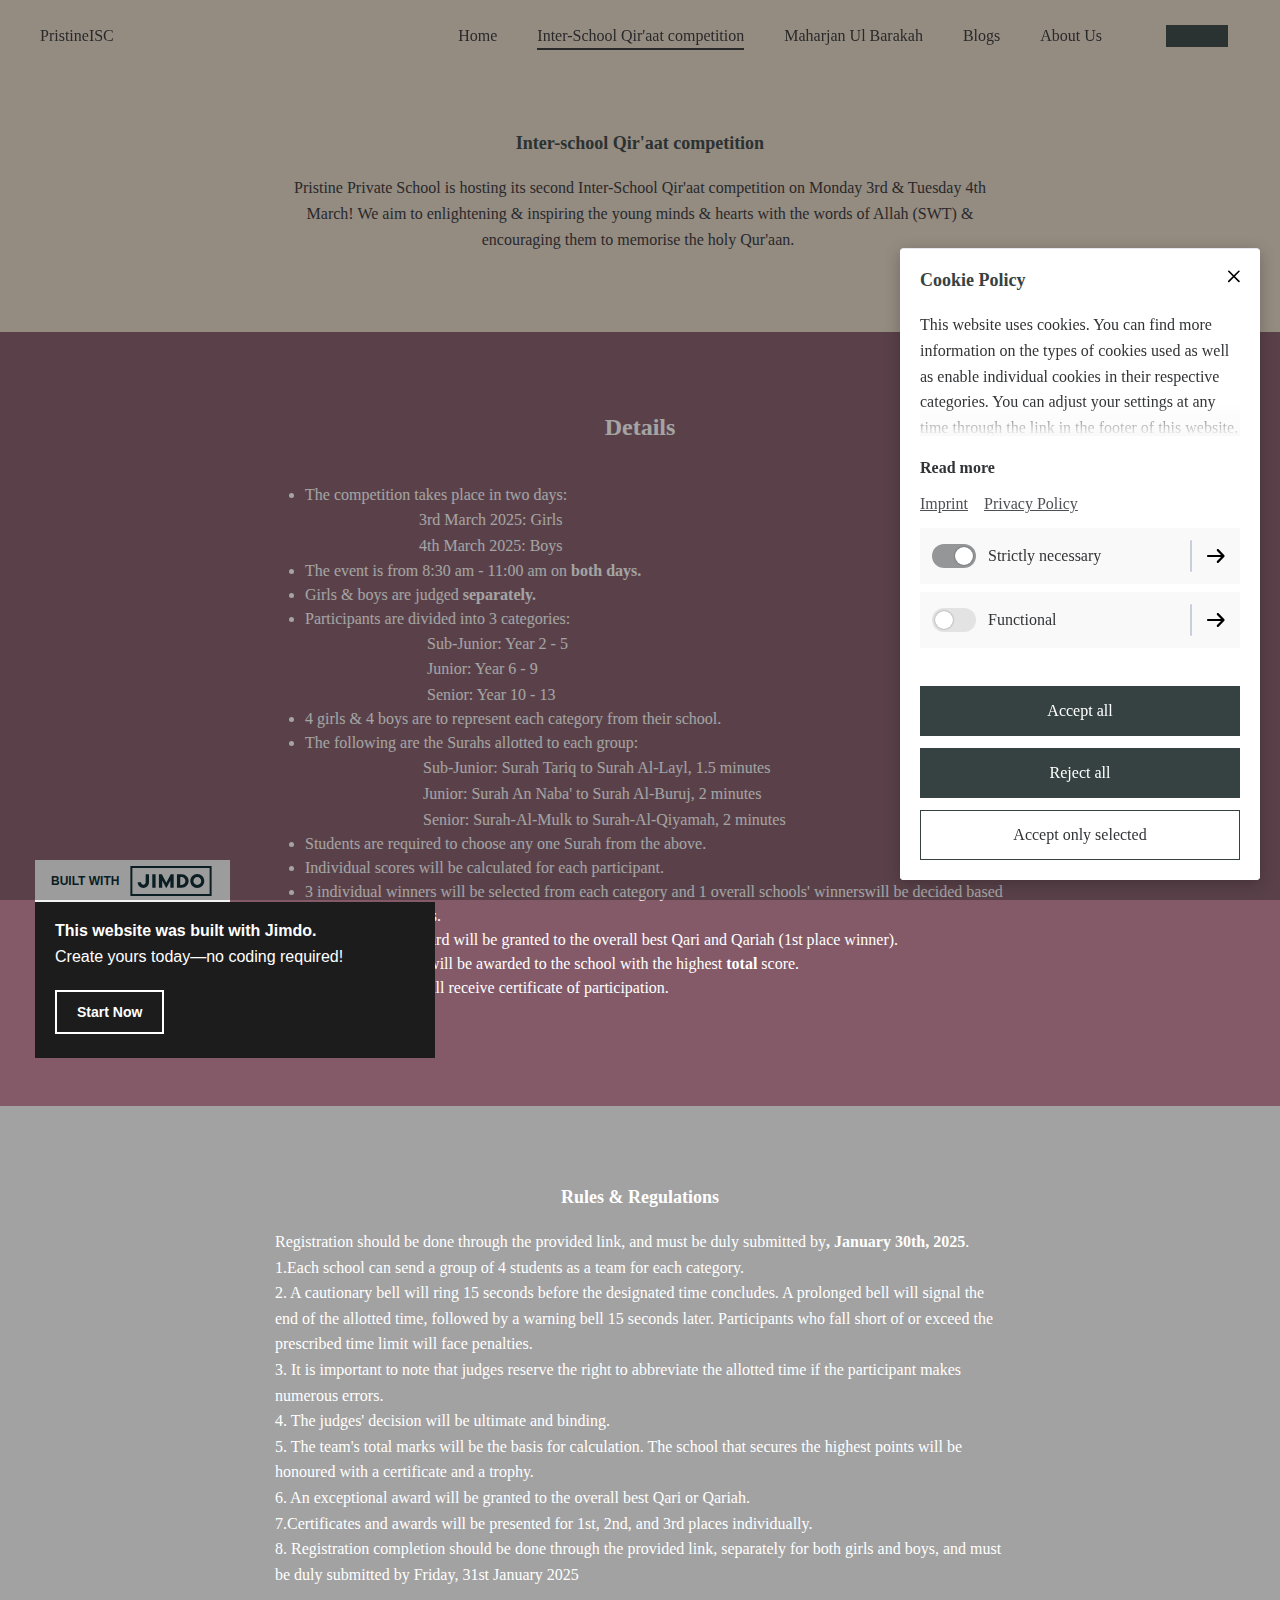
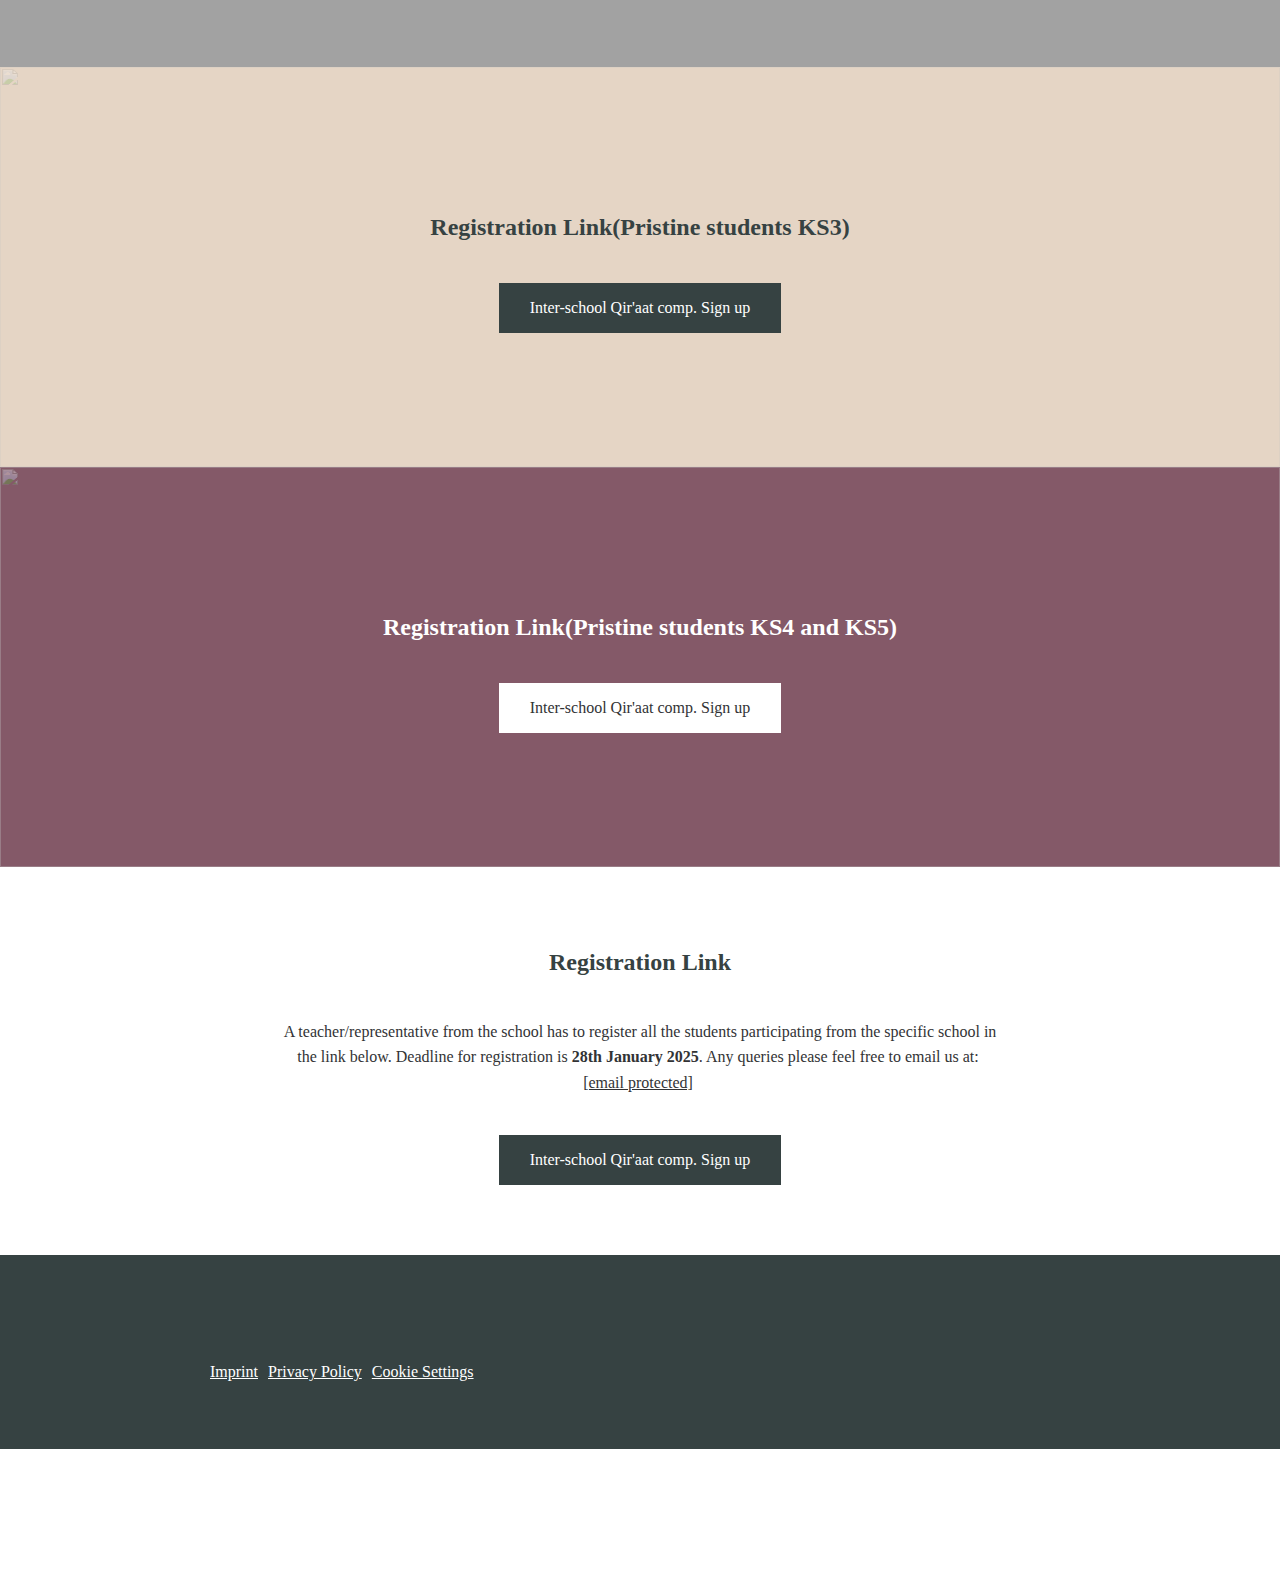
==== inter-school-qir-aat-competition/index.html @ 97322ab2 "Try 2" ====
<html lang="en">
  <head>
    <meta charset="utf-8">
    <meta name="viewport" content="width=device-width, initial-scale=1">
    <meta name="format-detection" content="telephone=no">
    <link rel="preconnect" href="https://static-assets.jimstatic.com/renderer/" crossorigin="">
    <link rel="preconnect" href="https://jimdo-storage.freetls.fastly.net/" crossorigin="">
    <link rel="preconnect" href="https://fonts.jimstatic.com/" crossorigin="">
    <link rel="shortcut icon" type="image/png" href="https://static-assets.jimstatic.com/renderer/static/default-website-favicon.1a874ea70dbf3a4b0e0e..png">
    <title>Inter-School Qir'aat competition | Jannah Builders</title>
    <script>
        window.__dolphin_environment__ = 'prod';
    </script>
    
    <meta name="robots" content="index, follow, archive"><meta name="twitter:card" content="summary_large_image">
<meta property="og:type" content="website">
<meta property="og:title" content="Inter-School Qir'aat competition | Jannah Builders">
<meta property="og:site_name" content="Jannah Builders">
<meta property="og:description" content="Inter-school Qir'aat competition. Pristine Private School is hosting its second Inter-School Qir'aat competition on Monday 3rd & Tuesday 4th March! We aim to enlightening & inspiring the young minds & hearts with the words of Allah (SWT) & encouraging them to memorise the holy Qur'aan.">
<meta name="description" content="Inter-school Qir'aat competition. Pristine Private School is hosting its second Inter-School Qir'aat competition on Monday 3rd & Tuesday 4th March! We aim to enlightening & inspiring the young minds & hearts with the words of Allah (SWT) & encouraging them to memorise the holy Qur'aan.">
<meta property="og:image" content="https://jimdo-storage.freetls.fastly.net/image/499219438/7044054a-bcf3-4300-a67f-7a87e1ae7b22.png?quality=80,90&auto=webp&disable=upscale&width=258&height=135.45&crop=1:0.5249999999999999">
<meta property="og:image:width" content="1200">
<meta property="og:image:height" content="630">

    
<link href="../styles/1bcd77d5c3b5b9aac279.css" rel="stylesheet">
<link href="/css" rel="stylesheet">
<link href="/css" rel="stylesheet">
    <style>.css-znbo4h{background:transparent;}.css-pxmn5a h1,.css-pxmn5a h2,.css-pxmn5a h3,.css-pxmn5a h4,.css-pxmn5a h5,.css-pxmn5a h6{color:#364242;}.css-1c375l0 .hugeTitleFontSize h1:not(.customScale){font-size:64px !important;}.css-1c375l0 h1:not(.customScale){font-size:48px !important;}.css-1c375l0 h2:not(.customScale), .css-1c375l0 .smallTitleFontSize h1, [data-css-1c375l0] .smallTitleFontSize h1, .css-1c375l0 h1.smallTitleFontSize, [data-css-1c375l0] h1.smallTitleFontSize{font-size:36px !important;}.css-1c375l0 h3:not(.customScale), .css-1c375l0 h4:not(.customScale), [data-css-1c375l0] h4:not(.customScale), .css-1c375l0 h5:not(.customScale), [data-css-1c375l0] h5:not(.customScale), .css-1c375l0 h6:not(.customScale), [data-css-1c375l0] h6:not(.customScale){font-size:24px !important;}.css-1c375l0 li:not(.customScale){font-size:18px !important;}.css-1c375l0 p:not(.customScale){font-size:18px !important;}.css-1c375l0 .customScale p, .css-1c375l0 .customScale h1, [data-css-1c375l0] .customScale h1, .css-1c375l0 .customScale h2, [data-css-1c375l0] .customScale h2, .css-1c375l0 .customScale h3, [data-css-1c375l0] .customScale h3, .css-1c375l0 .customScale h4, [data-css-1c375l0] .customScale h4, .css-1c375l0 .customScale h5, [data-css-1c375l0] .customScale h5, .css-1c375l0 .customScale h6, [data-css-1c375l0] .customScale h6{font-size:inherit !important;}@media only screen and (max-width: 1280px){.css-1c375l0 h1:not(.customScale){font-size:36px !important;}.css-1c375l0 h2:not(.customScale), .css-1c375l0 .smallTitleFontSize h1, [data-css-1c375l0] .smallTitleFontSize h1, .css-1c375l0 h1.smallTitleFontSize, [data-css-1c375l0] h1.smallTitleFontSize{font-size:24px !important;}.css-1c375l0 h3:not(.customScale), .css-1c375l0 h4:not(.customScale), [data-css-1c375l0] h4:not(.customScale), .css-1c375l0 h5:not(.customScale), [data-css-1c375l0] h5:not(.customScale), .css-1c375l0 h6:not(.customScale), [data-css-1c375l0] h6:not(.customScale){font-size:18px !important;}.css-1c375l0 p:not(.customScale){font-size:16px !important;}.css-1c375l0 li:not(.customScale){font-size:16px !important;}.css-1c375l0 .customScale p, .css-1c375l0 .customScale li, [data-css-1c375l0] .customScale li, .css-1c375l0 .customScale h1, [data-css-1c375l0] .customScale h1, .css-1c375l0 .customScale h2, [data-css-1c375l0] .customScale h2, .css-1c375l0 .customScale h3, [data-css-1c375l0] .customScale h3, .css-1c375l0 .customScale h4, [data-css-1c375l0] .customScale h4, .css-1c375l0 .customScale h5, [data-css-1c375l0] .customScale h5, .css-1c375l0 .customScale h6, [data-css-1c375l0] .customScale h6{font-size:inherit !important;}}@media only screen and (max-width: 800px){.css-1c375l0 .hugeTitleFontSize h1:not(.customScale){font-size:40px !important;}}.css-ew191j{background-color:#e5d5c5;}.css-c6nwax{background-color:#845a68;}.css-134ooy8{background-color:#a2a2a2;}.css-127gyvz{background-color:rgba(229, 213, 197, 0.790624396155325);}.css-16ym91p{background-color:#364242 !important;border-radius:0 !important;}.css-1wta0f{border-color:transparent !important;}.css-1avdclw{background-color:rgba(132, 90, 104, 0.6600260471141869);}.css-414414{background-color:#FFFFFF !important;border-radius:0 !important;}.css-9s1hn{background-color:#FFFFFF;}.css-b5qjec{background-color:#364242;}</style>
  </head>
  <body>
    <div id="root"><div class="sR5JB"><main data-testid="static-page-main"><div class="uuwT8 CghAV gCd2n" style="--headlineFontFamily:&quot;Playfair Display&quot;;--headlineNormalFontWeight:700;--headlineBoldFontWeight:900;--copyFontFamily:&quot;Mukta&quot;;--copyNormalFontWeight:400;--copyBoldFontWeight:700"><div><div></div><div class="EuEn6"><header class="sYlm8 css-znbo4h ML6na"><div class="H1kjc QV6No"><div class="kmtd1"><div class="XzjGh"><a href="/" class="ZHHIf"><div class="saNEh AcGab"><div class="css-pxmn5a hcw3J"><p class="TxqR3">PristineISC</p></div></div></a></div></div><div class="G7iFB"></div><div class="qDvIY"></div><div class="dnLBa JnZ7h C16oS W67ZQ" style="background-color:#364242;height:calc(0px - 0px"><div class="aHmtq"><ul class="lpoeK"><li class="Bwnj_"><div class="Jvqze"><a href="/" class="c00Wg QDPCQ ZimHh EHw7v"><span class="a3aQC">Home</span></a></div></li><li class="Bwnj_"><div class="Jvqze"><a href="../html/inter-school-qir-aat-competition.html" class="c00Wg QDPCQ He7lY ZimHh EHw7v"><span class="a3aQC">Inter-School Qir'aat competition</span></a></div></li><li class="Bwnj_"><div class="Jvqze"><a href="../html/maharjan-ul-barakah.html" class="c00Wg QDPCQ ZimHh EHw7v"><span class="a3aQC">Maharjan Ul Barakah</span></a></div></li><li class="Bwnj_"><div class="Jvqze"><a href="../html/blogs.html" class="c00Wg QDPCQ ZimHh EHw7v"><span class="a3aQC">Blogs</span></a></div></li><li class="Bwnj_"><div class="Jvqze"><a href="../html/about-us.html" class="c00Wg QDPCQ ZimHh EHw7v"><span class="a3aQC">About Us</span></a></div></li></ul></div><div class="Mkc2B"></div></div></div></header></div></div></div><div class="uuwT8 css-1c375l0 CghAV gCd2n" style="--headlineFontFamily:&quot;Playfair Display&quot;;--headlineNormalFontWeight:700;--headlineBoldFontWeight:900;--copyFontFamily:&quot;Mukta&quot;;--copyNormalFontWeight:400;--copyBoldFontWeight:700"><section class="rdtDR css-ew191j" id="c7294bbe-ce9a-4fb0-85c5-43cbc6d829c5"><div class="pKPEQ" style="padding-top:120px"><div class="xN_Tk"><div class="sTtmz" data-testid="static-text-element"><div class="css-pxmn5a hcw3J"><div><h3 class="text-align-center">Inter-school Qir'aat competition</h3><p class="text-align-center">Pristine Private School is hosting its second Inter-School Qir'aat competition on Monday 3rd &amp; Tuesday 4th March! We aim to enlightening &amp; inspiring the young minds &amp; hearts with the words of Allah (SWT) &amp; encouraging them to memorise the holy Qur'aan.&#160;</p></div></div></div></div></div></section><section class="rdtDR css-c6nwax" id="23831927-6710-4b59-bf95-cceaee9e7467"><div class="pKPEQ"><div class="sTtmz" data-testid="static-text-element"><div class="KNvh9"><div><h2 class="text-align-center">Details</h2></div></div></div><div class="xN_Tk"><div class="sTtmz" data-testid="static-text-element"><div class="KNvh9"><div><ul><li>The competition takes place in two days:&#160;</li></ul><p>&#160; &#160; &#160; &#160; &#160; &#160; &#160; &#160; &#160; &#160; &#160; &#160; &#160; &#160; &#160; &#160; &#160; &#160; 3rd March 2025: Girls<br>&#160; &#160; &#160; &#160; &#160; &#160; &#160; &#160; &#160; &#160; &#160; &#160; &#160; &#160; &#160; &#160; &#160; &#160; 4th March 2025: Boys</p><ul><li>The event is from 8:30 am - 11:00 am on<strong> both days.</strong></li><li>Girls &amp; boys are judged <strong>separately.</strong>&#160;</li><li>Participants are divided into 3 categories:&#160;</li></ul><p>&#160; &#160; &#160; &#160; &#160; &#160; &#160; &#160; &#160; &#160; &#160; &#160; &#160; &#160; &#160; &#160; &#160; &#160; &#160; Sub-Junior: Year 2 - 5</p><p>&#160; &#160; &#160; &#160; &#160; &#160; &#160; &#160; &#160; &#160; &#160; &#160; &#160; &#160; &#160; &#160; &#160; &#160; &#160; Junior: Year 6 - 9</p><p>&#160; &#160; &#160; &#160; &#160; &#160; &#160; &#160; &#160; &#160; &#160; &#160; &#160; &#160; &#160; &#160; &#160; &#160; &#160; Senior: Year 10 - 13&#160;</p><ul><li>4 girls &amp; 4 boys are to represent each category from their school.&#160;</li><li>The following are the Surahs allotted to each group:</li></ul><p>&#160; &#160; &#160; &#160; &#160; &#160; &#160; &#160; &#160; &#160; &#160; &#160; &#160; &#160; &#160; &#160; &#160; &#160; &#160;Sub-Junior: Surah Tariq to Surah Al-Layl, 1.5 minutes</p><p>&#160; &#160; &#160; &#160; &#160; &#160; &#160; &#160; &#160; &#160; &#160; &#160; &#160; &#160; &#160; &#160; &#160; &#160; &#160;Junior: Surah An Naba' to Surah Al-Buruj, 2 minutes<br>&#160; &#160; &#160; &#160; &#160; &#160; &#160; &#160; &#160; &#160; &#160; &#160; &#160; &#160; &#160; &#160; &#160; &#160; &#160;Senior: Surah-Al-Mulk to Surah-Al-Qiyamah, 2 minutes</p><ul><li>Students are required to choose any one Surah from the above.&#160;</li><li>Individual scores will be calculated for each participant.</li><li>3 individual winners will be selected from each category and 1 overall schools' winnerswill be decided based on the overall scores.&#160;</li><li>&#160;An exceptional award will be granted to the overall best Qari and Qariah (1st place winner).&#160;</li><li>The overall trophy will be awarded to the school with the highest <strong>total</strong> score.&#160;</li><li>Every participant will receive certificate of participation.</li></ul><p><br></p></div></div></div></div></div></section><section class="rdtDR css-134ooy8" id="fd581a59-560f-40bc-9fb1-d1f198b0700f"><div class="pKPEQ"><div class="xN_Tk"><div class="sTtmz" data-testid="static-text-element"><div class="KNvh9"><div><h3 class="text-align-center">Rules &amp; Regulations</h3><p>Registration should be done through the provided link, and must be duly submitted by<strong>, January 30th, 2025</strong>.</p><p>1.Each school can send a group of 4 students as a team for each category.&#160;</p><p>2. A cautionary bell will ring 15 seconds before the designated time concludes. A prolonged bell will signal the end of the allotted time, followed by a warning bell 15 seconds later. Participants who fall short of or exceed the prescribed time limit will face penalties.&#160;</p><p>3. It is important to note that judges reserve the right to abbreviate the allotted time if the participant makes numerous errors.&#160;</p><p>4. The judges' decision will be ultimate and binding.&#160;</p><p>5. The team's total marks will be the basis for calculation. The school that secures the highest points will be honoured with a certificate and a trophy.&#160;</p><p>6. An exceptional award will be granted to the overall best Qari or Qariah.&#160;</p><p>7.Certificates and awards will be presented for 1st, 2nd, and 3rd places individually.&#160;</p><p>8. Registration completion should be done through the provided link, separately for both girls and boys, and must be duly submitted by Friday, 31st January 2025&#160;</p></div></div></div></div></div></section><section class="rdtDR kFAOs css-ew191j" id="b1f7a180-e8ee-4363-a48a-2a715367b404"><div class="ydi7Z IRAlW VJrpe"><div class="wbUCj"><img class="Xpja1" draggable="false" srcSet="https://jimdo-storage.freetls.fastly.net/image/499219438/7044054a-bcf3-4300-a67f-7a87e1ae7b22.png?quality=80,90&auto=webp&disable=upscale&width=160&height=128 160w" alt="" loading="lazy"></div><div class="ICcDl css-127gyvz"></div><div class="pKPEQ JGrSe"><div class="sTtmz" data-testid="static-text-element"><div class="css-pxmn5a hcw3J"><div><h2 class="text-align-center">Registration Link(Pristine students KS3)</h2></div></div></div><div class="bcOfI yCky8"><div class="nbHiD _gXHY"><a class="Jbb7_ _SKUn iu5Ej nZZs4 z8di8 MvuSF KNvh9 css-16ym91p" href="../html/pmGc1QvWKz.html" target="_blank" rel="noreferrer noopener" draggable="false"><span class="tmAjb css-1wta0f">Inter-school Qir'aat comp. Sign up</span></a></div></div></div></div></section><section class="rdtDR kFAOs css-c6nwax" id="79ff632b-2fab-4056-9e3c-1e4c1021899f"><div class="ydi7Z IRAlW VJrpe"><div class="wbUCj"><img class="Xpja1" draggable="false" srcSet="https://jimdo-storage.freetls.fastly.net/image/499249013/8f06ec84-2959-4996-87b3-1278e76f2319.jpg?format=pjpg&quality=80,90&auto=webp&disable=upscale&width=2560&height=1707 2560w, https://jimdo-storage.freetls.fastly.net/image/499249013/8f06ec84-2959-4996-87b3-1278e76f2319.jpg?format=pjpg&quality=80,90&auto=webp&disable=upscale&width=1920&height=1280 1920w, https://jimdo-storage.freetls.fastly.net/image/499249013/8f06ec84-2959-4996-87b3-1278e76f2319.jpg?format=pjpg&quality=80,90&auto=webp&disable=upscale&width=1600&height=1067 1600w, https://jimdo-storage.freetls.fastly.net/image/499249013/8f06ec84-2959-4996-87b3-1278e76f2319.jpg?format=pjpg&quality=80,90&auto=webp&disable=upscale&width=1440&height=960 1440w, https://jimdo-storage.freetls.fastly.net/image/499249013/8f06ec84-2959-4996-87b3-1278e76f2319.jpg?format=pjpg&quality=80,90&auto=webp&disable=upscale&width=1280&height=853 1280w, https://jimdo-storage.freetls.fastly.net/image/499249013/8f06ec84-2959-4996-87b3-1278e76f2319.jpg?format=pjpg&quality=80,90&auto=webp&disable=upscale&width=1024&height=683 1024w, https://jimdo-storage.freetls.fastly.net/image/499249013/8f06ec84-2959-4996-87b3-1278e76f2319.jpg?format=pjpg&quality=80,90&auto=webp&disable=upscale&width=800&height=533 800w, https://jimdo-storage.freetls.fastly.net/image/499249013/8f06ec84-2959-4996-87b3-1278e76f2319.jpg?format=pjpg&quality=80,90&auto=webp&disable=upscale&width=640&height=427 640w, https://jimdo-storage.freetls.fastly.net/image/499249013/8f06ec84-2959-4996-87b3-1278e76f2319.jpg?format=pjpg&quality=80,90&auto=webp&disable=upscale&width=480&height=320 480w, https://jimdo-storage.freetls.fastly.net/image/499249013/8f06ec84-2959-4996-87b3-1278e76f2319.jpg?format=pjpg&quality=80,90&auto=webp&disable=upscale&width=320&height=213 320w, https://jimdo-storage.freetls.fastly.net/image/499249013/8f06ec84-2959-4996-87b3-1278e76f2319.jpg?format=pjpg&quality=80,90&auto=webp&disable=upscale&width=160&height=107 160w" alt="" loading="lazy"></div><div class="ICcDl css-1avdclw"></div><div class="pKPEQ JGrSe"><div class="sTtmz" data-testid="static-text-element"><div class="KNvh9"><div><h2 class="text-align-center">Registration Link(Pristine students KS4 and KS5)</h2></div></div></div><div class="bcOfI yCky8"><div class="nbHiD _gXHY"><a class="Jbb7_ _SKUn iu5Ej nZZs4 z8di8 eEXkX hcw3J css-414414" href="../html/8GKJbwmR7V.html" target="_blank" rel="noreferrer noopener" draggable="false"><span class="tmAjb css-1wta0f">Inter-school Qir'aat comp. Sign up</span></a></div></div></div></div></section><section class="rdtDR css-9s1hn" id="366058ae-3a81-4736-8a26-5bd274958a06"><div class="pKPEQ"><div class="sTtmz" data-testid="static-text-element"><div class="css-pxmn5a hcw3J"><div><h2 class="text-align-center">Registration Link</h2></div></div></div><div class="xN_Tk"><div class="sTtmz" data-testid="static-text-element"><div class="css-pxmn5a hcw3J"><div><p class="text-align-center">A teacher/representative from the school has to register all the students participating from the specific school in the link below. Deadline for registration is <strong>28th January 2025</strong>. Any queries please feel free to email us at:&#160;</p><p class="text-align-center">&#160;<a href="../html/email-protection.html" class="__cf_email__" data-cfemail="8ffffffcbdbcbdbbe6fce3eee2e6ecece3faedcfe8e2eee6e3a1ece0e2">[email&#160;protected]</a> &#160;</p></div></div></div></div><div class="Ht6KH"><div class="bcOfI M2oPQ yCky8"><div class="nbHiD"><a class="Jbb7_ _SKUn iu5Ej nZZs4 z8di8 MvuSF KNvh9 css-16ym91p" href="../html/250194127227453.html" target="_blank" rel="noreferrer noopener" draggable="false"><span class="tmAjb css-1wta0f">Inter-school Qir'aat comp. Sign up</span></a></div></div></div></div></section></div><div class="uuwT8 CghAV gCd2n" style="--headlineFontFamily:&quot;Playfair Display&quot;;--headlineNormalFontWeight:700;--headlineBoldFontWeight:900;--copyFontFamily:&quot;Mukta&quot;;--copyNormalFontWeight:400;--copyBoldFontWeight:700"><div class="rdtDR css-b5qjec UL2su QFNJJ TuQSj" id="7a91b1ab-f786-451d-9491-2c84c51e7120"><div class="pKPEQ"><footer class="HWAXq"><div class="KfQUA"></div><div class="oon9A"><div class="guHu0"><a href="../html/imprint.html" class="CHSSv rcRRV FoYYM pjNbF">Imprint</a><a href="../html/privacy-policy.html" class="CHSSv rcRRV FoYYM pjNbF">Privacy Policy</a><a href="../html/cookie-settings.html" class="CHSSv rcRRV FoYYM pjNbF">Cookie Settings</a></div></div></footer></div><div class="lRA8A"><div class="pKPEQ"></div></div></div></div></main></div></div>
    <script data-cfasync="false" src="../scripts/email-decode.min.js"></script><script>window.__WEBSITE_PROPS__ = {"basePath":"/","websiteId":"2844512b-2489-4117-bd8e-942d5f2f7aad","fontSize":0,"fontSet":{"headlineFontName":"Playfair Display","headlineFontFaceId":"PlayfairDisplay","copyFontName":"Mukta","copyFontFaceId":"Mukta","headlineFontWeights":{"normal":"700","bold":"900"},"copyFontWeights":{"normal":"400","bold":"700"}},"websiteStyle":"Elegant","websiteButtonStyle":"sharp","language":"en","navigationTree":[{"name":"Home","slug":"home","type":0,"uuid":"1f173e52-f57d-43ec-ad33-956242085ca5","children":[],"pageUuid":"408db796-5b8f-4916-90d6-e6a450120509","canBeMoved":true,"visibility":{"visibleInNavigationMenu":true,"visibleInNavigationManager":true},"canBeEdited":true,"canBeRemoved":true,"canHaveChildren":true},{"name":"Inter-School Qir'aat competition","slug":"inter-school-qir-aat-competition","type":0,"uuid":"4514a601-2a95-466f-9cd8-9982c1ace0c5","children":[],"pageUuid":"b9950cfa-186c-46b0-b271-fb3944f841d9","canBeMoved":true,"visibility":{"visibleInNavigationMenu":true,"visibleInNavigationManager":true},"canBeEdited":true,"canBeRemoved":true,"canHaveChildren":true},{"name":"Maharjan Ul Barakah","slug":"maharjan-ul-barakah","type":0,"uuid":"41583844-ff02-4865-a762-0bddfc1b8c6b","children":[],"pageUuid":"2f7b87c1-57ef-4216-b081-3400b6471fa3","canBeMoved":true,"visibility":{"visibleInNavigationMenu":true,"visibleInNavigationManager":true},"canBeEdited":true,"canBeRemoved":true,"canHaveChildren":true},{"name":"Blogs","slug":"blogs","type":0,"uuid":"c60b3ed4-b683-4421-b3f6-626f94ad09f9","children":[],"pageUuid":"49e377fe-39cc-4227-8fa5-78ad445b753c","canBeMoved":true,"visibility":{"visibleInNavigationMenu":true,"visibleInNavigationManager":true},"canBeEdited":true,"canBeRemoved":true,"canHaveChildren":true},{"name":"About Us","slug":"about-us","type":0,"uuid":"30ebb20c-cd84-4762-a51f-c3455441271f","children":[],"pageUuid":"f3e3ea7b-8716-4ab7-96a8-1e3f0723f24a","canBeMoved":true,"visibility":{"visibleInNavigationMenu":true,"visibleInNavigationManager":true},"canBeEdited":true,"canBeRemoved":true,"canHaveChildren":true}],"navigationBlock":{"uuid":"d2503e77-941e-4541-93a8-a91968206313","layout":0,"content":{"text":{"data":{"text":"PristineISC"},"type":7,"uuid":"caac1e85-4e61-4b4d-a074-200b9f8533c9","visible":true,"contentType":3},"image":{"data":{"image":{"url":"/image/a31b44af-5e83-4a41-9b2b-6299fefb80a6.png","width":210,"height":108},"video":{"metaData":null,"originalUrl":null}},"type":1,"uuid":"b1118125-caa2-4a35-872b-0f0ba5d023b7","visible":false,"settings":{"colorType":null,"activeMedia":"image"},"contentType":3},"navigationCTA":{"data":{"label":"","targetUrl":null,"targetFileUuid":null,"targetPageUuid":null},"type":2,"uuid":"1c4eabab-9a4f-44af-8e5e-cf44cb8e1836","visible":true,"settings":{"alignment":"right"},"contentType":3},"socialButtons":{"uuid":"0dde8d02-75b9-4ea0-b1bf-2acfe13fef4b","items":[],"contentType":4}},"category":"Navigation","contentType":0,"schemaVersion":3,"backgroundColorType":"MainColor"},"footerBlock":{"uuid":"7a91b1ab-f786-451d-9491-2c84c51e7120","layout":0,"content":{"text":{"data":{"text":"<p><br><\/p>"},"type":0,"uuid":"3e8b345b-0418-40bf-91a6-fe4aeec1c844","visible":false,"contentType":3},"image":{"data":{"image":{"url":"/image/a31b44af-5e83-4a41-9b2b-6299fefb80a6.png","width":210,"height":108},"video":{"metaData":null,"originalUrl":null}},"type":1,"uuid":"4737f653-dcd6-45cf-a9ab-cd71fe38f59a","visible":false,"settings":{"colorType":null,"activeMedia":"image"},"contentType":3},"primaryCTA":{"data":{"label":"Button","targetUrl":null,"targetPageUuid":null},"type":2,"uuid":"c7b11125-30c9-45ac-9f8c-1eb4c3e2dd9e","visible":false,"settings":{"alignment":"left"},"contentType":3},"secondaryCTA":{"data":{"label":"Button","targetUrl":null,"targetPageUuid":null},"type":2,"uuid":"92eef64d-de20-4d0a-9d46-79ec7916751f","visible":false,"settings":{"alignment":"left"},"contentType":3},"socialButtons":{"uuid":"b335ba5c-354d-4cb7-835b-524f0e481c24","items":[],"contentType":4}},"category":"Footer","contentType":0,"schemaVersion":1,"backgroundColorType":"MainColor"},"cookieBannerBlock":{"uuid":"fa59f166-185f-46e2-8d3e-42a743a6d2d0","layout":0,"content":{"text":{"data":{"text":"<p>This website uses cookies. You can find more information on the types of cookies used as well as enable individual cookies in their respective categories. You can adjust your settings at any time through the link in the footer of this website.<\/p>\n"},"type":0,"uuid":"08f85737-afb6-495a-a9b2-67f71ec6b264","visible":true,"contentType":3},"marketingCookieSettingText":{"data":{"text":"Marketing / Third Party Cookies originate from external advertising companies (among others) and are used to gather information about the websites visited by you, in order to e.g. create targeted advertising for you."},"type":0,"uuid":"2cbd2ef4-9696-4248-b6a8-041ba1b93d45","visible":true,"contentType":3},"necessaryCookieSettingText":{"data":{"text":"Strictly necessary cookies guarantee functions without which this website would not function as intended. As a result these cookies cannot be deactivated. These cookies are used exclusively by this website and are therefore first party cookies. This means that all information stored in the cookies will be returned to this website."},"type":0,"uuid":"52f91ce1-7d7f-4689-bb78-f84476167e7d","visible":true,"contentType":3},"functionalCookieSettingText":{"data":{"text":"Functional cookies enable this website to provide you with certain functions and to store information already provided (such as registered name or language selection) in order to offer you improved and more personalized functions."},"type":0,"uuid":"e48f6add-63f5-437f-a3c8-98eea6ca7e36","visible":true,"contentType":3},"performanceCookieSettingText":{"data":{"text":"Performance cookies gather information on how a web page is used. We use them to better understand how our web pages are used in order to improve their appeal, content and functionality."},"type":0,"uuid":"dcd4a6db-3371-4527-a4fb-f160238dda09","visible":true,"contentType":3}},"category":"CookieBanner","contentType":0,"backgroundColorType":"White"},"imprintPageUuid":"b662bc01-422f-410b-99ee-8e08d189e801","privacyPolicyPageUuid":"02a53305-17df-45f7-9f73-b5c15f0d0d74","cookiesSettingsPageUuid":"bc8b0fe2-185d-48d9-a041-391693360c2a","googlePlaceId":"","pagePathMap":{"408db796-5b8f-4916-90d6-e6a450120509":"","b9950cfa-186c-46b0-b271-fb3944f841d9":"inter-school-qir-aat-competition/","2f7b87c1-57ef-4216-b081-3400b6471fa3":"maharjan-ul-barakah/","49e377fe-39cc-4227-8fa5-78ad445b753c":"blogs/","f3e3ea7b-8716-4ab7-96a8-1e3f0723f24a":"about-us/","b662bc01-422f-410b-99ee-8e08d189e801":"imprint/","02a53305-17df-45f7-9f73-b5c15f0d0d74":"privacy-policy/","bc8b0fe2-185d-48d9-a041-391693360c2a":"cookie-settings/"},"fileLinkMap":{},"hideJimdoAd":false,"isTrackingEnabled":false,"jimdoStatisticsStatus":true,"domain":"jannah-builders.jimdosite.com","colorPalette":{"type":"custom","colors":{"Black":"#000000","White":"#FFFFFF","Shade1":"#e5d5c5","Shade2":"#845a68","MainColor":"#364242","SecondaryColor":"#a2a2a2"},"method":"saturated-compound-200-10-main","source":{"colors":[{"color":{"b":66,"g":66,"r":54}}],"saturation":-0.6}},"imageAttributions":["<a href=\"https://unsplash.com/photos/hOLMEKvIBvI?utm_source=jimdo_dolphin&utm_medium=referral\" target=\"_blank\" rel=\"noreferrer noopener\">Artur Solarz<\/a> on <a href=\"https://unsplash.com/?utm_source=jimdo_dolphin&utm_medium=referral\" target=\"_blank\" rel=\"noreferrer noopener\">Unsplash<\/a>"],"pageData":{"type":"page","uuid":"b9950cfa-186c-46b0-b271-fb3944f841d9","blocks":[{"uuid":"c7294bbe-ce9a-4fb0-85c5-43cbc6d829c5","layout":4,"content":{"image":{"data":{"image":{"url":"/image/7a474f84-9d9d-476b-ba0e-380ce226fbbb.jpg","width":4342,"height":2895,"metadata":{"attributions":[]},"provider":null,"providerId":null},"video":{"metaData":null,"originalUrl":null}},"type":1,"uuid":"8b69a665-ce39-4c06-a14e-76fbc571a1c2","visible":false,"settings":{"colorType":"Shade1","activeMedia":"image"},"contentType":3},"topText":{"data":{"text":"<p class=\"text-align-center\"><br><\/p>"},"type":0,"uuid":"1838da0b-f27b-4f47-a645-f8c9817fc95c","visible":false,"contentType":3},"bottomText":{"data":{"text":"<h3 class=\"text-align-center\">Inter-school Qir'aat competition<\/h3><p class=\"text-align-center\">Pristine Private School is hosting its second Inter-School Qir'aat competition on Monday 3rd &amp; Tuesday 4th March! We aim to enlightening &amp; inspiring the young minds &amp; hearts with the words of Allah (SWT) &amp; encouraging them to memorise the holy Qur'aan.&nbsp;<\/p>"},"type":0,"uuid":"1fb64111-5283-4130-b6dc-a92a12f4cc3b","visible":true,"contentType":3},"primaryCTA":{"data":{"label":"Button","targetUrl":null,"isBookingLink":false,"targetPageUuid":null},"type":2,"uuid":"99f2c9b5-892d-4419-aa3d-341bf735a06c","visible":false,"settings":{"alignment":"center"},"contentType":3},"secondaryCTA":{"data":{"label":"Button","targetUrl":null,"isBookingLink":false,"targetPageUuid":null},"type":2,"uuid":"57050f04-d374-43fd-b5ee-c16b62845aef","visible":false,"settings":{"alignment":"center"},"contentType":3}},"category":"About","contentType":0,"schemaVersion":1,"backgroundColorType":"Shade1"},{"uuid":"23831927-6710-4b59-bf95-cceaee9e7467","layout":4,"content":{"image":{"data":{"image":{"url":"/image/37f84ba1-d4d7-45d6-b71f-621ad4716880.jpg","width":4752,"height":3168,"metadata":{"attributions":[]},"provider":null,"providerId":null},"video":{"metaData":null,"originalUrl":null}},"type":1,"uuid":"e906d522-cad1-44ab-bcf8-519ece83997e","visible":false,"settings":{"colorType":"Shade2","activeMedia":"image"},"contentType":3},"topText":{"data":{"text":"<h2 class=\"text-align-center\">Details<\/h2>"},"type":0,"uuid":"0b986f0d-236c-43b6-b949-739cd492333b","visible":true,"contentType":3},"bottomText":{"data":{"text":"<ul><li>The competition takes place in two days:&nbsp;<\/li><\/ul><p>&nbsp; &nbsp; &nbsp; &nbsp; &nbsp; &nbsp; &nbsp; &nbsp; &nbsp; &nbsp; &nbsp; &nbsp; &nbsp; &nbsp; &nbsp; &nbsp; &nbsp; &nbsp; 3rd March 2025: Girls<br>&nbsp; &nbsp; &nbsp; &nbsp; &nbsp; &nbsp; &nbsp; &nbsp; &nbsp; &nbsp; &nbsp; &nbsp; &nbsp; &nbsp; &nbsp; &nbsp; &nbsp; &nbsp; 4th March 2025: Boys<\/p><ul><li>The event is from 8:30 am - 11:00 am on<strong> both days.<\/strong><\/li><li>Girls &amp; boys are judged <strong>separately.<\/strong>&nbsp;<\/li><li>Participants are divided into 3 categories:&nbsp;<\/li><\/ul><p>&nbsp; &nbsp; &nbsp; &nbsp; &nbsp; &nbsp; &nbsp; &nbsp; &nbsp; &nbsp; &nbsp; &nbsp; &nbsp; &nbsp; &nbsp; &nbsp; &nbsp; &nbsp; &nbsp; Sub-Junior: Year 2 - 5<\/p><p>&nbsp; &nbsp; &nbsp; &nbsp; &nbsp; &nbsp; &nbsp; &nbsp; &nbsp; &nbsp; &nbsp; &nbsp; &nbsp; &nbsp; &nbsp; &nbsp; &nbsp; &nbsp; &nbsp; Junior: Year 6 - 9<\/p><p>&nbsp; &nbsp; &nbsp; &nbsp; &nbsp; &nbsp; &nbsp; &nbsp; &nbsp; &nbsp; &nbsp; &nbsp; &nbsp; &nbsp; &nbsp; &nbsp; &nbsp; &nbsp; &nbsp; Senior: Year 10 - 13&nbsp;<\/p><ul><li>4 girls &amp; 4 boys are to represent each category from their school.&nbsp;<\/li><li>The following are the Surahs allotted to each group:<\/li><\/ul><p>&nbsp; &nbsp; &nbsp; &nbsp; &nbsp; &nbsp; &nbsp; &nbsp; &nbsp; &nbsp; &nbsp; &nbsp; &nbsp; &nbsp; &nbsp; &nbsp; &nbsp; &nbsp; &nbsp;Sub-Junior: Surah Tariq to Surah Al-Layl, 1.5 minutes<\/p><p>&nbsp; &nbsp; &nbsp; &nbsp; &nbsp; &nbsp; &nbsp; &nbsp; &nbsp; &nbsp; &nbsp; &nbsp; &nbsp; &nbsp; &nbsp; &nbsp; &nbsp; &nbsp; &nbsp;Junior: Surah An Naba' to Surah Al-Buruj, 2 minutes<br>&nbsp; &nbsp; &nbsp; &nbsp; &nbsp; &nbsp; &nbsp; &nbsp; &nbsp; &nbsp; &nbsp; &nbsp; &nbsp; &nbsp; &nbsp; &nbsp; &nbsp; &nbsp; &nbsp;Senior: Surah-Al-Mulk to Surah-Al-Qiyamah, 2 minutes<\/p><ul><li>Students are required to choose any one Surah from the above.&nbsp;<\/li><li>Individual scores will be calculated for each participant.<\/li><li>3 individual winners will be selected from each category and 1 overall schools' winnerswill be decided based on the overall scores.&nbsp;<\/li><li>&nbsp;An exceptional award will be granted to the overall best Qari and Qariah (1st place winner).&nbsp;<\/li><li>The overall trophy will be awarded to the school with the highest <strong>total<\/strong> score.&nbsp;<\/li><li>Every participant will receive certificate of participation.<\/li><\/ul><p><br><\/p>"},"type":0,"uuid":"64d33c42-d6c0-4bff-b7a7-5cd542224a42","visible":true,"contentType":3},"primaryCTA":{"data":{"label":"Button","targetUrl":null,"isBookingLink":false,"targetPageUuid":null},"type":2,"uuid":"45e723a1-0060-4223-8308-e965ea6ae3be","visible":false,"settings":{"alignment":"center"},"contentType":3},"secondaryCTA":{"data":{"label":"Button","targetUrl":null,"isBookingLink":false,"targetPageUuid":null},"type":2,"uuid":"6a23fac7-0120-446a-bd41-d538435b8750","visible":false,"settings":{"alignment":"center"},"contentType":3}},"category":"About","contentType":0,"schemaVersion":1,"backgroundColorType":"Shade2"},{"uuid":"fd581a59-560f-40bc-9fb1-d1f198b0700f","layout":4,"content":{"image":{"data":{"image":{"url":"/image/7a474f84-9d9d-476b-ba0e-380ce226fbbb.jpg","width":4342,"height":2895,"metadata":{"attributions":[]},"provider":null,"providerId":null},"video":{"metaData":null,"originalUrl":null}},"type":1,"uuid":"42641fb4-b4d6-4cb2-94cd-73c28c73954d","visible":false,"settings":{"colorType":"SecondaryColor","activeMedia":"image"},"contentType":3},"topText":{"data":{"text":"<p class=\"text-align-center\"><br><\/p>"},"type":0,"uuid":"2ad45fdf-f397-495a-ae57-2498a0735e67","visible":false,"contentType":3},"bottomText":{"data":{"text":"<h3 class=\"text-align-center\">Rules &amp; Regulations<\/h3><p>Registration should be done through the provided link, and must be duly submitted by<strong>, January 30th, 2025<\/strong>.<\/p><p>1.Each school can send a group of 4 students as a team for each category.&nbsp;<\/p><p>2. A cautionary bell will ring 15 seconds before the designated time concludes. A prolonged bell will signal the end of the allotted time, followed by a warning bell 15 seconds later. Participants who fall short of or exceed the prescribed time limit will face penalties.&nbsp;<\/p><p>3. It is important to note that judges reserve the right to abbreviate the allotted time if the participant makes numerous errors.&nbsp;<\/p><p>4. The judges' decision will be ultimate and binding.&nbsp;<\/p><p>5. The team's total marks will be the basis for calculation. The school that secures the highest points will be honoured with a certificate and a trophy.&nbsp;<\/p><p>6. An exceptional award will be granted to the overall best Qari or Qariah.&nbsp;<\/p><p>7.Certificates and awards will be presented for 1st, 2nd, and 3rd places individually.&nbsp;<\/p><p>8. Registration completion should be done through the provided link, separately for both girls and boys, and must be duly submitted by Friday, 31st January 2025&nbsp;<\/p>"},"type":0,"uuid":"66796a36-e9ca-481f-9384-c54a55dd5154","visible":true,"contentType":3},"primaryCTA":{"data":{"label":"Button","targetUrl":null,"isBookingLink":false,"targetPageUuid":null},"type":2,"uuid":"0202d7a6-0c89-4f36-a672-6bc28f5e7970","visible":false,"settings":{"alignment":"center"},"contentType":3},"secondaryCTA":{"data":{"label":"Button","targetUrl":null,"isBookingLink":false,"targetPageUuid":null},"type":2,"uuid":"f66e751e-0db0-4eb7-9be3-713d64754ac1","visible":false,"settings":{"alignment":"center"},"contentType":3}},"category":"About","contentType":0,"schemaVersion":1,"backgroundColorType":"SecondaryColor"},{"uuid":"b1f7a180-e8ee-4363-a48a-2a715367b404","layout":4,"content":{"text":{"data":{"text":"<h2 class=\"text-align-center\">Registration Link(Pristine students KS3)<\/h2>"},"type":0,"uuid":"70425f86-bb52-4acb-bf3b-e416cd5fe0e5","visible":true,"contentType":3},"media":{"data":{"image":{"url":"/image/499219438/7044054a-bcf3-4300-a67f-7a87e1ae7b22.png","width":258,"height":206,"metadata":{},"provider":null,"providerId":null},"video":{"metaData":null,"originalUrl":null}},"type":1,"uuid":"0bd97f7c-599d-4173-a4f3-150178c71fa2","visible":true,"settings":{"colorType":"Shade1","activeMedia":"image"},"contentType":3},"primaryCTA":{"data":{"label":"Inter-school Qir'aat comp. Sign up","targetUrl":"https://forms.office.com/r/pmGc1QvWKz","isBookingLink":true,"targetFileUuid":null,"targetPageUuid":null},"type":2,"uuid":"4dc82810-8466-4e02-9e9c-b5dfff56488b","visible":true,"settings":{"alignment":"center"},"contentType":3},"secondaryCTA":{"data":{"label":"Button","targetUrl":null,"isBookingLink":false,"targetPageUuid":null},"type":2,"uuid":"f521e211-5af2-4c0c-a159-5d0fa5d4c0ad","visible":false,"settings":{"alignment":"center"},"contentType":3}},"category":"Booking","contentType":0,"schemaVersion":1,"backgroundColorType":"Shade1"},{"uuid":"79ff632b-2fab-4056-9e3c-1e4c1021899f","layout":4,"content":{"text":{"data":{"text":"<h2 class=\"text-align-center\">Registration Link(Pristine students KS4 and KS5)<\/h2>"},"type":0,"uuid":"f4a621f1-835f-4f62-8225-9d39bf0e3d62","visible":true,"contentType":3},"media":{"data":{"image":{"url":"/image/499249013/8f06ec84-2959-4996-87b3-1278e76f2319.jpg","width":4608,"height":3072,"metadata":{"likes":144,"attributions":["<a href=\"https://unsplash.com/photos/hOLMEKvIBvI?utm_source=jimdo_dolphin&utm_medium=referral\" target=\"_blank\" rel=\"noreferrer noopener\">Artur Solarz<\/a> on <a href=\"https://unsplash.com/?utm_source=jimdo_dolphin&utm_medium=referral\" target=\"_blank\" rel=\"noreferrer noopener\">Unsplash<\/a>"]},"provider":"unsplash","providerId":"hOLMEKvIBvI"},"video":{"metaData":null,"originalUrl":null}},"type":1,"uuid":"389286e1-af35-4785-9961-d8ec9dfba3ea","visible":true,"settings":{"colorType":"Shade2","activeMedia":"image"},"contentType":3},"primaryCTA":{"data":{"label":"Inter-school Qir'aat comp. Sign up","targetUrl":"https://forms.office.com/r/8GKJbwmR7V","isBookingLink":true,"targetFileUuid":null,"targetPageUuid":null},"type":2,"uuid":"24b8bf93-7878-4e46-98d8-5209d9619112","visible":true,"settings":{"alignment":"center"},"contentType":3},"secondaryCTA":{"data":{"label":"Button","targetUrl":null,"isBookingLink":false,"targetPageUuid":null},"type":2,"uuid":"1b2fca9a-eaec-4da3-a7c7-2e374f4d3bf5","visible":false,"settings":{"alignment":"center"},"contentType":3}},"category":"Booking","contentType":0,"schemaVersion":1,"backgroundColorType":"Shade2"},{"uuid":"366058ae-3a81-4736-8a26-5bd274958a06","layout":4,"content":{"image":{"data":{"image":{"url":"/image/e6732187-8801-449c-a546-e82106994de1.jpg","width":3864,"height":2569,"metadata":{"attributions":[]},"provider":null,"providerId":null},"video":{"metaData":null,"originalUrl":null}},"type":1,"uuid":"42c2f55b-a118-4c00-a678-cb481ab2543a","visible":false,"settings":{"colorType":"White","activeMedia":"image"},"contentType":3},"topText":{"data":{"text":"<h2 class=\"text-align-center\">Registration Link<\/h2>"},"type":0,"uuid":"2c5182b2-42b9-4a1d-9c6e-5fb3330b8052","visible":true,"contentType":3},"bottomText":{"data":{"text":"<p class=\"text-align-center\">A teacher/representative from the school has to register all the students participating from the specific school in the link below. Deadline for registration is <strong>28th January 2025<\/strong>. Any queries please feel free to email us at:&nbsp;<\/p><p class=\"text-align-center\">&nbsp;pps2324islamicclub@gmail.com &nbsp;<\/p>"},"type":0,"uuid":"c8fbb9ac-5002-4006-8de2-3b4bd7ab4802","visible":true,"contentType":3},"primaryCTA":{"data":{"label":"Inter-school Qir'aat comp. Sign up","targetUrl":"https://form.jotform.com/250194127227453","targetFileUuid":null,"targetPageUuid":null},"type":2,"uuid":"e58e3a80-7442-4b48-93d2-d2b9834e426f","visible":true,"settings":{"alignment":"center"},"contentType":3},"secondaryCTA":{"data":{"label":"Button","targetUrl":null,"isBookingLink":false,"targetPageUuid":null},"type":2,"uuid":"d793ce3a-9731-469e-8bd1-fbcbd3b0546e","visible":false,"settings":{"alignment":"center"},"contentType":3}},"category":"About","contentType":0,"schemaVersion":1,"backgroundColorType":"White"}],"noIndex":false,"noFollow":false,"noArchive":false,"contextType":"events"},"activeNavigationEntries":[{"name":"Inter-School Qir'aat competition","slug":"inter-school-qir-aat-competition","type":0,"uuid":"4514a601-2a95-466f-9cd8-9982c1ace0c5","children":[],"pageUuid":"b9950cfa-186c-46b0-b271-fb3944f841d9","canBeMoved":true,"visibility":{"visibleInNavigationMenu":true,"visibleInNavigationManager":true},"canBeEdited":true,"canBeRemoved":true,"canHaveChildren":true}],"animationType":"fade-in","products":{},"systemPageEntries":[],"websiteStoreSettings":null,"storeSetupState":{"initialized":false,"configured":false,"subscribed":false},"transparentNavigation":true,"googleAnalyticsApiId":null,"googleAdsTrackingId":null,"legalTexts":[],"facebookPixelId":null,"contactDetails":[],"shouldCollectMarketingConsent":false,"usedCookiesInWebsite":{"necessary":["cloudflare"],"functional":["google_maps"],"performance":[],"marketing":[]},"contactFormCountry":"AE","businessCountry":null};</script>
    
    
    <script src="../scripts/e8eb3ab58e445bfaeab7.js"></script>
  <script>(function(){function c(){var b=a.contentDocument||a.contentWindow.document;if(b){var d=b.createElement('script');d.innerHTML="window.__CF$cv$params={r:'90ed0ce9ab231c9a',t:'MTczOTAzMjcxMC4wMDAwMDA='};var a=document.createElement('script');a.nonce='';a.src='/cdn-cgi/challenge-platform/scripts/jsd/main.js';document.getElementsByTagName('head')[0].appendChild(a);";b.getElementsByTagName('head')[0].appendChild(d)}}if(document.body){var a=document.createElement('iframe');a.height=1;a.width=1;a.style.position='absolute';a.style.top=0;a.style.left=0;a.style.border='none';a.style.visibility='hidden';document.body.appendChild(a);if('loading'!==document.readyState)c();else if(window.addEventListener)document.addEventListener('DOMContentLoaded',c);else{var e=document.onreadystatechange||function(){};document.onreadystatechange=function(b){e(b);'loading'!==document.readyState&&(document.onreadystatechange=e,c())}}}})();</script></body>
</html>
---- styles/1bcd77d5c3b5b9aac279.css ----
.rdtDR{position:relative;z-index:3;width:100%}.EiaDC{z-index:4}.eP8Dq{display:flex;flex-direction:column}

.hcw3J{color:#323335}.hcw3J a:hover{color:#535353}.KNvh9{color:#fff}.KNvh9 a:hover{color:#dcdcdc}
.sTtmz{word-wrap:break-word;word-break:break-word;overflow-wrap:break-word;box-sizing:border-box;width:100%;padding:20px 0}.sTtmz.FG8T_{padding:5px}.sTtmz a,.sTtmz a:hover{color:inherit}.sTtmz ol,.sTtmz ul{margin:0 0 0 30px;padding:0}.jkRjK h1,.jkRjK h2,.jkRjK h3,.jkRjK h4,.jkRjK h5,.jkRjK h6,.jkRjK li,.jkRjK p{display:inline;margin-right:4px;font-weight:400;font-size:18px}
.YH0K9{position:relative;width:100%;padding:0;line-height:0}.YH0K9.gBwSj{background:#181818}.YH0K9.gBwSj.S5qxR{background:none}.YH0K9.BuD0P{background:#f2f2f2}.YH0K9.aPnO4{background:#fff}.YH0K9.mLGql{margin:auto}.YH0K9.bDzAf,.YH0K9.zDzDH{flex-grow:1}.YH0K9 iframe{width:100%;height:500px;border:0}.YH0K9 iframe.sK02L{height:232px}.YH0K9 iframe.GZWz7{height:450px}.YH0K9 iframe.U5VF7{height:175px}.gszAl{position:relative;line-height:0}.gszAl .N2zKf{position:relative;display:inline-block;width:auto;height:auto}.gszAl.SpF3T{text-align:center}.gszAl.SpF3T img{width:auto;max-width:100%;height:auto;max-height:50vh}.gszAl.q5jmv{text-align:center}.gszAl.q5jmv img{width:100%}@media only screen and (min-width:1281px){.gszAl.q5jmv{text-align:left}}.gszAl .brWBe{position:absolute;bottom:30px;left:0;display:flex;align-items:center;justify-content:center;width:100%;pointer-events:none}.gszAl .brWBe .SODwF{display:inline-flex;margin:0 15px}.gszAl .brWBe .gBwSj{width:60px;height:18px;background:url(/renderer/static/spotify-logo.ee92fce685a3335a16bd..svg)}.gszAl .brWBe .BuD0P{width:43px;height:24px;background:url(/renderer/static/soundcloud-logo.89aefad6e38e5d7c24d3..svg)}.gszAl .brWBe .aPnO4{width:59px;height:14px;background:url(/renderer/static/apple-music-logo.19e1b5b8c2de4a2b8910..svg)}.gszAl .yf7y1{position:absolute;top:50%;left:50%;width:82px;height:80px;margin:-40px 0 0 -40px;background:url(/renderer/static/music-icon.c95f9b83dfe0637c3273..svg) 50% no-repeat;pointer-events:none}
.nZZs4{position:relative;display:block;max-width:100%;margin:0;padding:0;font:inherit;cursor:pointer;-webkit-user-select:none;-moz-user-select:none;user-select:none}.nZZs4:active,.nZZs4:focus{outline:none}.nZZs4:disabled{opacity:.4;pointer-events:none}.nZZs4 .tmAjb{display:block;box-sizing:border-box;width:100%;overflow:hidden;white-space:nowrap;text-align:center;text-overflow:ellipsis}.z8di8,.k1JmN{border:0;border-radius:5px;text-decoration:none;background:none}.z8di8.eEXkX .tmAjb,.k1JmN.eEXkX .tmAjb{background-color:transparent}.z8di8.eEXkX:focus .tmAjb,.z8di8.eEXkX:hover .tmAjb,.k1JmN.eEXkX:focus .tmAjb,.k1JmN.eEXkX:hover .tmAjb{background-color:rgba(0,0,0,.1)}.z8di8.MvuSF .tmAjb,.k1JmN.MvuSF .tmAjb{background-color:hsla(0,0%,100%,0)}.z8di8.MvuSF:focus .tmAjb,.z8di8.MvuSF:hover .tmAjb,.k1JmN.MvuSF:focus .tmAjb,.k1JmN.MvuSF:hover .tmAjb{background-color:hsla(0,0%,100%,.1)}.tmAjb{padding:16px 30px;border:1px solid;border-radius:inherit;line-height:1;transition:background-color .2s ease-in-out}.UkmdP{vertical-align:top}.UkmdP .tmAjb{padding:10px 30px}
.UcTdE{position:relative;z-index:2;box-sizing:border-box;width:100%;margin:0 auto;padding:60px 20px}.ClLlX{display:flex;flex-direction:column;flex-grow:1}.K6NzO{padding:0!important}.cy0qa{padding:10px 20px}@media only screen and (max-width:1440px){.UcTdE{max-width:900px;font-size:1rem}}@media only screen and (min-width:1281px){.UcTdE{max-width:1280px;padding:60px}}@media only screen and (min-width:1441px){.UcTdE{max-width:1440px;padding:60px}}.UcTdE.Pzfx3{max-width:none;padding-right:0;padding-left:0}.EUGVR{max-width:730px;margin:0 auto}._rpdm{max-width:860px;margin:20px auto}
.bcOfI{display:flex;flex-flow:row wrap;justify-content:flex-start;margin-right:-10px;margin-left:-10px;padding-top:10px}.bcOfI .Jbb7_{margin:10px}.bcOfI .iu5Ej .LuLrW{margin-right:0}.wuwOS,.wuwOS .nbHiD{justify-content:flex-start}.yCky8,.yCky8 .nbHiD{justify-content:center}.V67KT,.V67KT .nbHiD{justify-content:flex-end}.nbHiD{display:inherit;flex-wrap:wrap;max-width:100%}.yU33G{display:flex;flex-direction:column}@media only screen and (max-width:800px){.V67KT{text-align:inherit}._SKUn{margin-right:20px}}
.pKPEQ{position:relative;z-index:2;box-sizing:border-box;width:100%;margin:0 auto;padding:60px 20px}.HjWP0{display:flex;flex-direction:column;flex-grow:1}.bwu4w{padding:0!important}.Fr1DE{padding:10px 20px}@media only screen and (max-width:1440px){.pKPEQ{max-width:900px;font-size:1rem}}@media only screen and (min-width:1281px){.pKPEQ{max-width:1280px;padding:60px}}@media only screen and (min-width:1441px){.pKPEQ{max-width:1440px;padding:60px}}.pKPEQ.eGYnX{max-width:none;padding-right:0;padding-left:0}
.PJWP0{position:absolute;inset:0;display:flex;flex-direction:column;align-items:center;justify-content:center;padding:40px;background:rgba(0,0,0,.4);transition:background .2s ease-in-out;overflow-y:auto}@media only screen and (max-width:800px){.PJWP0{justify-content:normal;padding:20px;overflow-y:scroll}}.Sev2f{position:absolute;bottom:20px;right:20px;z-index:2;cursor:pointer;width:20px;height:20px;background-image:url(/renderer/static/info.4b1c1ac4696c9f339516..svg);background-repeat:no-repeat}.nMlIA{position:absolute;height:-moz-fit-content;height:fit-content;top:0;left:0;z-index:1;padding:10px;line-height:1.2em;background-color:grey}
.CdyIt{margin:-10px 0}.M9sbB{z-index:3;box-sizing:border-box;border-top:1px solid #dcdcdc}.M9sbB.hG4AE{border-color:#e6e7f0}.M9sbB:first-child{border-top:0}.BAb41.CdyIt{margin-top:20px}.BAb41 .M9sbB:first-child{border-top:1px solid #e6e7f0}.t2gOq{display:flex;padding:10px 0}.yYA2E{flex:1;box-sizing:border-box}@media only screen and (max-width:1280px){.t2gOq{flex-direction:column}}@media only screen and (min-width:1281px){.t2gOq{flex-direction:row}.xANOM{padding-right:15px}.RFm1S{padding-left:15px}}
.WqNx3{margin:-10px 0}.GmQ_g{z-index:3;box-sizing:border-box;border-top:1px solid #dcdcdc}.GmQ_g.z2ZVR{border-top:0}.GmQ_g.BkAyc{border-color:#e6e7f0}.GmQ_g:first-child{border-top:0}.vgwvD{position:relative;display:flex;flex-direction:column;margin:0 -15px;padding:10px 0}.sXjyg{border-top:0}.lcSym{margin-left:20px;cursor:pointer}.ZbdoS{display:flex;margin:5px 0;padding:0 15px;overflow-x:hidden}.wZaoj{display:flex;flex-direction:column;width:100%}._W8uY{text-align:center}.iDInI{padding-top:0}.DOTa3{display:flex;flex-direction:row;flex-grow:1;align-items:center;box-sizing:border-box;cursor:pointer}.DOTa3 ._fol4{width:100%}.WqNx3{display:flex;flex:1;flex-direction:column}.zzb0O{display:flex;flex-direction:row}.J8SZ8{flex-grow:0;flex-shrink:0;width:350px;margin-right:120px}.J8SZ8.yT33N{width:730px;margin:0 auto;text-align:center}.ZbdoS{flex-direction:row;justify-content:center}.PrFII{max-width:730px;margin:auto}.lIblk{flex:0 0 160px;padding-top:20px;padding-right:30px;padding-bottom:20px;transition:opacity .2s ease-in-out}.lIblk.Ik5nW{padding-right:0}.lIblk.YF6Up{opacity:0}.xMekW{padding-bottom:10px}@media only screen and (max-width:1280px){.ZbdoS{flex-direction:column;align-items:flex-start}.J8SZ8{margin-right:60px}.p2wzm{flex-direction:column;align-items:flex-start;width:100%}.DOTa3{width:100%}.DOTa3 .xMekW{width:100%;margin-left:0}.lIblk{flex-basis:auto;align-self:flex-start;width:160px;padding-right:0;padding-bottom:20px}.lIblk.Ik5nW{align-self:center}.XRTc0{padding-right:30px}}@media only screen and (max-width:800px){.zzb0O{flex-direction:column}.J8SZ8{width:100%}}
.wp1ul{width:100%}.qR67e{display:inline-block;max-width:860px;margin-top:20px;margin-bottom:20px;vertical-align:middle}.qR67e.UalS0{margin-top:0;margin-bottom:0}.FiMRv{max-width:none}.P7l2l{position:absolute;inset:0;background-position:50%;background-size:cover;cursor:pointer}.P7l2l.HDiCg:after{position:absolute;top:0;left:0;width:100%;height:100%;background-color:rgba(0,0,0,.2);background-repeat:no-repeat;background-position:50%;content:""}.P7l2l.HDiCg.la8Z8:after{background-image:url(/renderer/static/video_play_button.6ccdfd37bd2c2bac7d92..svg)}.P7l2l.HDiCg.hJmmV:after{background-image:url(/renderer/static/camera_button.5501b9ac6daa3538ab8f..svg)}.iosJU .P7l2l.HDiCg:after{display:none}.W5nqC{position:relative;width:100%;height:100%}.LioSX{position:relative;width:100%;height:0;padding-bottom:56.25%;overflow:hidden;background-color:#000}.LioSX.jmNiv{padding-bottom:100%}.LioSX.TBIir{padding-bottom:33.333%}.LioSX.jlRhs{padding-bottom:60%}.LioSX.W92Dr{padding-bottom:75%}.H9loO{position:absolute;top:0;left:0;width:100%;height:100%;border:0;overflow:hidden}.H9loO.BoBr4{opacity:0}.jJM4O.wp1ul{height:100%}.jJM4O .W5nqC{position:absolute}.jJM4O .LioSX{position:absolute;max-width:none;height:100%;padding-bottom:0}@media(min-aspect-ratio:16/9){.jJM4O .LioSX .buFgD.H9loO{top:-350%;left:-50%;width:250%;height:800%}.jJM4O .LioSX .H9loO{top:-350%;left:0;height:800%}}@media(max-aspect-ratio:16/9){.jJM4O .LioSX .buFgD.H9loO{left:-250%;width:600%}.jJM4O .LioSX .H9loO{top:0;left:-350%;width:800%}}.u7InN,.RIyHk{position:absolute;inset:0}.Jk7_B.jJM4O.wp1ul{min-height:inherit}.Jk7_B.jJM4O .W5nqC{position:relative;display:flex;align-items:center;min-height:inherit}.Jk7_B.jJM4O .W5nqC.qP5O4{align-items:flex-end}
.ydi7Z{position:relative;width:100%;overflow:hidden}.ydi7Z.jXPSN{margin-top:20px;margin-bottom:20px}.ydi7Z.VJrpe{height:100%}.I4vwx .Xpja1{backface-visibility:hidden;transition:opacity .4s}.I4vwx .Xpja1:hover{opacity:.8}.wbUCj{display:flex;flex-direction:column;align-items:center;justify-content:center}.wbUCj:not(.rKlwR){position:absolute;inset:0}.wbUCj.fQLd9{align-items:flex-start}.wbUCj.GyvVE{align-items:flex-end}.wbUCj.hWJC4{padding-bottom:60%}.ICcDl{position:absolute;inset:0}.Xpja1{display:flex;height:auto}.VJrpe .Xpja1{width:100%;height:100%;object-fit:cover}
.Z56Wd{display:flex}.Z56Wd.NVDEk:hover .vmioV.uV1gr{fill:#535353}.Z56Wd.NVDEk:hover .vmioV.gdCSy{fill:#dcdcdc}.Z56Wd.NVDEk:hover .RVK5o.uV1gr{stroke:#535353}.Z56Wd.NVDEk:hover .RVK5o.gdCSy{stroke:#dcdcdc}.vmioV.uV1gr{fill:#323335}.vmioV.gdCSy{fill:#fff}.RVK5o.uV1gr{stroke:#323335}.RVK5o.gdCSy{stroke:#fff}.MPs_O{opacity:.4}
.LNEoJ{overflow-y:hidden;transition-property:max-height}
.Zs2PV{display:flex;flex-direction:column;margin-top:10px}.Hmzgd{display:flex;flex-flow:row wrap;margin:20px -15px 0}.qWkqE{z-index:3;box-sizing:border-box;padding:0 15px 30px}.OilQ4{margin:20px 0}.g5WEw{margin:20px 0 0}.gKQkH{display:flex;flex-grow:1}.b11Br{margin:20px 0}.cGwlN{flex:1;box-sizing:border-box}.Hmzgd .qWkqE{width:100%}@media only screen and (min-width:525px){.Hmzgd .qWkqE{width:50%}}@media only screen and (min-width:1050px){.Hmzgd .qWkqE{flex:1;width:auto}}
.eRJMt{width:100%;overflow:hidden}.t3cgq{position:relative;inset:auto;height:0}.wCU7Q{position:absolute;inset:0}.kRKSQ{width:100%;height:100%;border:0}
.yzLZ6{display:inline-block;margin-left:5px;font-size:smaller;text-transform:none;opacity:.4}.yzLZ6:before{content:"("}.yzLZ6:after{content:")"}
.SYTHr{width:100%}.pXYOB{all:initial;clip-path:circle(0);height:1px;position:absolute;white-space:nowrap;width:1px}.GG4ei,.Jv01v{display:block}.Jv01v{margin-bottom:10px;font-size:18px}.GG4ei{box-sizing:border-box;width:100%;padding:15px;border:1px solid #c6c6c6;border-radius:5px;color:#323335;font-size:16px;font-family:inherit;line-height:1.25;background-color:#fff;box-shadow:none;height:50px}.GG4ei:focus{color:#535353;outline:none}.GG4ei:disabled{color:#97999c;cursor:default}.YRveV{box-sizing:border-box;width:100%;padding:15px;border:1px solid #c6c6c6;border-radius:5px;color:#323335;font-size:16px;font-family:inherit;line-height:1.25;background-color:#fff;box-shadow:none;height:148px;resize:vertical}.YRveV:focus{color:#535353;outline:none}.YRveV:disabled{color:#97999c;cursor:default}
:root{--PhoneInput-color--focus:#03b2cb;--PhoneInputInternationalIconPhone-opacity:0.8;--PhoneInputInternationalIconGlobe-opacity:0.65;--PhoneInputCountrySelect-marginRight:0.35em;--PhoneInputCountrySelectArrow-width:0.3em;--PhoneInputCountrySelectArrow-marginLeft:var(--PhoneInputCountrySelect-marginRight);--PhoneInputCountrySelectArrow-marginTop:calc(var(--PhoneInputCountrySelectArrow-height)/2);--PhoneInputCountrySelectArrow-borderWidth:1px;--PhoneInputCountrySelectArrow-opacity:0.45;--PhoneInputCountrySelectArrow-color:inherit;--PhoneInputCountrySelectArrow-color--focus:var(--PhoneInput-color--focus);--PhoneInputCountrySelectArrow-transform:rotate(45deg);--PhoneInputCountryFlag-aspectRatio:1.5;--PhoneInputCountryFlag-height:1em;--PhoneInputCountryFlag-borderWidth:1px;--PhoneInputCountryFlag-borderColor:rgba(0,0,0,0.5);--PhoneInputCountryFlag-borderColor--focus:var(--PhoneInput-color--focus);--PhoneInputCountryFlag-backgroundColor--loading:rgba(0,0,0,0.1)}.uHDDT{display:flex;align-items:center}.TKy0Y{flex:1;min-width:0}.P9F7c{width:calc(var(--PhoneInputCountryFlag-height)*var(--PhoneInputCountryFlag-aspectRatio));height:var(--PhoneInputCountryFlag-height)}.EQpdd{width:var(--PhoneInputCountryFlag-height)}.LkI7v{background-color:var(--PhoneInputCountryFlag-backgroundColor--loading);box-shadow:0 0 0 var(--PhoneInputCountryFlag-borderWidth) var(--PhoneInputCountryFlag-borderColor),inset 0 0 0 var(--PhoneInputCountryFlag-borderWidth) var(--PhoneInputCountryFlag-borderColor)}.xCzOO{display:block;width:100%;height:100%}.idcb4{opacity:var(--PhoneInputInternationalIconPhone-opacity)}.FUPGX{opacity:var(--PhoneInputInternationalIconGlobe-opacity)}.N06mO{position:relative;align-self:stretch;display:flex;align-items:center;margin-right:var(--PhoneInputCountrySelect-marginRight)}.wSPoG{position:absolute;top:0;left:0;height:100%;width:100%;z-index:1;border:0;opacity:0;cursor:pointer}.wSPoG[disabled]{cursor:default}.HplOg{display:block;content:"";width:var(--PhoneInputCountrySelectArrow-width);height:var(--PhoneInputCountrySelectArrow-width);margin-top:var(--PhoneInputCountrySelectArrow-marginTop);margin-left:var(--PhoneInputCountrySelectArrow-marginLeft);border-top:0 solid var(--PhoneInputCountrySelectArrow-color);border-bottom:var(--PhoneInputCountrySelectArrow-borderWidth) solid var(--PhoneInputCountrySelectArrow-color);border-left:0 solid var(--PhoneInputCountrySelectArrow-color);border-right:var(--PhoneInputCountrySelectArrow-borderWidth) solid var(--PhoneInputCountrySelectArrow-color);transform:var(--PhoneInputCountrySelectArrow-transform);opacity:var(--PhoneInputCountrySelectArrow-opacity)}.wSPoG:focus+.P9F7c+.HplOg{opacity:1;color:var(--PhoneInputCountrySelectArrow-color--focus)}.wSPoG:focus+.LkI7v{box-shadow:0 0 0 var(--PhoneInputCountryFlag-borderWidth) var(--PhoneInputCountryFlag-borderColor--focus),inset 0 0 0 var(--PhoneInputCountryFlag-borderWidth) var(--PhoneInputCountryFlag-borderColor--focus)}.wSPoG:focus+.P9F7c .FUPGX{opacity:1;color:var(--PhoneInputCountrySelectArrow-color--focus)}
.jdAnf{border-radius:unset;--PhoneInputCountryFlag-aspectRatio:1.5;--PhoneInputCountryFlag-height:1em;--PhoneInputCountrySelect-marginRight:0.35em}.jdAnf input{border:0}.jdAnf input:focus{outline:none}.jdAnf input:disabled{background-color:#fff}.jdAnf img{width:24px;height:16px}.jdAnf div[class=PhoneInput]{display:flex;align-items:center}.jdAnf div[class=PhoneInputInput]{flex:1;min-width:0}.jdAnf div[class=PhoneInputCountryIcon]{width:calc(var(--PhoneInputCountryFlag-height)*var(--PhoneInputCountryFlag-aspectRatio));height:var(--PhoneInputCountryFlag-height)}.jdAnf div[class=PhoneInputCountry]{position:relative;display:flex;align-items:center;align-self:stretch;margin-right:var(--PhoneInputCountrySelect-marginRight)}.jdAnf select[class=PhoneInputCountrySelect]{position:absolute;top:0;left:0;z-index:1;width:100%;height:100%;border:0;cursor:pointer;opacity:0}.LSaED{width:12px;height:12px;margin-right:10px;margin-left:4px;line-height:0}
.W9Jsf{display:flex;flex-direction:column;align-items:center;justify-content:center;width:100%;text-align:center}.yfkqL{margin-top:36px;font-size:2.25rem}.sV5X5{margin-top:10px;font-size:18px}.BTaiq{position:relative;display:flex;flex-direction:column;align-items:center;box-sizing:border-box;width:100%;margin-bottom:24px;padding:16px 50px;text-align:center;background-color:#ffebde}.h20Q_,.RFpEx{color:#eb3d41}.h20Q_{border:0;background:none;-webkit-appearance:none;-moz-appearance:none;appearance:none;-webkit-user-select:none;-moz-user-select:none;user-select:none;position:absolute;top:50%;right:16px;padding:0 10px;overflow:hidden;font-size:2.25rem;line-height:.5;transform:translateY(-50%);cursor:pointer}.h20Q_:focus,.h20Q_:hover{outline:none;opacity:.7}
.QRamf{overflow-x:hidden}.tHXx9{margin-bottom:20px}.tHXx9.ziVWo input,.tHXx9.ziVWo textarea{border-radius:0}.tHXx9.h1SxL input,.tHXx9.h1SxL textarea{border-radius:5px}.tHXx9.O6mqd input,.tHXx9.O6mqd textarea{border-radius:10px}.MtAeW{display:flex;flex-direction:row;width:200%}.hOqfT{width:100%;max-height:80vh;overflow:hidden;visibility:hidden}.IZW5A{display:flex;justify-content:center}.S8mGV{margin-top:25px}.S8mGV.XDYtV,.S8mGV:first-child{margin-top:0}.pi5ro+.pi5ro{margin-top:20px}.eJmXP input[type=checkbox]{margin-right:10px}.eJmXP label{cursor:pointer;font-size:18px}.eJmXP p{padding-left:23px!important;opacity:.4;line-height:1.2!important}@media only screen and (min-width:801px){.S8mGV{display:flex;flex-direction:row;align-items:flex-end}.S8mGV.WB1BQ{display:block}.pi5ro{box-sizing:border-box;width:50%;padding-right:10px}.pi5ro.qOQXJ{width:100%;padding:0}.pi5ro.qOQXJ.qOQXJ{padding-left:0}.S8mGV.WB1BQ .pi5ro{margin-top:25px}.S8mGV.WB1BQ .pi5ro:first-child{margin-top:0}.pi5ro+.pi5ro{margin-top:0;padding-right:10px;padding-left:10px}}
.SFnTh{width:100%;height:100%;background-size:cover}.SFnTh.eTdIT{background-image:url(/renderer/static/bright_google_map_placeholder.2478767afd8454f2961c..svg)}.SFnTh.WoW04{background-image:url(/renderer/static/dark_google_map_placeholder.1f8c4eb843a254f19f95..svg)}
.gSfM5{display:flex;align-items:center;justify-content:space-between;padding:12px 20px}.gSfM5.Sg68v{border-radius:0}.gSfM5.XlkXn{border-radius:5px}.gSfM5._QGAT{border-radius:10px}@media only screen and (max-width:800px){.gSfM5{flex-direction:column;align-items:start}}
.TeAO7{position:relative;display:block;box-sizing:border-box;width:100%;overflow:hidden;font-weight:600}@media only screen and (max-width:800px){.TeAO7{margin-bottom:12px!important}}.ZXIEN{position:absolute;top:2px}.Yva88{margin-left:28px}
.jwmaA{display:block;box-sizing:border-box;width:100%;padding:16px 30px;border-radius:inherit;overflow:hidden;font-weight:600;line-height:1;white-space:nowrap;text-align:center;text-overflow:ellipsis}.aGRtX{color:#323335}.aGRtX:focus,.aGRtX:hover{background-color:rgba(0,0,0,.1)}.mx8K7{color:#fff}.mx8K7:focus,.mx8K7:hover{background-color:hsla(0,0%,100%,.1)}
.ZCpua{position:relative;box-sizing:border-box;margin-top:10px;padding:0 15px}.pnYLs{padding:0 15px}.u_5Cj{padding:15px}.Nf2M9{margin:0 15px}.bYlLv{z-index:3;margin:10px 0}.nciKF{padding:40px 0}.gU5_S{margin-bottom:40px}.ZzBuG{display:flex;flex-grow:1}.ulwQH{padding:20px 15px 0}.ERmPX{flex:1;box-sizing:border-box}.Ssmxj{position:relative;width:calc(100% + 30px);height:0;margin:30px 0 0 -15px;padding-bottom:50%}.Ssmxj.m52Ri{margin-top:0}@media only screen and (min-width:801px){.ZCpua.VZJqs{padding-right:calc(33.33333% + 15px)}.ZCpua.MJGER{padding-right:calc(50% + 15px)}.ZCpua.qmXjN{padding:0}.ZCpua.ZxMnS{max-width:540px;margin-right:auto;margin-left:auto}.MNMf1{display:flex;flex-direction:row;width:100%}.Nf2M9{width:50%}.Nf2M9.OXTEl{width:100%}.Ssmxj{position:absolute;top:0;right:0;bottom:0;width:33.3333333333%;height:auto;margin:0;padding-bottom:0}.Ssmxj.MJGER{width:50%}.Ssmxj.qmXjN{position:static;width:100%}.Ssmxj.qmXjN:not(.m52Ri){margin-top:20px}}

.UT_Pz{overflow:hidden}.g6UAr{margin-top:80px;margin-bottom:80px;padding:0}.MDTqp{display:flex;flex-direction:column;margin:10px 20px 0;padding-top:20px;padding-right:30px;padding-left:30px}.vLlGr{display:flex;flex-flow:row wrap;margin:20px -15px 0}.WYrOz{z-index:3;box-sizing:border-box;padding:0 15px 30px}.fupyN{margin:20px 0}.fupyN.KIdkz{margin-bottom:40px}.OnMpO{margin:40px 0 20px}.HXhaC{display:flex;flex-grow:1}.RSOTv{margin:20px 0}.oPcXc{flex:1;box-sizing:border-box}.vLlGr .WYrOz{width:100%}@media only screen and (min-width:525px){.vLlGr .WYrOz{width:50%}}@media only screen and (min-width:1050px){.vLlGr .WYrOz{flex:1;width:auto}}@media only screen and (min-width:801px){.MDTqp{margin-right:20px;margin-left:20px}}@media only screen and (min-width:1281px){.MDTqp{margin-right:60px;margin-left:60px}}
.rlzEu{margin:20px -5px 10px}.rlzEu:not(.w_fQa){display:flex;flex-wrap:wrap}.rlzEu:not(.w_fQa) .R_v3A{width:100%}@media only screen and (min-width:801px){.rlzEu:not(.w_fQa) .R_v3A{width:50%}}@media only screen and (min-width:1024px){.rlzEu:not(.w_fQa) .R_v3A{width:33.3333333333%}}@media only screen and (min-width:1441px){.rlzEu:not(.w_fQa) .R_v3A{width:25%}}.R_v3A{z-index:3;box-sizing:border-box;padding:0 5px 10px}.R_v3A.UbeyQ{cursor:pointer}.R_v3A.VRkUc,.R_v3A:hover{z-index:4}.rmbQA{position:relative;height:100%;overflow:hidden}.rmbQA.K3D8k{overflow:visible}.XfFJ0,.nxBIP{position:absolute;inset:0}.XfFJ0{z-index:1;opacity:.7}.nxBIP{z-index:2;display:flex;align-items:center;justify-content:flex-start;padding:20px;overflow:hidden;transform:translateY(100%);opacity:0;transition-timing-function:cubic-bezier(.19,1,.22,1);transition-duration:.6s;transition-property:transform,opacity}.IRH3K .nxBIP,.rmbQA:hover .nxBIP,.nxBIP.IRH3K{transform:translate(0);opacity:1}.GXMS2{position:relative;z-index:2}
.uuwT8{-webkit-font-smoothing:antialiased;font-weight:400;line-height:1.5}.uuwT8 h1,.uuwT8 h2,.uuwT8 h3,.uuwT8 h4,.uuwT8 h5,.uuwT8 h6,.uuwT8 legend,.uuwT8 p{padding:0;transition:font-size .2s ease-in-out}.uuwT8 strong{font-weight:600}.uuwT8 h1{font-size:48px}.uuwT8 h2{font-size:36px}.uuwT8 h3,.uuwT8 h4,.uuwT8 h5,.uuwT8 h6{font-size:24px}.uuwT8 h1,.uuwT8 h2,.uuwT8 h3,.uuwT8 h4,.uuwT8 h5,.uuwT8 h6,.uuwT8 legend{margin:20px 0;line-height:1.3;hyphens:auto;-webkit-hyphenate-limit-before:6;-webkit-hyphenate-limit-after:6;-ms-hyphenate-limit-chars:12 6 6;hyphenate-limit-chars:12 6 6}.uuwT8 h1:first-child,.uuwT8 h2:first-child,.uuwT8 h3:first-child,.uuwT8 h4:first-child,.uuwT8 h5:first-child,.uuwT8 h6:first-child,.uuwT8 legend:first-child{margin-top:0}.uuwT8 h1:last-child,.uuwT8 h2:last-child,.uuwT8 h3:last-child,.uuwT8 h4:last-child,.uuwT8 h5:last-child,.uuwT8 h6:last-child,.uuwT8 legend:last-child{margin-bottom:0}.uuwT8 p{margin:0;line-height:1.6}.uuwT8 p a{text-decoration:underline}.uuwT8 p a:focus,.uuwT8 p a:hover{text-decoration:none}.uuwT8 p a,.uuwT8 p a:active,.uuwT8 p a:focus,.uuwT8 p a:visited{color:inherit;outline:none}.uuwT8 p a[href="#dolphin-ga-opt-out-link"]{text-decoration:none;cursor:default;pointer-events:none}.uuwT8 ol,.uuwT8 ul{margin-left:30px}.uuwT8 table{width:100%;margin:20px 0;border-collapse:collapse}.uuwT8 th{border-bottom:1px solid;text-align:left}.uuwT8 td,.uuwT8 th{padding:5px;vertical-align:top}.uuwT8 .text-align-right{text-align:right}.uuwT8 .text-align-center{text-align:center}.CghAV h1,.CghAV h2,.CghAV h3,.CghAV h4,.CghAV h5,.CghAV h6,.CghAV legend{font-family:var(--headlineFontFamily,sans-serif);font-weight:var(--headlineNormalFontWeight,700)}.CghAV h1 strong,.CghAV h2 strong,.CghAV h3 strong,.CghAV h4 strong,.CghAV h5 strong,.CghAV h6 strong,.CghAV legend strong{font-weight:var(--headlineBoldFontWeight,900)}.gCd2n{font-family:var(--copyFontFamily,sans-serif);font-weight:var(--copyNormalFontWeight,400)}.gCd2n strong{font-weight:var(--copyBoldFontWeight,700)}.o_ev8,.o_ev8 h1,.o_ev8 h2,.o_ev8 h3,.o_ev8 h4,.o_ev8 h5,.o_ev8 h6,.o_ev8 legend{font-family:ヒラギノ明朝 ProN,Hiragino Mincho ProN,游明朝,游明朝体,YuMincho,Yu Mincho,ＭＳ 明朝,MS Mincho,HiraMinProN-W3,TakaoEx明朝,TakaoExMincho,MotoyaLCedar,Droid Sans Japanese,serif}.o_ev8 h1,.o_ev8 h2,.o_ev8 h3,.o_ev8 h4,.o_ev8 h5,.o_ev8 h6,.o_ev8 legend{font-weight:600}@media only screen and (max-width:1280px){.uuwT8{font-size:16px}.uuwT8 h1{font-size:36px}.uuwT8 h2{font-size:24px}.uuwT8 h3,.uuwT8 h4,.uuwT8 h5,.uuwT8 h6{font-size:18px}}
.uFxgR{display:flex;align-items:center;justify-content:center;box-sizing:border-box;width:100%;height:100%;padding:40px}.HO4fN{position:relative;width:100%;height:100%}.YvYSn,.mceRZ{position:absolute;top:0;left:0;width:100%;height:100%;overflow:hidden}.YvYSn{border:0}
.c0GV4{z-index:2100}.c0GV4 .pswp__button--arrow--left,.c0GV4 .pswp__button--arrow--right{visibility:visible!important;opacity:1!important}.c0GV4 .pswp__caption__center{text-align:center!important}

.lE4jk{display:flex;width:auto}
.UiKZv{width:100%;max-width:730px;margin:0 auto}
.Do_cn{position:relative;z-index:2;box-sizing:border-box;width:100%;margin:0 auto;padding:60px 20px}._kNeL{display:flex;flex-direction:column;flex-grow:1}.icJvg{padding:0!important}.ens2M{padding:10px 20px}@media only screen and (max-width:1440px){.Do_cn{max-width:900px;font-size:1rem}}@media only screen and (min-width:1281px){.Do_cn{max-width:1280px;padding:60px}}@media only screen and (min-width:1441px){.Do_cn{max-width:1440px;padding:60px}}.Do_cn.z9ucN{max-width:none;padding-right:0;padding-left:0}.zXTmd{width:100%}@media only screen and (min-width:1281px){.zXTmd{display:flex;flex-direction:row;align-items:center}.hVs3c,.lgfto{box-sizing:border-box;width:50%}.lgfto{padding-left:90px}.hVs3c{align-self:flex-start;padding:20px 15px 20px 0}.xnasg.zXTmd{flex-direction:row-reverse}.xnasg .lgfto{padding-right:90px;padding-left:0}.xnasg .hVs3c{padding-right:0;padding-left:15px}}
.nwgO8{position:relative;z-index:2;box-sizing:border-box;width:100%;margin:0 auto;padding:60px 20px}.oWOa5{display:flex;flex-direction:column;flex-grow:1}.VO0M2{padding:0!important}.GMMfA{padding:10px 20px}@media only screen and (max-width:1440px){.nwgO8{max-width:900px;font-size:1rem}}@media only screen and (min-width:1281px){.nwgO8{max-width:1280px;padding:60px}}@media only screen and (min-width:1441px){.nwgO8{max-width:1440px;padding:60px}}.nwgO8._39wfM{max-width:none;padding-right:0;padding-left:0}@media only screen and (min-width:1441px){.l773W{display:flex;flex-direction:row}.LVMjI,.sN6d9{flex:1}.LVMjI{padding-right:15px}.sN6d9{padding-left:15px}}.EdoXf{text-align:right}.x9cqT{text-align:center}
._ZgqF{position:relative;z-index:2;box-sizing:border-box;width:100%;margin:0 auto;padding:60px 20px}.KV0BH{display:flex;flex-direction:column;flex-grow:1}.dbP50{padding:0!important}.rdSrJ{padding:10px 20px}@media only screen and (max-width:1440px){._ZgqF{max-width:900px;font-size:1rem}}@media only screen and (min-width:1281px){._ZgqF{max-width:1280px;padding:60px}}@media only screen and (min-width:1441px){._ZgqF{max-width:1440px;padding:60px}}._ZgqF.JkbPi{max-width:none;padding-right:0;padding-left:0}.xN_Tk,.Ht6KH{max-width:730px;margin:0 auto}.M2oPQ{margin:0 -10px}.uTBPp{max-width:730px;margin:0 auto;text-align:center}.O6Uwj{padding:20px 0}
.V9wEU{position:relative;z-index:2;box-sizing:border-box;width:100%;margin:0 auto;padding:60px 20px}.WcElj{display:flex;flex-direction:column;flex-grow:1}.PsYMs{padding:0!important}.Z_2U2{padding:10px 20px}@media only screen and (max-width:1440px){.V9wEU{max-width:900px;font-size:1rem}}@media only screen and (min-width:1281px){.V9wEU{max-width:1280px;padding:60px}}@media only screen and (min-width:1441px){.V9wEU{max-width:1440px;padding:60px}}.V9wEU.EqOq8{max-width:none;padding-right:0;padding-left:0}.km4DU{z-index:3;padding-top:30px}.km4DU:first-child{padding-top:0}.JtnWZ{max-width:730px;margin:0 auto;text-align:center}@media only screen and (min-width:1441px){.O8Ckg{display:flex;flex-flow:row wrap}.km4DU{flex:0 1 50%;box-sizing:border-box;padding-right:30px}.km4DU:nth-child(2n){padding-right:0}.km4DU:nth-child(-n+2){padding-top:0}}
.esFkM{position:relative;z-index:2;box-sizing:border-box;width:100%;margin:0 auto;padding:60px 20px}.dGIVJ{display:flex;flex-direction:column;flex-grow:1}.G7HrH{padding:0!important}.n663_{padding:10px 20px}@media only screen and (max-width:1440px){.esFkM{max-width:900px;font-size:1rem}}@media only screen and (min-width:1281px){.esFkM{max-width:1280px;padding:60px}}@media only screen and (min-width:1441px){.esFkM{max-width:1440px;padding:60px}}.esFkM.xoFZ1{max-width:none;padding-right:0;padding-left:0}.tqenA{margin:20px -15px -10px}.tqenA:not(.O_ht3){display:flex;flex-wrap:wrap}.tqenA:not(.O_ht3) .bj_Tm{flex:0 0 100%}@media only screen and (min-width:532px){.tqenA:not(.O_ht3) .KDSOU.bj_Tm,.tqenA:not(.O_ht3) .JxhCJ.bj_Tm,.tqenA:not(.O_ht3) .K10OQ.bj_Tm,.tqenA:not(.O_ht3) .QcRWW.bj_Tm{flex-basis:50%}}@media only screen and (min-width:812px){.tqenA:not(.O_ht3) .JxhCJ.bj_Tm,.tqenA:not(.O_ht3) .K10OQ.bj_Tm,.tqenA:not(.O_ht3) .QcRWW.bj_Tm{flex-basis:33.3333333333%}}@media only screen and (min-width:1092px){.tqenA:not(.O_ht3) .K10OQ.bj_Tm,.tqenA:not(.O_ht3) .QcRWW.bj_Tm{flex-basis:25%}}@media only screen and (min-width:1372px){.tqenA:not(.O_ht3) .QcRWW.bj_Tm{flex-basis:20%}}.bj_Tm{z-index:3;flex:1;box-sizing:border-box;padding:0 15px 30px}.bj_Tm>div{height:100%}.bj_Tm.Aebw3,.bj_Tm:hover{z-index:4}.nECVP{position:relative;transition:padding .2s}.nECVP.eCSm_{padding-top:30px;padding-bottom:30px}.TNpDg{display:flex;flex-direction:column;height:100%}.SgSdk{flex-grow:1}.FM2rN{margin-top:auto;margin-bottom:10px}.GPUyF.tqenA{margin-bottom:-10px}.GPUyF .FM2rN,.GPUyF .SgSdk{padding:10px 30px}
.EosL9{position:relative;z-index:2;display:flex;flex-direction:column;flex-grow:1;align-items:center;justify-content:center;width:100%;height:100%}.EosL9 .Y9pbG{box-sizing:border-box;width:100%;max-width:810px;margin:auto;padding:60px 30px}.nnz4u{display:flex;flex-direction:column;flex-grow:1}._oAp7{position:absolute;bottom:10px;left:0;z-index:2;width:100%;text-align:center}._hZ_J{display:inline-block}.IEhq0{padding:20px}@media only screen and (min-width:1281px){.DySw0{margin-right:20px}}
.GT2wr{display:flex}.cWI7e{position:relative}.d8Oij{box-sizing:border-box;width:100%;padding:60px 0}.lhUGc{position:absolute;right:0;bottom:0;left:0;box-sizing:border-box;width:100%}.PeS5C{display:inline-block}.kI12r{padding:17px 20px}.xI9xP{position:relative;display:none}.ua5SG .xI9xP{display:block}@media only screen and (min-width:1281px){.d8Oij,.lhUGc{max-width:840px;margin:0 auto;padding-right:180px;padding-left:140px}}@media only screen and (min-width:801px){.GT2wr{flex-direction:row}.cWI7e{display:flex;flex-direction:column;flex-grow:1;align-items:flex-end;justify-content:center;width:50%}.cWI7e .d8Oij,.cWI7e .lhUGc{max-width:840px;padding-right:60px;padding-left:60px}.PeS5C{margin-left:-25px}.xI9xP{display:block;width:50%;padding-bottom:0!important}}@media only screen and (max-width:800px){.GT2wr{flex-direction:column-reverse;justify-content:flex-end}.cWI7e .d8Oij{max-width:100%;margin-right:auto;margin-left:auto;padding-right:20px;padding-left:20px}.ua5SG .d8Oij{padding-top:0}.lhUGc{padding-right:60px;padding-left:60px;text-align:center}.xI9xP{flex-grow:1;width:100%;min-height:100vw;margin-bottom:20px;overflow:hidden}.xI9xP>div:first-child{position:absolute}}
.qg9Pm{display:flex}.V2NfT{position:relative}.tly1t{box-sizing:border-box;width:100%;padding:60px 0}.f0Dkd{position:absolute;right:0;bottom:0;left:0;box-sizing:border-box;width:100%}.IJ5MV{display:inline-block}.B9dPF{padding:17px 20px}.dHl2A{position:relative;display:none}.dteVw .dHl2A{display:block}@media only screen and (min-width:1281px){.tly1t,.f0Dkd{max-width:840px;margin:0 auto;padding-right:180px;padding-left:140px}}@media only screen and (min-width:801px){.qg9Pm{flex-direction:row-reverse}.V2NfT{display:flex;flex-direction:column;flex-grow:1;align-items:flex-end;justify-content:center;width:50%}.V2NfT .tly1t,.V2NfT .f0Dkd{max-width:840px;padding-right:60px;padding-left:60px}.IJ5MV{margin-left:-25px}.dHl2A{display:block;width:50%;padding-bottom:0!important}}@media only screen and (max-width:800px){.qg9Pm{flex-direction:column-reverse;justify-content:flex-end}.tly1t{max-width:100%;margin-right:auto;margin-left:auto;padding-right:20px;padding-left:20px}.dteVw .tly1t{padding-top:0}.f0Dkd{padding-right:60px;padding-left:60px;text-align:center}.dHl2A{flex-grow:1;width:100%;min-height:100vw;margin-bottom:20px;overflow:hidden}.dHl2A>div:first-child{position:absolute}}
.EWHo7{position:relative;z-index:2;display:flex;flex-direction:column;flex-grow:1;justify-content:center;width:100%;height:100%}.kAbjL{box-sizing:border-box;width:100%;max-width:580px;margin:auto 100px;padding:60px 30px}.FSvqj{display:flex;flex-direction:column;flex-grow:1}.tAUgl{position:absolute;bottom:10px;left:0;z-index:2;width:100%;text-align:center}.qbeSv{display:inline-block}.hmf_N{padding:20px}@media only screen and (max-width:1280px){.kAbjL{margin-left:50px;padding-right:20px;padding-left:20px}.RY3SN{margin-right:0}}@media only screen and (min-width:1281px){.RY3SN{margin-right:20px}}@media only screen and (max-width:800px){.kAbjL{margin-left:0}}
.Js_GI{z-index:2;display:flex;flex-grow:1;align-items:flex-end;height:100%}.Ruzdi,.Js_GI{position:relative;width:100%}.Ruzdi{box-sizing:border-box;max-width:580px;margin:100px 100px 10px;padding:60px 30px}.miK9j{display:flex;flex-direction:column;flex-grow:1}.bBQf8{position:absolute;bottom:10px;left:0;z-index:2;width:100%;text-align:center}.AAkeo{display:inline-block}.xrW99{padding:20px}@media only screen and (min-width:1281px){.S7CiV{margin-right:20px}}@media only screen and (max-width:1280px){.Ruzdi{left:0;margin-bottom:40px;margin-left:50px;padding:20px}}@media only screen and (max-width:800px){.Js_GI{display:flex;flex-grow:1;align-items:center;justify-content:center}.Js_GI .Ruzdi{margin:0 auto}.Js_GI .S7CiV{min-width:80%}}
.klPyf{display:flex;flex-direction:column;flex-grow:1;box-sizing:border-box;min-height:inherit}.OGRj7 .klPyf{justify-content:center}.Okfx1{display:flex;flex-direction:row}.Okfx1.oblrT{padding-top:80px}.es8pX{z-index:2;display:flex;flex:0 0 50%;align-items:flex-start;max-width:50%}.tbwcj,.es8pX{box-sizing:border-box}.tbwcj{flex-grow:1;width:100%;padding:60px 15px 40px 165px}.jplhG{display:flex;flex:0 0 50%;max-width:50%}.RNM3F,.jplhG{box-sizing:border-box}.RNM3F{position:relative;width:100%;padding:60px 165px 0 15px}.bNow9,.RNM3F.yHMG4{padding-bottom:40px}.bNow9{padding-top:20px}.KWTYq .Okfx1{justify-content:center}.KWTYq .es8pX{flex:1;justify-content:center}.KWTYq .es8pX .tbwcj{padding:40px 30px 0}.KWTYq .jplhG{flex:1;justify-content:center}.KWTYq .jplhG .RNM3F{flex-grow:1;padding:40px 30px 0}.KWTYq.yHMG4 .RNM3F,.KWTYq.yHMG4 .tbwcj{padding-bottom:40px}.Wa8mC .bNow9{padding:60px 30px 40px}.nEFK5{position:relative;display:flex;flex-direction:column;flex-grow:2;width:100%}.D0Y7H{display:flex;flex:1;flex-direction:column}.fbrPx{position:absolute;bottom:10px;left:0;z-index:2;width:100%;text-align:center}.JTSFZ{display:inline-block}.MKarL{padding:20px}@media only screen and (min-width:1281px){.w_jMo{margin-right:20px}}@media only screen and (max-width:1280px){.L50vV{left:0;margin-bottom:40px;margin-left:50px;padding:20px}}@media only screen and (max-width:800px){.Okfx1{display:flex;flex:0 1 auto;flex-direction:column}.Okfx1 .es8pX{flex:1 0 auto;max-width:none}.Okfx1 .es8pX .tbwcj{padding:60px 20px 0}.Okfx1 .jplhG{flex:1 0 auto;max-width:none}.Okfx1 .jplhG .RNM3F{padding:0 20px}.KWTYq.yHMG4 .RNM3F,.KWTYq.yHMG4 .tbwcj{padding-bottom:20px}.nEFK5{flex:1 0 auto;min-height:30vh}.bNow9{flex-direction:row;justify-content:start;padding-bottom:40px}}
.mhrBh{flex-direction:row;flex-grow:1;box-sizing:border-box;min-height:inherit;overflow-x:hidden}.Lz16N,.mhrBh{position:relative;display:flex}.Lz16N{flex:0 0 45%;flex-direction:column;justify-content:center;width:100%;max-width:45%;padding-top:72px}.hZw32{position:relative;left:-125px;z-index:2;display:flex;align-items:flex-start;width:calc(100% + 125px)}.lXC7R .hZw32{margin-top:0}.Rv3Pj{flex-grow:1;box-sizing:border-box;width:100%;margin-left:0;padding:40px 60px}.VRdhr{display:flex}.y4Lit{position:relative;box-sizing:border-box;width:100%;padding:60px 120px}.PNHmE .mhrBh{justify-content:center}.PNHmE .Lz16N{width:50%}.PNHmE .hZw32{left:0;width:100%}.PNHmE .y4Lit,.PNHmE .Rv3Pj{padding:0 60px}.S1uvp{position:relative;flex:0 0 55%;width:100%}@media only screen and (min-width:801px){.S1uvp._rk3E{flex:0 0 100%}}.XlpvZ{display:flex;flex-direction:column}.zoeGi{position:absolute;bottom:10px;left:calc(10% + 260px);z-index:2;width:calc(90% - 260px);text-align:center}.zoeGi.KBT_5{left:0;width:100%}.d7BRs{display:inline-block}._xnk0{padding:20px}@media only screen and (min-width:1281px){.lMWyq{margin-right:20px}}@media only screen and (max-width:1280px){.y4Lit{padding:60px 80px}}@media only screen and (max-width:1023px){.s8iaS{left:0;margin-bottom:40px;margin-left:50px;padding:20px}.y4Lit{padding:60px}}@media only screen and (max-width:800px){.mhrBh{flex-direction:column}.S1uvp{flex:1 0 auto}.zoeGi{position:absolute;bottom:20px;left:0;width:100%}.Lz16N{display:flex;flex:0 1 auto;flex-direction:column;width:100%;max-width:none;padding:40px 0}.Lz16N .hZw32{left:0;width:100%;padding-top:10px}.Lz16N .hZw32 .Rv3Pj{padding:0 20px}.Lz16N .VRdhr{padding:0 0 20px}.Lz16N .VRdhr .y4Lit{padding:0 20px}.PNHmE .Lz16N{width:100%}.PNHmE .hZw32{left:0;width:100%}.PNHmE .y4Lit,.PNHmE .Rv3Pj{padding:0 20px}.S1uvp{height:100vw}}
.bHXc_{width:100%}.B1KcY{display:flex;flex:1;align-items:flex-end}.olCWW{z-index:2;display:flex;flex-wrap:wrap;box-sizing:border-box;width:100%}.olCWW.Q2vX3{display:block}.ShuEv,.yfRzv{flex:1;max-width:730px;margin:0 auto}.ShuEv{padding-right:20px}.ShuEv:only-of-type{padding:0}.yfRzv{padding-left:20px}.Q2vX3 .ShuEv,.Q2vX3 .yfRzv,.yfRzv:only-of-type{padding:0}.Q2vX3 .ZGtlL>div,.Q2vX3 .hkRBf>div,.Q2vX3 .UdAvq>div,.ttwQG .ZGtlL>div,.ttwQG .hkRBf>div,.ttwQG .UdAvq>div{margin:0}@media only screen and (max-width:800px){.olCWW{align-items:flex-start}.ZGtlL>div,.hkRBf>div,.UdAvq>div{margin:0}.ShuEv,.yfRzv{flex-basis:100%;padding:0;text-align:left}}.p1vPT{display:flex;flex-direction:column;flex-grow:1;justify-content:flex-end}.GhGBj{position:absolute;bottom:10px;left:0;z-index:2;width:100%;text-align:center}.VZGBI{display:inline-block}.QaEVb{padding:20px}
.HWAXq{display:flex;flex-direction:column}.oon9A{display:flex;flex-wrap:wrap;margin-top:40px}.aGVsF{flex-grow:1;margin-right:85px}.KfQUA{display:flex}.sWynt{position:relative;display:inline-block;width:auto;margin-top:20px;margin-right:35px;margin-bottom:20px}.SOdnL.SOdnL{width:auto;max-width:100%;height:auto;max-height:100px}.guHu0{display:flex}.guHu0:first-child{padding-left:0}.guHu0:last-child{padding-right:0}.guHu0 .pjNbF{display:inline-block;padding:5px 10px;text-decoration:underline}.lRA8A{width:100%;background:#fff}.UABoF{margin-right:30px;padding:20px 0}.UL2su .guHu0 .pjNbF{display:block;padding-left:0}.UL2su .JCydf{justify-content:flex-end!important}.UL2su .KfQUA{justify-content:space-between}.UL2su.TuQSj .KfQUA{align-items:center}.UL2su .UABoF{margin-left:-15px}.Dcctf .HWAXq{flex-direction:column;align-items:center}.Dcctf .oon9A{justify-content:center}.Dcctf .KfQUA{flex-direction:column;align-items:center}.Dcctf .hAlIr{text-align:center}.Dcctf .aGVsF{margin-right:0}.Dcctf .UABoF{order:1;margin-right:0;padding-bottom:0}.Dcctf .sWynt{margin-right:0}.Dcctf .HpF4P{justify-content:center}.Xg0Zo .sWynt{display:flex;flex-direction:column;align-items:center;width:33.3333%;margin:0}.Xg0Zo .aGVsF{order:-1;width:33.3333%;margin:-20px 0 0}.Xg0Zo .EPE5z{display:flex;justify-content:space-between}.Xg0Zo .oon9A{flex-direction:column;align-items:flex-end;width:33.3333%;margin-top:0;white-space:nowrap;text-align:right}.Xg0Zo .guHu0{display:flex;flex-direction:column;margin:0;padding-top:0}.Xg0Zo .guHu0 .pjNbF{display:block;padding-right:0;padding-left:0}.Xg0Zo .guHu0 .pjNbF:first-child{padding-top:0}.Xg0Zo .UABoF{margin-right:-20px}.Xg0Zo.QFNJJ .sWynt{padding:0}.Xg0Zo.TuQSj .KfQUA{justify-content:space-between}.Xg0Zo.TuQSj .sWynt{align-items:flex-start}@media only screen and (max-width:800px){.KfQUA,.HWAXq,.oon9A{flex-direction:column}.E4j1m{margin:0}.guHu0{flex-direction:column;padding:0}.UABoF{margin-left:-15px}.UL2su .HpF4P{justify-content:flex-end}.Dcctf .guHu0{align-items:center;order:1}.Dcctf .guHu0 .pjNbF{padding-left:0}.Dcctf .UABoF{margin-left:0}.Xg0Zo .sWynt{align-items:flex-start;order:-1;width:100%;margin-bottom:15px}.Xg0Zo .EPE5z{flex-direction:column}.Xg0Zo .aGVsF{order:0;width:100%}.Xg0Zo .oon9A{margin-top:20px}.Xg0Zo .guHu0{width:100%;text-align:left}.Xg0Zo .HpF4P{justify-content:flex-end}}
.CHSSv{padding:16px 44px 16px 0;color:#4e5056;text-decoration:none}.CHSSv.QMo86,.CHSSv:hover{color:#4c73bb}.CHSSv.Oo135,.CHSSv.Oo135:visited{color:#323335}.CHSSv.Oo135.rcRRV.QMo86,.CHSSv.Oo135.rcRRV:hover,.CHSSv.Oo135:visited.rcRRV.QMo86,.CHSSv.Oo135:visited.rcRRV:hover{color:#535353}.CHSSv.FoYYM,.CHSSv.FoYYM:visited{color:#fff}.CHSSv.FoYYM.rcRRV.QMo86,.CHSSv.FoYYM.rcRRV:hover,.CHSSv.FoYYM:visited.rcRRV.QMo86,.CHSSv.FoYYM:visited.rcRRV:hover{color:#dcdcdc}
.MIhat{display:flex;align-items:center;justify-content:center;width:40px;height:40px;margin-right:10px;background-repeat:no-repeat;background-position:50%;cursor:pointer}.MIhat:hover{opacity:.4}.MIhat:first-child:last-child{margin-right:0}
.sV4KW{display:flex;flex-wrap:wrap}.EPLCq{justify-content:center}
.e6d30{position:fixed;bottom:-9999px;left:35px;display:flex;flex-direction:column;justify-content:flex-end;width:400px;font-family:Roboto,sans-serif;visibility:hidden}@media only screen and (max-width:800px){.e6d30{left:unset;width:100%}}.emPN6{bottom:0;z-index:3;visibility:visible;transition:transform .3s ease-out}.B_Itw{transform:translateY(0)}.Ps3sH{margin-left:9px;fill:#002129}.IRWqj{color:#fff;font-size:1rem;line-height:26px}.ffymR{font-weight:600}.st4uU{padding:16px 20px;color:#fff;font-family:Euclid Circular,Verdana,Arial,sans-serif;background:#1c1c1c}@media only screen and (max-width:800px){.st4uU{padding:20px;text-align:center}}.Nz0EK{display:inline-flex;flex-direction:row;align-items:center;justify-content:center;width:-moz-fit-content;width:fit-content;padding:6px 16px;color:#002129;font-weight:900;font-size:.75rem;text-transform:uppercase;background:#f2f2f2}@media only screen and (max-width:800px){.Nz0EK{align-self:center}}.U4K5y{position:relative;display:inline-block;box-sizing:border-box;max-width:100%;height:44px;margin-top:20px;margin-bottom:8px;padding:12px 20px;border:2px solid #fff;overflow:hidden;color:#fff;font-weight:600;font-size:.875rem;font-family:inherit;line-height:16px;white-space:nowrap;text-align:center;text-decoration:none;text-overflow:ellipsis;vertical-align:top;transition:background-color .2s,border-color .2s;-webkit-user-select:none;-moz-user-select:none;user-select:none}.U4K5y:hover{border-color:hsla(0,0%,100%,.4);color:#fff;transition:border-color .2s}
.aZQWL{display:flex}.aZQWL .Zln2_{width:86px;height:30px}
.Ad1yL{padding-top:20px}.Ad1yL:not(.Lfp_1){display:flex;flex-wrap:wrap}.Ad1yL:not(.Lfp_1) .Jo_dd{width:100%}@media only screen and (min-width:700px){.Ad1yL:not(.Lfp_1) .Jo_dd{width:50%}}.lQhCu{padding-bottom:0}.lQhCu:not(.QSDo4){padding-top:0}.RawvS{padding:0}.Jo_dd{z-index:3;box-sizing:border-box}.Jo_dd.e3fZa{cursor:pointer}.Jo_dd.qCBB9{z-index:4}.bTH4o{position:relative}.bTH4o:not(.Lfp_1){padding-bottom:52.94%}.Pqv5X:not(.Lfp_1){position:absolute;inset:0}.xz6L9{position:absolute;bottom:0;left:0;z-index:2;box-sizing:border-box;min-width:320px;padding:20px}.us4Ud{z-index:2}.Pipou{margin:0 20px}
.Z8XP6{padding-bottom:40px}.jIXg3{z-index:3;box-sizing:border-box}.jIXg3.rDWwY{cursor:pointer}.jIXg3.bMvoY,.jIXg3:hover{z-index:4}.Epvmo{position:relative}.Epvmo:not(.REJSP){display:flex;align-items:center;justify-content:center;height:90vh;max-height:calc(72vh - 4.8rem)}.Nr129{z-index:2;box-sizing:border-box;min-width:240px;max-width:320px;padding:20px}.EMQYZ{position:relative;z-index:2}.fNgc5{margin:0 30px}@media only screen and (min-width:700px){.RqQzS.REJSP .vpP1G:first-child{padding:30px 30px 0}.RqQzS.REJSP .vpP1G:nth-child(2){padding:30px 30px 0 0}.RqQzS.REJSP .jIXg3:not(:last-child){padding-bottom:30px}}.RqQzS:not(.REJSP){display:flex;flex-wrap:wrap}.RqQzS:not(.REJSP) .jIXg3{width:100%}@media only screen and (min-width:700px){.RqQzS:not(.REJSP) .Epvmo{height:90vh;max-height:calc(45vh - 3rem)}.RqQzS:not(.REJSP) .jIXg3:nth-child(4n+1),.RqQzS:not(.REJSP) .jIXg3:nth-child(4n+4){width:33.3333333333%}.RqQzS:not(.REJSP) .jIXg3:nth-child(4n+2),.RqQzS:not(.REJSP) .jIXg3:nth-child(4n+3){width:66.6666666667%}.RqQzS:not(.REJSP) .jIXg3:nth-child(4n+1),.RqQzS:not(.REJSP) .jIXg3:nth-child(4n+3){padding:30px 30px 0}.RqQzS:not(.REJSP) .jIXg3:nth-child(4n+2),.RqQzS:not(.REJSP) .jIXg3:nth-child(4n+4){padding:30px 30px 0 0}}
.T0DeJ{display:none}.sYlm8{position:relative;width:100%}.EuEn6{position:relative;z-index:5}.Vtvlx{position:fixed;top:0;left:0;z-index:5;width:100%}.YmEog{display:none}.aRCYH{display:flex;align-items:center}.gatvX{max-width:240px;height:inherit;margin-right:20px}._mtuN._mtuN{width:auto;max-width:100%;height:auto}.ltBD3{position:relative;top:0;left:0;display:flex;flex-direction:row;width:100%}.ltBD3.QD97g{border-bottom:1px solid #f4f5f9}.IH4eF{position:relative;z-index:100;height:inherit;line-height:inherit}.N8htH,.g5W1k{text-decoration:none}.g5W1k{padding:20px 0}.h7rGC{display:flex;align-items:center;height:inherit}.ML6na{position:absolute;width:100%}.ML6na.Qaf3R{position:relative}.blLnw .aRCYH{margin-left:40px}.blLnw .hb61q{display:flex;flex-grow:1;align-items:center;justify-content:flex-end}.blLnw .VtF0x{display:flex;justify-content:flex-end;margin:0 30px 0 10px}.blLnw .IH4eF{text-align:left!important}.yXHem .hb61q{display:inline-flex;flex:1;flex-grow:0;align-items:center;justify-content:flex-start;order:-2;margin-right:-24px;margin-left:24px}.yXHem .aRCYH{display:inline-flex;flex:1 1 auto;flex-direction:column;align-items:center;margin-bottom:20px;margin-left:0;padding-top:20px;padding-right:20px;padding-left:20px}.yXHem .gatvX{margin:0}.yXHem .g5W1k{padding:0}.yXHem .VtF0x{display:inline-flex;flex:1;justify-content:flex-end;margin:0 30px 0 -30px}.yXHem .IH4eF{margin-bottom:-10px;margin-left:0;text-align:center!important}.VHiuD .hb61q{display:flex;flex-grow:0;align-items:center;order:-1;margin-right:8px;margin-left:24px}.VHiuD .VtF0x{display:flex;justify-content:flex-end;order:-1}.VHiuD .aRCYH{flex-grow:1;justify-content:flex-end;margin-right:40px}.VHiuD .IH4eF{order:-1;margin-left:0;text-align:right!important}.VHiuD .gatvX{margin-right:0;margin-left:20px}.Vq_U9 .aRCYH{display:inline-flex;flex:1;justify-content:flex-start;margin-right:-40px;margin-left:40px}.Vq_U9 .hb61q{display:inline-flex;flex:1;justify-content:center}.Vq_U9 .VtF0x{display:inline-flex;flex:1;justify-content:flex-end;margin-right:30px;margin-left:-30px}.Vq_U9 .IH4eF{padding-right:40px;text-align:left!important}.f83s3{margin:0 40px 0 20px}@media only screen and (max-width:800px){._mtuN{max-width:100%!important;height:auto!important;max-height:44px!important}.gatvX{display:flex;align-items:center;max-width:none;height:44px}.ltBD3{min-height:64px}.ElcI4{display:block}.cwCt4{display:none}.WX0xz{display:flex;flex-grow:1;align-items:center;justify-content:flex-end;min-height:60px}}.iHy3i{display:none}.KXEqf{opacity:.5}.lUFyV{border-bottom:2px dashed rgba(0,0,0,.2)}.PkjoK{border-bottom:2px dashed hsla(0,0%,100%,.4)}
.QaCjm{position:fixed;width:100%;overflow-y:scroll}
.saNEh{word-wrap:break-word;word-break:break-word;overflow-wrap:break-word;box-sizing:border-box;width:100%;overflow:hidden}.SCvxN{opacity:.7}.TxqR3{overflow:hidden;white-space:nowrap;text-overflow:ellipsis}
.sC4hp{display:flex}.sC4hp.aq3ml:hover .o2q6H.g4RKG{fill:#535353}.sC4hp.aq3ml:hover .o2q6H.xnz67{fill:#dcdcdc}.sC4hp.aq3ml:hover .W1bjd.g4RKG{stroke:#535353}.sC4hp.aq3ml:hover .W1bjd.xnz67{stroke:#dcdcdc}.o2q6H.g4RKG{fill:#323335}.o2q6H.xnz67{fill:#fff}.W1bjd.g4RKG{stroke:#323335}.W1bjd.xnz67{stroke:#fff}.NqFv6{opacity:.4}
.UV21U{position:relative;display:flex;align-items:center;height:80px;text-decoration:none;cursor:pointer;-webkit-user-select:none;-moz-user-select:none;user-select:none}.UV21U,.UV21U:active,.UV21U:focus{outline:none}.mI7Nk,.mI7Nk:visited{color:#323335}.osxnD,.osxnD:visited{color:#fff}.XaYz8{position:relative;margin-top:-4px}.thurG{position:absolute;top:8px;left:10px;width:15px;font-size:.625rem;line-height:1;text-align:center}
.FrBly{display:flex;align-items:center;width:20px;height:24px;transform:rotate(0deg);cursor:pointer;transition:.5s ease-in-out}.FrBly .plyDz{position:relative;width:100%;height:15px}.FrBly .JqS3Q{position:absolute;left:0;display:block;width:100%;height:2px;border-radius:4px;background-color:#323335;transform:rotate(0deg);opacity:1;transition:transform .25s ease-in-out}.FrBly .JqS3Q:first-child{top:0}.FrBly .JqS3Q:nth-child(2),.FrBly .JqS3Q:nth-child(3){top:6px}.FrBly .JqS3Q:nth-child(4){top:12px}.pawDg .JqS3Q{background-color:#fff}.xhiA5 .JqS3Q:first-child{top:8px;left:50%;width:0}.xhiA5 .JqS3Q:nth-child(2){transform:rotate(45deg)}.xhiA5 .JqS3Q:nth-child(3){transform:rotate(-45deg)}.xhiA5 .JqS3Q:nth-child(4){top:8px;left:50%;width:0}
.H1kjc{display:flex;justify-content:space-between;min-height:72px;padding:0 20px}.H1kjc.dpZ0E{min-height:100px}.G7iFB,.kmtd1,.qDvIY{display:flex;align-items:center;min-width:0;margin:0 20px}.G7iFB>div+div,.kmtd1>div+div,.qDvIY>div+div{margin-left:20px}.qDvIY{justify-content:flex-end}.J8eRT .kmtd1{margin-left:0}.J8eRT .qDvIY{margin-right:0}.Fz3Yr .kmtd1{margin-left:0}.Fz3Yr .qDvIY{margin-right:0}.Fz3Yr .XzjGh{text-overflow:ellipsis}.dpZ0E.Fz3Yr .Mkc2B,.QV6No.Fz3Yr .Mkc2B,.OHxb4.Fz3Yr .Mkc2B{margin-right:20px;margin-left:20px}.ZxfsS .Q8Osb{flex-shrink:0}.QV6No .G7iFB{display:none}.QV6No.ZxfsS .kmtd1{flex-shrink:0}.QV6No.ZxfsS .qDvIY{flex-shrink:1}.QV6No.VjJFu .kmtd1{flex-shrink:0}.QV6No.VjJFu .qDvIY,.QV6No.Fz3Yr .kmtd1{flex-shrink:1}.QV6No.Fz3Yr .qDvIY{flex-shrink:0}.dpZ0E .kmtd1,.dpZ0E .qDvIY{flex:1 1 0}.dpZ0E .G7iFB{flex-direction:column;flex-shrink:0;justify-content:center}.dpZ0E .G7iFB .Ftd1s~.XzjGh{margin-top:-10px}.dpZ0E .G7iFB>div{margin:0}.dpZ0E.ZxfsS .Q8Osb{flex-shrink:1}.dpZ0E.Fz3Yr .kmtd1,.dpZ0E.Fz3Yr .qDvIY{flex-basis:0}.dpZ0E.Fz3Yr .G7iFB{flex-shrink:1}.dpZ0E.Fz3Yr .G7iFB .XzjGh{max-width:100%}.OHxb4 .kmtd1{flex-grow:0;flex-shrink:1}.OHxb4 .G7iFB{display:none}.OHxb4 .qDvIY{flex-grow:1;flex-shrink:0}.OHxb4.Fz3Yr .kmtd1{flex-shrink:0}.OHxb4.Fz3Yr .qDvIY{flex-shrink:1}.lsXPi .kmtd1,.lsXPi .qDvIY{flex-basis:0;flex-shrink:0}.lsXPi .G7iFB{flex-shrink:1}.lsXPi.ZxfsS .kmtd1 .XzjGh,.lsXPi.ZxfsS .qDvIY .XzjGh,.lsXPi.VjJFu .kmtd1 .XzjGh,.lsXPi.VjJFu .qDvIY .XzjGh{flex-shrink:0}.lsXPi.VjJFu .kmtd1,.lsXPi.VjJFu .qDvIY,.lsXPi.Fz3Yr .kmtd1,.lsXPi.Fz3Yr .qDvIY{flex-grow:1}.lsXPi.VjJFu .G7iFB,.lsXPi.Fz3Yr .G7iFB{display:none}.lsXPi.Fz3Yr .kmtd1{flex-shrink:1}.lsXPi.VjJFu .kmtd1,.lsXPi.Fz3Yr .qDvIY{flex-shrink:0}.lsXPi.VjJFu .qDvIY{flex-shrink:1}.ZHHIf{text-decoration:none}.JqdRW{display:flex;align-items:center}.Ftd1s{position:relative;display:flex;flex-direction:column;justify-content:center;height:inherit}@media only screen and (max-width:800px){.Ftd1s{max-width:100%}}.chM64{width:auto;max-width:100%;height:auto}.XmMd7,.Y322w,.Q8Osb,.Ftd1s,.yTtmz,.TGTKB,.XzjGh{min-width:0}.XmMd7,.Y322w,.Ftd1s,.TGTKB{flex-shrink:0}.Mkc2B{display:flex;flex-shrink:0;justify-content:center;flex-direction:column;margin-bottom:30px}.dpZ0E .Mkc2B,.QV6No .Mkc2B,.OHxb4 .Mkc2B{flex-wrap:wrap;align-items:center;justify-content:space-between;margin-right:20px;margin-left:20px}.lsXPi .Mkc2B{flex-direction:column}.lsXPi .Mkc2B .Q8Osb,.lsXPi .Mkc2B .TGTKB{display:block;margin:auto}.lsXPi .Mkc2B .Q8Osb{margin-bottom:20px}.XmMd7{z-index:2000}.XzjGh .AcGab{padding:10px 0}.yTtmz.Rigcf{visibility:hidden}.yTtmz .HTBSU{margin-left:0}.Q8Osb{display:flex;padding:0 2px}.Q8Osb .nZtAu{margin:10px}.WG0K3{position:absolute;bottom:0;left:0;width:100%;height:100vh;transform:translateY(100%)}.F6BoX{padding-left:0!important}
.hRfHi{position:absolute;right:0;bottom:0;left:0;display:flex;border-top:1px solid #f4f5f9;overflow:hidden;list-style:none;background-color:#fff;transform:translateY(100%)}.HaL2P{display:none}.E_IWZ{flex:1;min-width:0;border-left:1px solid #f4f5f9;overflow:auto}.E_IWZ,.E_IWZ a{padding:20px}.E_IWZ.qoT2X,.E_IWZ:first-child{border:0}.mLhYJ,.mLhYJ .E_IWZ{border-color:rgba(244,245,249,.2)}
.D6dki .VfTq7{transform:rotate(-180deg)}.vNsK2 .VfTq7{transform:rotate(-90deg)}.c00Wg{display:flex;align-items:center;padding:10px 20px;text-decoration:none;cursor:pointer;-webkit-user-select:none;-moz-user-select:none;user-select:none}.c00Wg,.c00Wg:active,.c00Wg:focus{outline:none}.c00Wg.ZimHh{padding:20px}.He7lY .a3aQC:after,.c00Wg:hover .a3aQC:after{transform:translateY(100%);opacity:1}.a3aQC{position:relative;display:inline-block;line-height:24px}.ELrLp,.ELrLp:visited{color:#323335}.ELrLp.He7lY .a3aQC:after,.ELrLp:hover .a3aQC:after,.ELrLp:visited.He7lY .a3aQC:after,.ELrLp:visited:hover .a3aQC:after{background-color:#323335}.QDPCQ,.QDPCQ:visited{color:#fff}.QDPCQ.He7lY .a3aQC:after,.QDPCQ:hover .a3aQC:after,.QDPCQ:visited.He7lY .a3aQC:after,.QDPCQ:visited:hover .a3aQC:after{background-color:#fff}.w2LCd:focus .a3aQC:after,.w2LCd:hover .a3aQC:after{display:none!important}.a3aQC:after{position:absolute;bottom:0;left:0;box-sizing:border-box;width:100%;height:2px;transform:translateY(calc(100% - 4px));opacity:0;transition:all .2s;content:""}.wNtsF{display:flex;flex-grow:1;justify-content:flex-end;width:8px;height:4px;margin-left:10px}.wNtsF .VfTq7{display:flex;transition:transform .2s ease-in-out}.BHypM{display:block;text-align:center}.BHypM .wNtsF{display:inline-block}@media only screen and (max-width:800px){.c00Wg{padding:15px}.BHypM .wNtsF{margin-right:-17px}}
.dnLBa{position:absolute;right:0;bottom:0;z-index:1000;display:flex;flex-direction:column;justify-content:space-between;max-width:0;overflow:hidden hidden;background:hsla(0,0%,100%,.5);transform:translateY(100%);transition:max-width .1s}.dnLBa.FHxTJ{max-width:455px;overflow-y:inherit}.dnLBa.oD9ET{left:0}.dnLBa.C16oS{right:0}.dnLBa.W67ZQ.FHxTJ{width:100%;max-width:100%}.aHmtq{width:455px;padding:40px 0}.W67ZQ .aHmtq{width:100%;padding-top:20px}.JnZ7h{color:#fff}.lpoeK.lpoeK{width:100%;margin:0;padding:0;list-style:none}
.it7BX{position:relative;width:100%}.it7BX ul{margin-left:20px;padding:0;overflow:hidden;list-style:none;transition:max-height .2s}.it7BX.bHXcx{background:rgba(0,0,0,.03)}.Bwnj_{display:flex;flex-direction:column}.Jvqze{display:flex;align-items:center;justify-content:space-between;height:65px;padding:0 20px;font-size:1.25rem;line-height:40px}.GrpCZ .Jvqze{padding:0 20px 0 0}.JVArC .Jvqze{padding:0 40px}.EHw7v{flex:1;padding-top:0;padding-bottom:0}.ud26Y{padding:20px;cursor:pointer}.ud26Y svg{width:12px;height:6px;transition:transform .2s}.ud26Y.YyKOG svg{transform:rotate(180deg)}.t3ISA .Jvqze{height:60px;font-size:1rem;line-height:40px}.JVArC{display:flex;flex-direction:column;align-items:center}.JVArC .Jvqze{position:relative;flex-direction:column;justify-content:center}.JVArC .ud26Y{position:absolute;right:0}.JVArC ul{margin-left:0}.QZ_zj{display:none}
._7t4h .block,._7t4h .block *{-webkit-user-select:none;-moz-user-select:none;user-select:none}
.IrqE3{position:relative;margin:0;padding:0}.IrqE3.quswf{white-space:nowrap}.IrqE3.KNtVa,.IrqE3.urDDi{white-space:normal}.oizEL{display:none}@media only screen and (max-width:800px){.IrqE3.quswf,.IrqE3.KNtVa,.IrqE3.urDDi{margin:0}}
.Vqmxx{position:absolute;top:0;right:100%;z-index:2;display:none;margin:0;padding:0;font-size:1rem;line-height:40px;letter-spacing:0;list-style:none}.Vqmxx.u_r8R{position:absolute;top:auto;right:0;margin-top:10px;background:#fff}.Vqmxx.u_r8R:after{position:absolute;right:16%;bottom:100%;width:0;height:0;margin-left:-5px;border:5px solid transparent;border-bottom-color:#fff;content:" ";pointer-events:none}.Vqmxx.u_r8R.UNdST{right:auto;left:-20px}.Vqmxx.u_r8R.UNdST:after{right:auto;left:16%}.Vqmxx:after{border-top-color:transparent}.Vqmxx.iHbAu{margin-right:8px;background-color:#fff}.Vqmxx.iHbAu:before{position:absolute;top:0;right:-8px;bottom:0;width:8px;content:""}.Vqmxx.iHbAu:after{position:absolute;top:28px;left:100%;width:0;height:0;margin-top:-5px;border:5px solid transparent;border-left-color:#fff;content:" ";pointer-events:none}.Vqmxx.iHbAu.UNdST{right:auto;left:100%;margin-left:8px}.Vqmxx.iHbAu.UNdST:before{right:auto;left:-8px}.Vqmxx.iHbAu.UNdST:after{right:100%;left:auto;border-right-color:#fff;border-left-color:transparent}.Vqmxx .u_r8R,.Vqmxx .iHbAu{min-width:200px;border-radius:5px;line-height:36px;box-shadow:0 7px 11px 0 rgba(0,0,0,.2)}.Vqmxx.dNXlV{display:block}.Vqmxx.Qrrjd{position:relative;left:0;display:flex;flex-direction:row;justify-content:flex-start;margin-right:12px}
.ZHeIo{display:flex;align-items:center;justify-content:space-between;height:72px;padding:0 20px}.ZHeIo.pv2uD{height:100px}.MbrcX{margin-right:20px}.diafu{display:none}@media only screen and (min-width:801px){.diafu{display:initial}}@media only screen and (min-width:801px){.qBhrp{display:none}}.xcTC7{display:flex;align-items:center;overflow:hidden;text-overflow:ellipsis}.hf6Ci{margin-right:20px;overflow:hidden}.EpfT6{text-decoration:none}.aEohP,.aEohP:visited{color:#323335}.Mv5X1,.Mv5X1:visited{color:#fff}
.ZxSAl{position:relative;z-index:2;box-sizing:border-box;width:100%;margin:0 auto;padding:60px 20px}.jiYfZ{display:flex;flex-direction:column;flex-grow:1}.d5V7C{padding:0!important}.PEOGS{padding:10px 20px}@media only screen and (max-width:1440px){.ZxSAl{max-width:900px;font-size:1rem}}@media only screen and (min-width:1281px){.ZxSAl{max-width:1280px;padding:60px}}@media only screen and (min-width:1441px){.ZxSAl{max-width:1440px;padding:60px}}.ZxSAl.yFhwx{max-width:none;padding-right:0;padding-left:0}.kEV_u{width:100%}@media only screen and (min-width:1281px){.kEV_u{display:flex;flex-direction:row;align-items:center}.x1ZW5,.iBRPE{box-sizing:border-box;width:50%;margin:20px 0}.iBRPE{padding-left:90px}.x1ZW5{padding-right:15px}.r5K_P.kEV_u{flex-direction:row-reverse}.r5K_P .iBRPE{padding-right:90px;padding-left:0}.r5K_P .x1ZW5{padding-right:0;padding-left:15px}}
.DsC34{width:100%;max-width:730px;margin:0 auto}.DsC34 *{clear:both}.DsC34 p+p{margin-top:20px}.DsC34 h2{float:left}.DsC34 table{border:1px solid #f3f3f3;background-color:#f3f3f3}.DsC34 td,.DsC34 th{white-space:nowrap}.DsC34 td:nth-child(2),.DsC34 th:nth-child(2){white-space:normal}.DsC34 td:first-child{font-family:monospace}.DsC34 tbody tr:nth-child(odd){background-color:#fff}.DsC34 .ckies_checkbox_wrapper{position:relative;display:inline-block;float:right;clear:none;height:48px;margin-top:20px}@media only screen and (max-width:1280px){.DsC34 .ckies_checkbox_wrapper{height:36px}}.DsC34 .ckies_checkbox_wrapper input{all:initial;clip-path:circle(0);height:1px;position:absolute;white-space:nowrap;width:1px}.DsC34 .ckies_checkbox_wrapper label{position:relative;top:50%;display:block!important;width:48px;height:24px;color:transparent;text-indent:-9999px;transform:translateY(-50%);clip-path:path("");-webkit-user-select:none;-moz-user-select:none;user-select:none}.DsC34 .ckies_checkbox_wrapper label:after,.DsC34 .ckies_checkbox_wrapper label:before{position:absolute;display:block;cursor:pointer;content:""}.DsC34 .ckies_checkbox_wrapper label:before{width:100%;height:100%;border-radius:9999em;background-color:#e2e3ee;transition:background-color .25s ease}.DsC34 .ckies_checkbox_wrapper label:after{top:2px;left:2px;width:20px;height:20px;border-radius:50%;background-color:#868994;box-shadow:0 0 2px rgba(0,0,0,.45);transition:left .25s ease,background-color .25s ease}.DsC34 .ckies_checkbox_wrapper input:checked+label:before{background-color:#000}.DsC34 .ckies_checkbox_wrapper input:checked+label:after{left:26px;background-color:#fff}.DsC34 h1:first-child+.ckies_checkbox_wrapper,.DsC34 h2:first-child+.ckies_checkbox_wrapper,.DsC34 h3:first-child+.ckies_checkbox_wrapper,.DsC34 h4:first-child+.ckies_checkbox_wrapper,.DsC34 h5:first-child+.ckies_checkbox_wrapper,.DsC34 h6:first-child+.ckies_checkbox_wrapper{margin-top:0}
.kaEJx{position:relative;clear:none;height:48px}.kaEJx .n7kSP{float:right}.kaEJx.dTbVF{width:44px;height:24px}@media only screen and (max-width:1280px){.kaEJx{height:36px}.kaEJx.dTbVF{width:44px;height:24px}}.kaEJx .iLy8k{cursor:not-allowed}.histD{all:initial;clip-path:circle(0);height:1px;position:absolute;white-space:nowrap;width:1px}.tqnN4{position:relative;top:50%;display:block!important;width:60px;height:32px;color:transparent;text-indent:-9999px;transform:translateY(-50%);-webkit-user-select:none;-moz-user-select:none;user-select:none}.tqnN4.K4TMw{border-radius:9999em;background-color:#e3e3e3}.tqnN4.dTbVF{width:44px;height:24px}.tqnN4:after,.tqnN4:before{position:absolute;display:block;cursor:pointer;content:""}.tqnN4:before{width:100%;height:100%;border-radius:9999em;background-color:#e3e3e3;transition:background-color .25s ease}.tqnN4.K4TMw:before{width:80%;background-color:#ef9628}.tqnN4.iLy8k:before{opacity:.5}.tqnN4.iLy8k:after,.tqnN4.iLy8k:before{cursor:not-allowed}.tqnN4:after{top:4px;left:4px;width:24px;height:24px;border-radius:50%;background-color:#fff;box-shadow:0 0 2px rgba(0,0,0,.45);transition:left .25s ease,background-color .25s ease}.tqnN4.K4TMw:after{left:20px}.tqnN4.dTbVF:after{top:3px;left:3px;width:18px;height:18px}.tqnN4.dTbVF.K4TMw:after{left:13.5px}.s60CY .tqnN4:before{background-color:#323335}.s60CY .tqnN4:after{left:32px;background-color:#fff}.s60CY .tqnN4.K4TMw:after{left:20px}.s60CY .tqnN4.dTbVF:after{left:23px}.s60CY .tqnN4.dTbVF.K4TMw:after{left:13.5px}
.xQO2e{display:flex;align-items:center;justify-content:flex-start;margin-bottom:8px;padding:12px 0 12px 12px;border-radius:2px;background-color:#f9f9f9}.eqmdx{width:100%;margin:-20px auto -20px 12px;cursor:pointer}.eqmdx.ZgeVS{cursor:not-allowed}.AS36c{display:flex;align-items:center;justify-content:flex-start;cursor:pointer}.trl2x{width:2px;height:32px;border-radius:1px;background-color:#cacedb}.FMOW5{display:flex;align-items:center;justify-content:center;width:48px}
.wdapV{display:flex;flex-direction:column;margin-bottom:8px;padding:12px;border-radius:4px;background-color:#f9f9f9}.fwLmY{box-sizing:border-box;padding-right:12px}.Nrfa5{display:flex;justify-content:flex-start}.zuJOa{cursor:pointer}.zuJOa .hHErA{cursor:default}.kY5if{padding-top:0;padding-bottom:0;font-weight:400}.zpv_w{padding:4px 0;opacity:.7}.jWqRY{display:block}
.B7dZM{display:flex;flex-direction:column;width:100%;height:100%;background:#fff}.Eu69a{position:absolute;top:20px;right:20px}.Eu69a .EZHRm{width:12px;height:12px;color:#000}.EB1YZ{margin:20px;padding:0}.t_Rsu{flex-grow:1;max-height:420px;overflow-y:scroll}.Hs0bR,.aO9DN{padding:0 20px}.BSzDf{margin-top:-20px}.BSzDf.NoTGm{max-height:144px;overflow-y:hidden;background-image:linear-gradient(0deg,hsla(0,0%,100%,0),#fff 25%)}.tLx8e{padding:20px}.e2te_{padding:12px 0}.sbXTh{padding-right:16px;color:#4e5056;font-size:1rem}.sbXTh.D894T,.sbXTh:hover{color:#4c73bb}.sbXTh :visited{color:#323335}.sbXTh :visited.D894T,.sbXTh :visited:hover{color:#535353}.BJ14A{max-width:100%;margin-bottom:12px}.afVJP{max-width:100%}.uOQFV{display:flex;flex-direction:row}.uOQFV .BJ14A{width:100%}.uOQFV .DrQBv{margin-left:12px}@media only screen and (max-width:800px){.uOQFV{flex-direction:column}.uOQFV .DrQBv{margin-left:0}}
.r9n7Z{position:relative;max-height:144px;overflow-y:hidden}.xxeQQ{position:absolute;right:0;bottom:0;left:0;height:32px;background-image:linear-gradient(180deg,hsla(0,0%,97.6%,0),#f9f9f9)}.yFBNC{padding:0}.yFBNC.r9n7Z{padding-top:20px}.yFBNC a{font-weight:600;text-decoration:none}
.O8Bjc{display:flex;flex-direction:column;height:100%}.zpq9P{flex-grow:1;max-height:484px;padding:0 20px;overflow-y:scroll}@media only screen and (max-width:1023px){.zpq9P{max-height:412px}}.fkOrs{padding:0 20px}.k_fFZ{margin-bottom:10px;padding:20px 20px 0}.I3_3a{margin-bottom:20px}.Ms994{font-weight:400}.UBOi5{position:absolute;right:0;bottom:0;left:0;display:flex;align-items:center;justify-content:center;padding:20px;background:#fff;box-shadow:0 -2px 8px rgba(0,0,0,.12)}.EUYJq{width:100%;max-width:100%}
.SULn9{max-width:none;height:632px;padding:0}.hVlIs{position:relative;display:flex;flex-direction:row;align-items:center;margin:0 auto;padding:0 60px;background-color:#fff}


.qp67i{margin:0!important;padding:0;list-style:none;-webkit-user-select:none;-moz-user-select:none;user-select:none}.qp67i .Q9_QS{margin:0}.lAT37{display:flex;flex-wrap:wrap;margin:0 0 -10px -10px!important}.lAT37 .XVKu0{margin:0 0 10px 10px!important}.XVKu0{display:flex;box-sizing:border-box;width:50px;height:50px;cursor:pointer}.XVKu0:not(:first-child){margin-top:20px}.XVKu0 .SPulg{transition:transform .25s}.XVKu0:hover .SPulg{transform:scale(.9)}@media only screen and (max-width:800px){.XVKu0{width:30px;height:30px}}.fkLEq{border:1px solid #000}.fkLEq .SPulg,.fkLEq:hover .SPulg{transform:scale(.8);transition-duration:0s}.fkLEq.lC7Qf{border-color:#fff}.SPulg{width:50px;height:50px;transform-origin:50% 50%;transition-timing-function:linear;transition-duration:.1s;transition-property:height,width}@media only screen and (max-width:800px){.SPulg{width:30px;height:30px}}
.nK4n8{margin-bottom:30px;padding:10px 20px;border-radius:4px}.VVkrY.dWRtG{color:#fff;background-color:#eb3d41}.VVkrY.xNISA{color:#4e5056;background:#f4f5f9}.f2MgP.dWRtG{color:#eb3d41;background-color:#fff}.f2MgP.xNISA{color:#000;background:#fff}
.QnKQ3{font-weight:400;opacity:.6}.HK2aZ{font-size:14px}.ICt0Z{font-size:18px}.wAd2X{color:#eb3d41}.kZhe9{color:#6d6d6d}.ndwAS{font-weight:500}
.DeqkI{font-size:14px;font-weight:400}
.W3Aqd{font-weight:600;font-size:1.5rem}.uF1vw{font-weight:400;font-size:1.125rem}
.xSXBd{margin-bottom:20px}
.XXGfW{position:relative;display:inline-block;box-sizing:border-box;width:100%;height:50px;border:1px solid #323335;overflow:hidden;background:#fff;transition:border-color .2s}.XXGfW.oMptu{border:0}.XXGfW.cTxll{opacity:.4}.XXGfW.cTxll .jMCbJ{cursor:not-allowed}.jMCbJ{display:block;box-sizing:border-box;margin:0;border:0;color:#323335;font-size:18px;font-family:inherit;background:#fff;cursor:pointer;-webkit-appearance:none;-moz-appearance:none;appearance:none;-webkit-user-select:none;-moz-user-select:none;user-select:none;width:100%;height:100%;padding:0 36px 0 18px;text-overflow:ellipsis}.jMCbJ,.jMCbJ:focus,.jMCbJ:hover{outline:none}.jMCbJ:-moz-focusring{color:transparent;text-shadow:0 0 0 #000}.jMCbJ::-ms-expand{opacity:0}.jMCbJ option:disabled{cursor:default;opacity:.4;pointer-events:none}.kekRN{position:absolute;right:7px;bottom:13px;height:20px;color:#323335;pointer-events:none}
.YvtQP{display:flex;flex-direction:row;margin-left:0!important;padding:0;font-size:.875rem}.YvtQP :last-child:not(.aKpzB){margin:0;padding:0}.tJHKs{display:flex;align-items:center;list-style:none}.YQ1C4{height:20px}.aKpzB{white-space:nowrap}.aKpzB:last-child{pointer-events:auto}.M8whT{display:inline-block;width:20px;height:20px;margin-bottom:1px!important;vertical-align:text-bottom}@media only screen and (min-width:1024px){.M8whT{display:none}}.qNCxo.qNCxo{text-decoration:none}.qNCxo.qNCxo:hover{text-decoration:underline}.mfcvw span:first-child{display:none}@media only screen and (min-width:1024px){.mfcvw span:first-child{display:inline}}.v1s2t{color:#000;opacity:.4}.NgyTA{position:relative}.NgyTA:after{position:absolute;bottom:-8px;left:0;width:100%;height:1px;background-color:#000;content:""}.NhKAQ input{color:#eb3d41}.NhKAQ:after{background-color:#eb3d41}.EdK8I:after{background-color:#fff}.EdK8I.NhKAQ input{color:#ffebde}.EdK8I.NhKAQ:after{background-color:#ffebde}.EdK8I input::-moz-placeholder{color:#fff}.EdK8I input::placeholder{color:#fff}
.aQYtj :last-child a{text-decoration:none;pointer-events:none}
.boELQ,.boELQ:last-child{margin-bottom:10px}
.gfxhx{position:relative;display:inline-block;max-width:100%;margin:0;padding:0}@media only screen and (min-width:1024px){.gfxhx{width:100%}}@media only screen and (max-width:800px){.gfxhx{width:100%}}.DjlS4{position:relative;display:block;width:100%;margin:0;padding:0;border:0;border-radius:5px;text-decoration:none;background:none;cursor:pointer;-webkit-user-select:none;-moz-user-select:none;user-select:none}.FOVU6{}._t8vT{opacity:.4}.b7OKR{opacity:.4;pointer-events:none}.rvnyt{display:block;box-sizing:border-box;width:100%;padding:16px 30px;border:1px solid;border-radius:inherit;overflow:hidden;line-height:1;white-space:nowrap;text-align:center;text-overflow:ellipsis}.KQkYP{color:#323335;background-color:transparent}.IsA_G{color:#fff;background-color:hsla(0,0%,100%,0)}
.D18RE{position:relative;display:inline-block;width:80px;min-width:80px}.D18RE.w_XzH{width:100%}.D18RE.eLfIX{cursor:default;opacity:.4;pointer-events:none}.D18RE.eLfIX .Is5kK:disabled{opacity:1}.Is5kK{position:absolute;top:50%;display:block;width:32px;height:100%;border:0;color:#323335;line-height:0;background:none;outline:none;box-shadow:none;transform:translateY(-50%);cursor:pointer;transition:color .2s;-webkit-user-select:none;-moz-user-select:none;user-select:none}.Is5kK::-moz-focus-inner{border:0}.Is5kK:disabled{cursor:default;opacity:.4}.Is5kK:not(:disabled):hover{color:#535353}.Dde5F{left:0}.zKWWs{right:0}.hN2sa{width:8px;height:8px}.GPqtm{position:relative;box-sizing:border-box;width:100%;min-width:80px;border:1px solid #323335;color:#323335;font-size:1.125rem;line-height:48px;text-align:center;background-color:#fff;outline:none;box-shadow:none;-webkit-appearance:none;appearance:none;-moz-appearance:textfield}.GPqtm::-webkit-inner-spin-button,.GPqtm::-webkit-outer-spin-button{margin:0;-webkit-appearance:none;appearance:none}.GPqtm.NIxuW{border:0}.GPqtm.POWPo{border:2px solid #e34f19}.GPqtm:invalid{border:1px solid #e34f19;color:#e34f19}.GPqtm:disabled{-webkit-user-select:none;-moz-user-select:none;user-select:none}.GPqtm:disabled::-moz-selection{background:transparent}.GPqtm:disabled::selection{background:transparent}
.Cbcia,.YUN4T,.VuUq_{display:flex;justify-content:center}.VuUq_ span{background:#fff}.YUN4T span{background:#323335}.qSVYR{position:absolute;bottom:36px;z-index:1;width:100%}.c4qK2{position:relative;z-index:1;margin:0 auto;padding:25px 0 0;overflow:hidden;list-style:none}.LlYaF{padding:0}.eR09P .zy0zA{float:left}.nXyXw>.x6H_t{flex-direction:column}.x6H_t{position:relative;z-index:1;display:flex;box-sizing:initial;width:100%;height:100%}.x6H_t.k25uw{align-items:center}.FLY7F .zy0zA,.x6H_t{transform:translateZ(0)}.MybyZ>.x6H_t{flex-wrap:wrap}.iUAcy>.x6H_t{margin:0 auto;transition-timing-function:ease-out}.zy0zA{position:relative;flex-shrink:0;width:100%;height:100%}.horqa{visibility:hidden}.R8WVE,.R8WVE .zy0zA{height:auto}.R8WVE .x6H_t{align-items:flex-start;transition-property:transform,height}.s_RGU,.s_RGU>.x6H_t{touch-action:pan-y}.QkF6t,.QkF6t>.x6H_t{touch-action:pan-x}.IzkTN,.doWWx{position:absolute;top:50%;z-index:10;margin-top:-22px;background-repeat:no-repeat;background-position:50%;outline:none;cursor:pointer}@media only screen and (max-width:1023px){.IzkTN,.doWWx{display:none}}.IzkTN.bl1Vy,.doWWx.bl1Vy{cursor:auto;opacity:.35;pointer-events:none}.doWWx,.vcl8O .IzkTN{right:auto;left:10px}.IzkTN,.vcl8O .doWWx{right:10px;left:auto}.s9wAO{display:none}.LlsmJ{position:absolute;z-index:10;text-align:center;transform:translateZ(0);transition:opacity .3s}.LlsmJ.zs6lX{opacity:0}.swiper-container-horizontal>.swiper-pagination-bullets{bottom:10px;left:0;width:100%;text-align:center}.swiper-pagination-bullets{padding:20px 15px}.swiper-pagination-bullet{display:inline-block;width:10px;height:10px;margin:4px;border-radius:100%;outline:none;cursor:pointer;opacity:.2}button.swiper-pagination-bullet{margin:0;padding:0;box-shadow:none;-webkit-appearance:none;-moz-appearance:none;appearance:none}.swiper-pagination-clickable .swiper-pagination-bullet{cursor:pointer}.swiper-pagination-bullet-active{opacity:1}.swiper-pagination-bullets-dynamic{overflow:hidden;font-size:0}.swiper-pagination-bullets-dynamic .swiper-pagination-bullet{position:relative;transform:scale(.33)}.swiper-pagination-bullets-dynamic .swiper-pagination-bullet-active,.swiper-pagination-bullets-dynamic .swiper-pagination-bullet-active-main{transform:scale(1)}.swiper-pagination-bullets-dynamic .swiper-pagination-bullet-active-prev{transform:scale(.66)}.swiper-pagination-bullets-dynamic .swiper-pagination-bullet-active-prev-prev{transform:scale(.33)}.swiper-pagination-bullets-dynamic .swiper-pagination-bullet-active-next{transform:scale(.66)}.swiper-pagination-bullets-dynamic .swiper-pagination-bullet-active-next-next{transform:scale(.33)}.swiper-pagination-with-transition .swiper-pagination-bullet{transition:transform .2s,left .2s}.swiper-pagination-bullets .swiper-pagination-bullet{margin:0 4px}.swiper-pagination-bullets.swiper-pagination-bullets-dynamic{white-space:nowrap}
.F_yOI{display:flex;flex-grow:1;align-items:center;justify-content:center;min-width:46px;margin-top:30px;cursor:pointer}@media only screen and (max-width:800px){.F_yOI{display:none}}.F_yOI.TNSmg{z-index:2;box-sizing:border-box}.F_yOI.TNSmg.O5R5R{position:absolute;right:0}.F_yOI.zPXiE.O5R5R{position:absolute;left:0;z-index:2}.F_yOI.O5R5R{margin-top:0}._i0t2{display:flex;align-items:center;justify-content:center;width:46px;height:46px;border-radius:50%;background:rgba(0,0,0,.4)}._i0t2.zPXiE,._i0t2.zPXiE>span{padding-right:2px}._i0t2.TNSmg,._i0t2.TNSmg>span{padding-left:2px}
.xRH5_{position:relative;z-index:2;box-sizing:border-box;width:100%;margin:0 auto;padding:60px 20px}.ao9SH{display:flex;flex-direction:column;flex-grow:1}.HzqKg{padding:0!important}.YBJyJ{padding:10px 20px}@media only screen and (max-width:1440px){.xRH5_{max-width:900px;font-size:1rem}}@media only screen and (min-width:1281px){.xRH5_{max-width:1280px;padding:60px}}@media only screen and (min-width:1441px){.xRH5_{max-width:1440px;padding:60px}}.xRH5_.F7M5e{max-width:none;padding-right:0;padding-left:0}.p8kbb{position:relative;display:flex;justify-content:center;margin-bottom:10px}.L1h2i{display:none;width:100%}@media only screen and (min-width:801px){.L1h2i{display:inherit}}.L1h2i.R5Ye6{position:absolute;top:calc(50% - 10px);z-index:5;width:46px}.L1h2i.R5Ye6:first-of-type{left:5%}.L1h2i.R5Ye6:last-of-type{right:5%}.L1h2i.R5Ye6>div{margin:0;background-color:transparent!important}.h7hZo{z-index:3;box-sizing:border-box;width:100%;padding:0;line-height:0}.h7hZo.y3SES{cursor:pointer}.h7hZo.pPyNz{z-index:4}
.vTW6q{position:relative;margin-bottom:25px}.vTW6q>*{box-sizing:border-box}.vTW6q:last-child{margin-bottom:0}.vTW6q.TgtJL .cikjM{padding:20px 15px 0}.vTW6q.TgtJL .cQkxm{left:15px;background:#fff}.sTspz{position:relative;display:flex;align-items:center;box-sizing:border-box;margin:0;border:1px solid #002129;border-radius:5px;overflow:hidden;background:#fff;transition:border-color .2s}.sTspz:active,.sTspz:focus,.sTspz:focus-within,.sTspz:hover{border-color:#4e75b9}.sTspz.rsjRF{border-color:#eb3d41}.cikjM{display:block;box-sizing:border-box;width:100%;height:100%;margin:0;padding:15px 10px 0;border:0;color:#002129;font-size:1rem;font-family:inherit;box-shadow:none}.cikjM:active,.cikjM:focus{outline:none}.cikjM::-moz-placeholder{color:#abb1c2}.cikjM::placeholder{color:#abb1c2}.cikjM.XkKZX{padding-top:25px}.dD_HI{cursor:default;opacity:.4;pointer-events:none}.xOcXk{margin-top:4px;color:#eb3d41;font-size:.75rem}.A7Rds{color:#abb1c2}.A7Rds.KBHUf{text-align:right}.cQkxm{position:absolute;top:12px;left:16px;width:calc(100% - 32px);overflow:hidden;font-size:1.125rem;white-space:nowrap;text-overflow:ellipsis;transition:all .2s ease-out;pointer-events:none}.cQkxm.rsjRF{color:#eb3d41}.huC2w{top:5px;left:10px;font-size:.75rem}.vMM90{resize:none}.YItQZ{resize:vertical}
.s40H1{margin:10px -5px 0!important;font-size:.875rem}@media only screen and (min-width:1024px){.NuF3N{text-align:center}}.nwMh3{margin-left:5px}.PF8go{display:inline-block;margin-left:5px;color:#eb3d41;font-weight:600;font-size:.875rem}.QoezL{color:#fff}._kfGN{margin-bottom:20px}
.rqtzX{position:relative;z-index:2;box-sizing:border-box;width:100%;margin:0 auto;padding:60px 20px}.i75Ue{display:flex;flex-direction:column;flex-grow:1}.SCOMw{padding:0!important}.Q2bXk{padding:10px 20px}@media only screen and (max-width:1440px){.rqtzX{max-width:900px;font-size:1rem}}@media only screen and (min-width:1281px){.rqtzX{max-width:1280px;padding:60px}}@media only screen and (min-width:1441px){.rqtzX{max-width:1440px;padding:60px}}.rqtzX.OyxAH{max-width:none;padding-right:0;padding-left:0}.ZfV1A{position:relative;display:flex;flex-direction:column-reverse;width:100%}.ZfV1A .tb9ak{display:none}@media only screen and (min-width:1024px){.ZfV1A{flex-direction:row}.ZfV1A .tb9ak{display:block;width:50px;min-width:50px;margin-right:20px}.ZfV1A .C2fDa{display:flex;box-sizing:border-box;width:66.6667%;padding-right:20px}.ZfV1A .EXEKs{box-sizing:border-box;width:33.3333%;margin-left:0}}@media only screen and (min-width:1024px)and (min-width:1281px){.ZfV1A .EXEKs{margin-left:20px}}@media only screen and (min-width:1281px){.ZfV1A .B747x{flex-direction:row}.ZfV1A .QkmJ5{width:auto;margin-right:12px;margin-bottom:0}.ZfV1A .JEBQD{width:auto}}.XzHcn{display:flex;flex-direction:column;margin:0}.o50iX{z-index:3;box-sizing:border-box;width:100%;padding:0;line-height:0}.o50iX:not(:first-child){margin-top:20px}.o50iX.Cn14k{cursor:pointer}.o50iX.GoxY2{z-index:4}.H28k4{position:relative;display:inline-block;width:100%}.BTe46{display:inline-block}@media only screen and (min-width:801px){.BTe46{margin-bottom:30px}}.B747x,.RfJjc{display:flex;flex-direction:column}.RfJjc{width:100%}.RfJjc div{width:100%!important}.QkmJ5{width:100%;margin-bottom:20px}.JEBQD{width:100%}.M9Q3x{margin-bottom:20px;font-size:.875rem}.jpbV9{color:#fff}.kpKUn{padding:20px 0!important}.kpKUn textarea{padding:0;font-weight:inherit;font-size:inherit;line-height:inherit;letter-spacing:inherit;text-transform:inherit;vertical-align:top}.LiR1V:visited{color:#4e5056}
.RunWs{position:relative;z-index:2;box-sizing:border-box;width:100%;margin:0 auto;padding:60px 20px}.S3_U8{display:flex;flex-direction:column;flex-grow:1}.zv_Ar{padding:0!important}.FVVxW{padding:10px 20px}@media only screen and (max-width:1440px){.RunWs{max-width:900px;font-size:1rem}}@media only screen and (min-width:1281px){.RunWs{max-width:1280px;padding:60px}}@media only screen and (min-width:1441px){.RunWs{max-width:1440px;padding:60px}}.RunWs.US5oZ{max-width:none;padding-right:0;padding-left:0}.Hgqw9,.wPhZW,.FEfTa,.quhs1,.jajxg{width:calc(100% - 120px);max-width:940px;min-height:0}@media only screen and (max-width:800px){.Hgqw9,.wPhZW,.FEfTa,.quhs1,.jajxg{width:100%}}@media only screen and (min-width:1281px){.Hgqw9,.wPhZW,.FEfTa,.quhs1,.jajxg{width:calc(100% - 92px)}}@media only screen and (max-width:800px){.Hgqw9,.wPhZW,.C6YIv,.quhs1{box-sizing:border-box;padding:0 20px}}.Hgqw9{margin:0 auto}.wPhZW{display:flex;flex-direction:column-reverse;margin:10px auto 0}@media only screen and (min-width:1024px){.wPhZW{flex-direction:row}}.quhs1{margin:0 auto}.dtlmk{width:100%}@media only screen and (min-width:1024px){.dtlmk{width:60%}}.GvHFC{padding:20px 0!important}.GvHFC textarea{padding:0;font-weight:inherit;font-size:inherit;line-height:inherit;letter-spacing:inherit;text-transform:inherit;vertical-align:top}.grWej{margin-top:-10px}.QUjjV{display:none}@media only screen and (min-width:1024px){.QUjjV{display:block}}.Wh1BH{width:100%}@media only screen and (min-width:1024px){.Wh1BH{width:40%;padding-top:20px;padding-left:30px}}.Z5eat{display:block}@media only screen and (min-width:1024px){.Z5eat{display:none}}.Qr4b1{margin-bottom:20px}@media only screen and (min-width:1024px){.Qr4b1{text-align:right}}.H1rsM{font-size:.875rem}.PWIE6:visited{color:#222}.qRXU8{display:flex;flex-direction:column}.qRXU8 .j_xNm{width:100%;margin-bottom:20px}@media only screen and (min-width:1024px){.qRXU8{flex-direction:row;margin-bottom:20px}.qRXU8 .j_xNm{width:auto;margin-right:10px;margin-bottom:0}.qRXU8 .LlsWw{width:auto}}.jd317{display:flex;flex-direction:column;width:100%}.jd317 div{width:100%}
.FYI_M{position:relative;z-index:2;box-sizing:border-box;width:100%;margin:0 auto;padding:60px 20px}.SbEjv{display:flex;flex-direction:column;flex-grow:1}.UtXT6{padding:0!important}.UGGlE{padding:10px 20px}@media only screen and (max-width:1440px){.FYI_M{max-width:900px;font-size:1rem}}@media only screen and (min-width:1281px){.FYI_M{max-width:1280px;padding:60px}}@media only screen and (min-width:1441px){.FYI_M{max-width:1440px;padding:60px}}.FYI_M.Lq6uh{max-width:none;padding-right:0;padding-left:0}.ZCn9j{display:flex;flex-direction:column}@media only screen and (min-width:801px){.ZCn9j{flex-direction:row;justify-content:space-between;max-width:940px;margin:0 auto}}.E08KW{width:100%}@media only screen and (min-width:801px){.E08KW{box-sizing:border-box;width:60%;padding-right:20px}}.O0Cpd{width:100%}@media only screen and (min-width:801px){.O0Cpd{box-sizing:border-box;width:40%;padding-left:20px}}.k3MM1{margin:0 auto}@media only screen and (min-width:801px){.k3MM1{max-width:940px}}.qIjTq{width:100%;margin:0}@media only screen and (min-width:1024px){.P0YHH{margin-top:20px}}.BE5zQ{padding:20px 0!important}.BE5zQ textarea{padding:0;font-weight:inherit;font-size:inherit;line-height:inherit;letter-spacing:inherit;text-transform:inherit;vertical-align:top}.TlOdN{display:flex;flex-direction:column}.DLm7Q{width:100%;margin-bottom:20px}.GjSqH,.GjSqH div{width:100%}.o3nt9{display:flex;flex-direction:column;width:100%}.o3nt9 div{width:100%!important}@media only screen and (min-width:801px){.TlOdN{flex-direction:column}.DLm7Q{width:100%;margin-bottom:20px}.GjSqH{width:100%}}@media only screen and (min-width:1024px){.TlOdN{flex-direction:row}.DLm7Q{width:auto;margin-right:12px!important;margin-bottom:0}.GjSqH{width:auto}}.TIHCW{margin-bottom:20px;font-size:.875rem}.ta3A_{color:#abb1c2;font-weight:600;font-size:1.5rem}.yWFn8:visited{color:#000}
.Q1Cjm{margin:-10px 0}.MDviD{z-index:3;box-sizing:border-box;border-top:1px solid #dcdcdc}.MDviD.Zxwmq{border-color:#e6e7f0}.MDviD:first-child{border-top:0}.xRsKh.Q1Cjm{margin-top:20px}.xRsKh .MDviD:first-child{border-top:1px solid #e6e7f0}.r6_mU{display:flex;padding:10px 0}.r6_mU.Qeoo9{max-width:730px;margin-right:auto;margin-left:auto}.tIAB3{flex:1;box-sizing:border-box}@media only screen and (max-width:1280px){.r6_mU{flex-direction:column}}@media only screen and (min-width:1281px){.r6_mU{flex-direction:row}.DJhXE{padding-right:15px}.MFa0R{padding-left:15px}}.B1GJy{position:relative;width:100%;margin-top:16px}.B1GJy.lFCgN{margin-bottom:16px}
.o0U8G{position:absolute;top:20px;left:0;z-index:5;padding:4px 10px;color:#fff;font-weight:600;font-size:.875rem;background-color:#eb3d41}
.D191M{position:absolute;right:0;bottom:0;left:0;padding-right:20px;padding-bottom:12px;padding-left:20px;z-index:1}.VWw6a{padding:4px;margin-top:2px;color:#323335;text-align:center;background:#fff}.E3ysF{display:inline-flex;width:20px;height:24px;margin-right:4px;vertical-align:top}.SIO4D{align-items:center;justify-content:center}.SIO4D:before{content:"";width:8px;height:8px;background-color:#eb3d41;border-radius:999px}
.rBZq3{text-decoration:none}.EY5fy{z-index:2;box-sizing:border-box;padding:0 15px 25px;cursor:pointer}.tA4rW{font-weight:600}.wH7wQ{display:block;opacity:.5}.qn7gH{margin-top:-10px}.mcDNR{opacity:.5}.H94kw{position:relative;margin-top:-20px}
.G27yH{display:flex;flex-wrap:wrap;margin:20px -15px 10px}.QbIr3{box-sizing:border-box}
.PbD4i{width:100%}@media only screen and (min-width:665px){.PbD4i{width:50%}}@media only screen and (min-width:1015px){.PbD4i{width:33.3333333333%}}@media only screen and (min-width:1365px){.PbD4i{width:25%}}.alI0V,.UZaxl{width:100%}@media only screen and (min-width:801px){.alI0V{width:50%}}.guqCn{width:100%}@media only screen and (min-width:801px){.guqCn{width:33.3333333333%}}
.qvtZG,.yyNHF{width:100%}@media only screen and (min-width:886.6666666667px){.qvtZG,.yyNHF{width:50%}}@media only screen and (min-width:1353.3333333333px){.qvtZG{width:33.3333333333%}}
.O6O5z,.pVaWs,.LPOGA{width:100%;text-align:center}@media only screen and (min-width:665px){.O6O5z,.pVaWs,.LPOGA{width:50%}}@media only screen and (min-width:1015px){.O6O5z,.LPOGA{width:33.3333333333%}}@media only screen and (min-width:1365px){.O6O5z{width:25%}}
.wSSlS,.tXEGF{width:100%;margin:15px;padding:20px 5px 0!important;text-align:center}@media only screen and (min-width:886.6666666667px){.wSSlS,.tXEGF{width:calc(50% - 30px)}}@media only screen and (min-width:1353.3333333333px){.tXEGF{width:calc(33.33333% - 30px)}}
.BStl6{display:grid;grid-gap:30px;grid-template-rows:repeat(3,1fr);grid-template-columns:repeat(2,1fr);margin-left:0!important;list-style:none}@media only screen and (min-width:1024px){.BStl6{grid-template-rows:repeat(2,1fr);grid-template-columns:repeat(4,1fr)}}.BStl6:not(:first-of-type){margin-top:30px}.x_gD4{grid-row:span 2;grid-column:span 2;height:0;padding-bottom:100%}.kMcVb{grid-row:span 1;grid-column:span 2}.PiTrG{align-self:end}.C_Gcw{grid-row:span 2;grid-column:span 2}@media only screen and (min-width:800px){.C_Gcw{grid-row:span 1;grid-column:span 1}}
.ZSRw6{position:relative}.ZSRw6.qPDWm{opacity:.5}.UmrNc{position:absolute;right:0;bottom:0;left:0}.s70N1.s70N1{position:relative;z-index:1;padding:0 20px 20px;color:#fff;text-align:left;pointer-events:none}.s70N1 .ZUmFS{display:block;overflow:hidden;white-space:nowrap;text-overflow:ellipsis}.toYiO{position:relative}
.G8Wwe{margin-bottom:20px}.P8BI_{margin:0!important}.MphQq{background:linear-gradient(0deg,#000,transparent)!important;opacity:.5}
.KzYBh{display:flex;align-items:center;justify-content:center;min-height:300px;text-align:center}
.B3J4f{display:flex;flex-direction:column;padding-top:60px}@media only screen and (min-width:1024px){.B3J4f{flex-direction:row}}
.isjVL{display:flex;flex-direction:column;padding:20px;border:1px solid #dcdcdc}.isjVL:nth-child(2){margin:30px 0}@media only screen and (min-width:1024px){.isjVL{flex:1;padding:30px}.isjVL:nth-child(2){margin:0 30px}}.rlALa{display:flex;align-items:center;margin-bottom:10px;font-weight:600;font-size:16px}.ZtkTk{width:32px;margin-right:20px}@media only screen and (min-width:1024px){.ZtkTk{margin-right:30px}}.vP1xT{display:flex;flex:1;flex-direction:column;justify-content:space-between;padding-left:52px;font-size:16px}@media only screen and (min-width:1024px){.vP1xT{padding-left:62px}}.NUDOK{margin-top:20px;color:#4e5056}.NUDOK:active,.NUDOK:hover{text-decoration:none}
.AT8rf{margin-bottom:20px}.AVdHu{display:flex;flex-direction:column}@media only screen and (min-width:801px){.AVdHu{flex-direction:row;align-items:flex-start;justify-content:space-between}}.UcRn0{margin-bottom:20px;color:#abb1c2}@media only screen and (min-width:801px){.UcRn0{flex-grow:1;margin:0 16px 0 0}}
@keyframes VghaH{0%{transform:rotate(0deg)}to{transform:rotate(1turn)}}.qoQBm{background:none;-webkit-appearance:none;-moz-appearance:none;appearance:none;border:0;border-radius:5px;font-size:16px;cursor:pointer;-webkit-user-select:none;-moz-user-select:none;user-select:none}.qoQBm:focus,.qoQBm:hover{outline:none}.qoQBm .Vkby3{visibility:hidden}.qoQBm.t4_cX{pointer-events:none}.qoQBm.t4_cX .Vkby3{visibility:visible}.qoQBm.t4_cX .QOLi7{visibility:hidden}.qoQBm.wJUKi{opacity:.4;pointer-events:none}.jMTGU{display:flex;align-items:center;justify-content:center;box-sizing:border-box;height:50px;padding:0 30px;border:1px solid;border-radius:inherit;overflow:hidden;line-height:1;white-space:nowrap;text-overflow:ellipsis;transition:background-color .2s ease-in-out}.Vkby3{position:absolute;height:20px}.Vkby3 svg{transform-origin:50% 50%;animation:VghaH 1s linear infinite}.rjQlc{}.rjQlc .jMTGU{background-color:transparent}.rjQlc:not(.t4_cX):focus .jMTGU,.rjQlc:not(.t4_cX):hover .jMTGU{background-color:rgba(0,0,0,.1)}.f8QMu{}.f8QMu .jMTGU{background-color:hsla(0,0%,100%,0)}.f8QMu:not(.t4_cX):focus .jMTGU,.f8QMu:not(.t4_cX):hover .jMTGU{background-color:hsla(0,0%,100%,.1)}
.qV9BF{color:#4e5056;font-size:16px;cursor:pointer}.qV9BF:hover{text-decoration:underline!important}
.OJovr{display:flex;align-items:center;justify-content:space-between;margin-bottom:20px;padding:11px 15px;color:#4e5056;font-size:18px;background:#f4f5f9}
.cNLJp{position:relative;margin-bottom:25px}.cNLJp>*{box-sizing:border-box}.cNLJp:last-child{margin-bottom:0}.cNLJp.OhUp6 .Kdudb{padding:15px 15px 0}.cNLJp.OhUp6 .ev39S{left:15px}.ar7t5{position:relative;display:flex;align-items:center;box-sizing:border-box;height:50px;margin:0;border:1px solid #002129;border-radius:5px;overflow:hidden;background:#fff;transition:border-color .2s}.ar7t5:active,.ar7t5:focus,.ar7t5:focus-within,.ar7t5:hover{border-color:#4e75b9}.ar7t5.C_0I7{border-color:#eb3d41}.Kdudb{display:block;box-sizing:border-box;width:100%;height:100%;margin:0;padding:15px 10px 0;border:0;color:#002129;font-size:1rem;font-family:inherit;box-shadow:none}.Kdudb:active,.Kdudb:focus{outline:none}.Kdudb::-moz-placeholder{color:#abb1c2}.Kdudb::placeholder{color:#abb1c2}.MlwrK{cursor:default;opacity:.4;pointer-events:none}.Fc8VW{margin-top:4px;color:#eb3d41;font-size:.75rem}.WZM6_{color:#abb1c2}.ev39S{position:absolute;top:12px;left:16px;width:calc(100% - 32px);overflow:hidden;font-size:1.125rem;white-space:nowrap;text-overflow:ellipsis;transition:all .2s ease-out;pointer-events:none}.ev39S.C_0I7{color:#eb3d41}.DwQ8V{top:5px;left:10px;font-size:.75rem}
.h4NML{display:flex;flex:1;min-width:0}.tgkl4{font-weight:600}.tgkl4:link,.tgkl4:visited{color:inherit;text-decoration:none}.tgkl4:hover{text-decoration:underline}.dSoNQ,.qY7HN{font-size:16px}.dSoNQ{color:#4e5056}@media only screen and (min-width:801px){.dSoNQ{max-width:80%}}.dSoNQ span{display:block;white-space:nowrap;overflow:hidden;text-overflow:ellipsis}.U9zjR{display:block;color:#002129;font-size:16px;text-decoration:underline;cursor:pointer}.U9zjR:hover{text-decoration:none}.GYsv4{margin-top:15px;color:#e34f19;font-size:16px;line-height:1}
.zXJMe{position:relative;box-sizing:border-box}@media only screen and (min-width:801px){.zXJMe{margin-right:30px}.zXJMe:last-child{margin-right:0}}.QxMDr{display:none}@media only screen and (min-width:801px){.QxMDr{display:block;width:120px;text-align:left}}.ZFuWX{display:block;margin-top:20px}@media only screen and (min-width:801px){.ZFuWX{display:inline-block;width:120px;margin-top:0;text-align:center}}.tzWgM{display:none;white-space:nowrap}@media only screen and (min-width:801px){.tzWgM{display:inline-block;width:120px;padding-left:0;text-align:right}}.JazZQ,.oYVz1{flex:1}.oYVz1{display:flex;min-width:0;flex-direction:column;justify-content:center}.k0i1U{flex:0 0 auto;width:100px;margin-right:15px}
.Yy3Rm{position:relative;padding:30px 0;border-bottom:1px solid #e6e7f0}.Rl2Fd:after{display:table;clear:both;content:""}@media only screen and (min-width:801px){.Rl2Fd{display:flex;flex-direction:row;align-items:center;justify-content:space-between}}.R571y{display:none;font-weight:600}@media only screen and (min-width:801px){.R571y{display:flex}}
._XLuB{width:100%}
.guoX9{display:flex;justify-content:space-between}.YTlKt,.vJxoX{font-weight:600}.vJxoX{margin-top:20px;font-size:1.5rem}
.M3zDF{-webkit-appearance:none;-moz-appearance:none;appearance:none;border:0;border-radius:5px;font-size:1rem;text-decoration:none;background:none;cursor:pointer;-webkit-user-select:none;-moz-user-select:none;user-select:none}.M3zDF:focus,.M3zDF:hover{outline:none}.M3zDF.jPM_U{opacity:.4;pointer-events:none}.feNvh{display:block;box-sizing:border-box;width:100%;padding:16px 30px;border:1px solid;border-radius:inherit;overflow:hidden;line-height:1;white-space:nowrap;text-align:center;text-overflow:ellipsis;transition:background-color .2s ease-in-out}.oNa2X{}.oNa2X .feNvh{background-color:transparent}.oNa2X:focus .feNvh,.oNa2X:hover .feNvh{background-color:rgba(0,0,0,.1)}.MWfA6{}.MWfA6 .feNvh{background-color:hsla(0,0%,100%,0)}.MWfA6:focus .feNvh,.MWfA6:hover .feNvh{background-color:hsla(0,0%,100%,.1)}
.ZepVO{transform-origin:center center;animation:NVYha 2s linear infinite}@keyframes NVYha{0%{transform:rotate(0deg)}to{transform:rotate(359deg)}}
.erFRJ{display:flex;align-items:center;justify-content:center;min-height:300px;text-align:center}.g174t{margin-top:45px;text-align:right}.KG5WE{display:inline-block;width:100%;text-align:left}@media only screen and (min-width:1024px){.KG5WE{width:540px}}.cOpQC{margin-top:20px;font-size:16px}.YjQxw{display:flex;flex-direction:column-reverse;margin-top:30px}@media only screen and (min-width:800px){.YjQxw{flex-direction:row}}.YjQxw button{flex-basis:50%}.YjQxw button:not(:first-of-type){margin:0 0 20px}@media only screen and (min-width:800px){.YjQxw button:not(:first-of-type){margin:0 0 0 20px}}.dOMZ2{width:100%;text-align:center}.Nbs_e{color:#4e5056;font-size:16px;cursor:pointer}.Nbs_e:hover{text-decoration:underline!important}
.Elh_B{margin-top:40px}
.EQPgv{position:relative;font-size:18px}.EQPgv h1{margin:0;padding:20px 0}
.oE8ZT{display:flex;flex-direction:column;justify-content:center;min-height:400px}.UnU_G{width:100%;max-width:730px;margin-bottom:20px;padding:60px 0}@media only screen and (max-width:800px){.UnU_G{padding:60px 20px}}.fYgU1{display:flex;flex-direction:column;flex-grow:1;justify-content:center}.WnKDy{position:absolute;bottom:10px;left:0;z-index:2;width:100%;text-align:center}
._J903{display:flex;min-height:120px}.FlLrD,.Pi1w0{display:flex;flex:1;flex-direction:column;align-items:center;justify-content:center}.FlLrD{order:1}.Pi1w0{order:2}@media only screen and (max-width:800px){._J903{flex-wrap:wrap}.w6zeV{flex-wrap:wrap-reverse}.FlLrD,.Pi1w0{flex-basis:100%}}
.x2bBH{position:relative;flex:1;flex-basis:400px;width:100%;height:100%}.G1yBd{width:100%;max-width:850px;margin-bottom:20px}@media only screen and (max-width:1280px){.G1yBd{max-width:760px}}
.YKsas{position:relative;z-index:2;box-sizing:border-box;width:100%;margin:0 auto;padding:60px 20px}.KCRgQ{display:flex;flex-direction:column;flex-grow:1}.QXVjL{padding:0!important}.Rzfah{padding:10px 20px}@media only screen and (max-width:1440px){.YKsas{max-width:900px;font-size:1rem}}@media only screen and (min-width:1281px){.YKsas{max-width:1280px;padding:60px}}@media only screen and (min-width:1441px){.YKsas{max-width:1440px;padding:60px}}.YKsas.l4UX1{max-width:none;padding-right:0;padding-left:0}.uSsw6{width:100%}.fZl8K.fZl8K{align-items:flex-start}.pvh9Q{position:relative;display:flex;flex:1 0 720px;flex-direction:column;width:100%}.hoHBc{flex-grow:1}.F_wDk{box-sizing:border-box;width:100%;max-width:730px;margin:0 auto}@media only screen and (max-width:800px){.pvh9Q{flex-basis:480px}}
.Oe4Lx{position:relative;z-index:2;box-sizing:border-box;width:100%;margin:0 auto;padding:60px 20px}.X4bwL{display:flex;flex-direction:column;flex-grow:1}.oO5QN{padding:0!important}.DdLdl{padding:10px 20px}@media only screen and (max-width:1440px){.Oe4Lx{max-width:900px;font-size:1rem}}@media only screen and (min-width:1281px){.Oe4Lx{max-width:1280px;padding:60px}}@media only screen and (min-width:1441px){.Oe4Lx{max-width:1440px;padding:60px}}.Oe4Lx.hs85O{max-width:none;padding-right:0;padding-left:0}.r_dg3{width:100%}.mELim.mELim{align-items:flex-start}.fhUEc{position:relative;display:flex;flex:1 0 720px;flex-direction:column;width:100%}.zMBiU{flex-grow:1}.fpIxJ{box-sizing:border-box;width:100%;max-width:730px;margin:0 auto}@media only screen and (max-width:800px){.fhUEc{flex-basis:480px}}
.slJQq{position:relative;z-index:2;box-sizing:border-box;width:100%;margin:0 auto;padding:60px 20px}.TqtI2{display:flex;flex-direction:column;flex-grow:1}.QKu0R{padding:0!important}.rlI4T{padding:10px 20px}@media only screen and (max-width:1440px){.slJQq{max-width:900px;font-size:1rem}}@media only screen and (min-width:1281px){.slJQq{max-width:1280px;padding:60px}}@media only screen and (min-width:1441px){.slJQq{max-width:1440px;padding:60px}}.slJQq.FuAuP{max-width:none;padding-right:0;padding-left:0}.uEGkn.uEGkn{justify-content:flex-start}.PedVq.PedVq{flex:0 0 40%;align-items:flex-start}.PedVq.PedVq:only-child{flex-basis:100%}.upUFo{position:relative;width:100%}.mECia{box-sizing:border-box;width:100%;max-width:730px;padding-left:60px}@media only screen and (max-width:800px){.PedVq.PedVq{flex-basis:100%}.upUFo{margin:0}.mECia{padding-left:0}}.PedVq.PedVq:only-child .mECia{margin:0 auto;padding:0}
.DdmSA{position:relative;z-index:2;box-sizing:border-box;width:100%;margin:0 auto;padding:60px 20px}.ivYIm{display:flex;flex-direction:column;flex-grow:1}.nE8lz{padding:0!important}.QzsUS{padding:10px 20px}@media only screen and (max-width:1440px){.DdmSA{max-width:900px;font-size:1rem}}@media only screen and (min-width:1281px){.DdmSA{max-width:1280px;padding:60px}}@media only screen and (min-width:1441px){.DdmSA{max-width:1440px;padding:60px}}.DdmSA.BpmJh{max-width:none;padding-right:0;padding-left:0}.KVdvX.KVdvX{flex:0 0 40%;align-items:flex-start}.KVdvX.KVdvX:only-child{flex-basis:100%}.H8CTu.H8CTu{justify-content:flex-start}.BwvEX{position:relative;width:100%}.PDHwA{box-sizing:border-box;width:100%;max-width:730px;padding-right:60px}@media only screen and (max-width:800px){.KVdvX.KVdvX{flex-basis:100%}.BwvEX{margin:0}.PDHwA{padding-right:0}}.KVdvX.KVdvX:only-child .PDHwA{margin:0 auto;padding:0}
.kFAOs{display:flex;flex-direction:column;min-height:400px}.JGrSe{width:100%}.IRAlW{display:flex;flex-direction:column;flex-grow:1;justify-content:center}.yaCFI{position:absolute;bottom:10px;left:0;z-index:2;width:100%;text-align:center}@media only screen and (max-width:1280px){.qjaLS{max-width:770px;padding-right:20px;padding-left:20px}._gXHY{display:inline-flex;flex-flow:column wrap;justify-content:stretch}}
.Wv9to{font-weight:600}.ympBZ{position:absolute;top:0;z-index:1;display:flex;align-items:center;justify-content:center;width:100%;height:100%}.ympBZ .Wv9to{box-sizing:border-box;min-width:60%;max-width:calc(100% - 60px);padding:16px;overflow:hidden;color:#323335;font-size:18px;white-space:nowrap;text-overflow:ellipsis;background-color:#fff}
.l9sSf{position:relative;display:block;text-decoration:none}.Ff2q6{z-index:2;box-sizing:border-box;padding:0 15px 10px;text-align:center;cursor:pointer}
.WO5UE{display:flex;flex-wrap:wrap;margin:0 -15px 10px}.x7fwK,.vjcvt,.k7oSA,.UjAl3{width:50%}@media only screen and (min-width:801px){.x7fwK,.vjcvt,.k7oSA{width:25%}}@media only screen and (min-width:801px){.UjAl3{width:33.3333333333%}}@media only screen and (min-width:1024px){.x7fwK{width:20%}}@media only screen and (min-width:1024px){.k7oSA{width:16.6666666667%}}.ETmR0{border-radius:50%}
.WP_UK{display:flex;flex-wrap:wrap;margin:0 -15px 10px}.Tto79,.i48m2{width:100%}@media only screen and (min-width:801px){.Tto79{width:33.3333333333%}}@media only screen and (min-width:801px){.i48m2{width:50%}}
.l6Qp1{display:flex;flex-wrap:wrap;margin:0 -15px 10px}.USkuD,.Hcsc9{width:100%;margin-bottom:7px;padding:0 15px!important}@media only screen and (min-width:801px){.USkuD{width:33.3333333333%}}@media only screen and (min-width:801px){.Hcsc9{width:50%}}
.Fbg4f{background:none;-webkit-appearance:none;-moz-appearance:none;appearance:none;display:block;width:-moz-fit-content;width:fit-content;border:0;border-radius:5px;font-size:1rem;line-height:1;text-decoration:none;background-color:#fff!important;cursor:pointer;-webkit-user-select:none;-moz-user-select:none;user-select:none}.Fbg4f:focus,.Fbg4f:hover{outline:none}.Fbg4f:focus .m476S,.Fbg4f:hover .m476S{background-color:rgba(0,0,0,.1)}.m476S{box-sizing:border-box;padding:16px 30px;border:1px solid;border-radius:inherit;color:#323335;background-color:#fff;transition:background-color .2s ease-in-out}
.IhUu4{position:relative;right:50%;left:50%;display:flex;width:100vw;margin:0 -50vw 30px}@media only screen and (min-width:1024px){.IhUu4{right:0;left:0;width:100%;margin-right:0;margin-left:0}}.ktxwX{width:100%}.nARAy{position:relative;box-sizing:border-box;width:100%;padding:0;line-height:0}.djWzk{display:none}@media only screen and (min-width:801px){.djWzk{position:absolute;right:40px;bottom:40px;z-index:1;display:inherit}}.djWzk .HiN9V:last-child{margin-left:20px}.g7KNc{background:linear-gradient(270deg,transparent,rgba(0,0,0,.1) 56%,rgba(0,0,0,.2))!important}.HGyjC{position:absolute;top:0;left:0;display:flex;flex-direction:column;justify-content:flex-end;width:calc(100% - 40px);height:calc(100% - 20px);padding:0 20px 20px;color:#fff}@media only screen and (min-width:1281px){.HGyjC{width:calc(50% - 40px);height:calc(100% - 40px);padding:0 0 40px 40px}}.IY5wO{display:block;width:100%;max-width:500px;overflow:hidden;font-weight:500;font-size:1.5rem;line-height:1.6;white-space:nowrap;text-overflow:ellipsis}@media only screen and (min-width:1281px){.IY5wO{overflow:inherit;font-size:36px;white-space:inherit;text-overflow:inherit}}.xoLry,.ieHO9{margin-bottom:20px;font-size:16px;line-height:1.5}@media only screen and (min-width:1281px){.xoLry,.ieHO9{margin-bottom:30px;font-size:1.5rem}}.xoLry{display:block}.jwPMC{color:#fff;text-decoration:underline}.cO4Un{display:none}@media only screen and (min-width:801px){.cO4Un{display:block}}.WD7JS{display:block}@media only screen and (min-width:801px){.WD7JS{display:none}}
.QCDnJ{position:relative;-webkit-user-select:none;-moz-user-select:none;user-select:none}.QCDnJ.eez5f{border:1px solid #323335}.QCDnJ.eez5f.DdzF2{border:1px solid #fff}.gO6Wh{position:absolute;top:0;display:flex;align-items:center;justify-content:center;width:100%;height:100%;background-color:rgba(0,0,0,.2)}.gO6Wh,.gxF9E{box-sizing:border-box}.gxF9E{min-width:60%;max-width:calc(100% - 60px);padding:16px;overflow:hidden;color:#fff;font-weight:500;font-size:16px;white-space:nowrap;text-align:center;text-overflow:ellipsis}
.Lslh2{position:relative;display:flex;flex-wrap:wrap;margin:0 0 -30px!important;list-style:none}@media only screen and (min-width:665px){.Lslh2{justify-content:space-between}}@media only screen and (min-width:1024px){.Lslh2{justify-content:flex-start;margin:-15px!important}}.d3Qs0{width:100%;margin-bottom:30px}@media only screen and (min-width:665px){.d3Qs0{width:calc(50% - 15px)}}@media only screen and (min-width:1024px){.d3Qs0{width:calc(25% - 30px);margin:15px}}
.TIyOa{width:100%}@media only screen and (min-width:665px){.TIyOa{width:50%}}@media only screen and (min-width:1015px){.TIyOa{width:33.3333333333%}}@media only screen and (min-width:1365px){.TIyOa{width:25%}}.ERCZa{width:100%}@media only screen and (min-width:801px){.ERCZa{width:50%}}.IJ82x{width:100%}@media only screen and (min-width:801px){.IJ82x{width:33.3333333333%}}
.o0olw,.DvfoV{width:50%}@media only screen and (min-width:801px){.o0olw{width:33.3333333333%}}
.uCuLx,.jxkJI,.Wnn40{width:50%;text-align:center}@media only screen and (min-width:801px){.jxkJI{width:50%}}@media only screen and (min-width:801px){.Wnn40{width:33.3333333333%}}@media only screen and (min-width:801px){.uCuLx{width:25%}}
.p5261{margin:20px auto 0;padding-bottom:20px;text-align:center}.kh7ht,.e1Hlv{max-width:730px;margin:0 auto;padding:0 15px}.ZCWRy{margin:0 -25px;padding:0 15px}.HvIun{padding-right:15px;padding-left:15px}.BU0Es{padding:0 70px}@media only screen and (max-width:800px){.BU0Es{padding:0 15px}}.LRpPQ{width:calc(100% - 120px);max-width:940px;min-height:0}@media only screen and (min-width:1281px){.LRpPQ{width:calc(100% - 92px)}}@media only screen and (max-width:800px){.LRpPQ{width:100%}}.s7SRm{display:flex;flex-flow:row nowrap;justify-content:space-evenly}
.pBG0r{height:100%}.J68ry{padding-right:15px;padding-left:15px}.Lcv8q{padding:0 70px}@media only screen and (max-width:800px){.Lcv8q{padding:0 15px}}.KKnz9{z-index:1;margin:0 auto;padding:0 15px}.M4UXE{display:flex}.dfYN6{z-index:1;padding:0 15px}.l9wNK{position:relative;width:100%}.ZzaL0{display:flex;flex-flow:row nowrap;align-items:center;justify-content:space-evenly}.ihBgQ{display:flex;flex-direction:column;flex-grow:1;justify-content:center}.LtWKO{position:relative;left:calc(50% - 120px);z-index:5;width:100%;max-width:570px;margin:120px;padding:60px;transform:translateX(-50%)}.LtWKO.h4MeJ{border:4px solid #323335}.LtWKO.N6eAy{border:4px solid #fff}.LtWKO.FR74A{visibility:hidden}@media only screen and (max-width:800px){.LtWKO{left:calc(50% - 20px);margin:40px 20px 120px;padding:60px 5px}}.ipDBB{display:flex;align-items:center;min-height:inherit}.iTp4K{visibility:visible}
.tawbh{margin:20px auto 0;padding-bottom:20px;text-align:center}.ToLhr{max-width:730px;margin:0 auto;padding:0 15px}.dtxYb{justify-content:center;padding:0 15px}.Y7SI_{padding-right:15px;padding-left:15px;text-align:center}.cTPy9{width:calc(100% - 120px);max-width:940px;min-height:0}@media only screen and (min-width:1281px){.cTPy9{width:calc(100% - 80px)}}@media only screen and (max-width:800px){.cTPy9{width:100%}}.Wd8Ub{display:flex;flex-flow:row nowrap;justify-content:space-evenly}
.yw0yh{width:100%;max-width:730px;margin:0 auto;padding-bottom:20px}.qXZXz{display:flex;align-items:center;justify-content:center;min-height:300px;text-align:center}
td.gKY5W{padding-left:20px}
.Mda0R{border:1px solid #f3f3f3}.Mda0R thead{background-color:#f3f3f3}.Mda0R th{font-size:14px}.Mda0R th strong{font-size:16px}@media only screen and (min-width:1024px){.Mda0R th{font-size:16px}.Mda0R th strong{font-size:18px}}.Mda0R td{font-size:14px}@media only screen and (min-width:1024px){.Mda0R td{font-size:16px}}
.FU1oo{font-weight:600;font-size:18px}.FU1oo:not(:first-of-type):not(.MGFrz){padding:10px 0 0}.FU1oo.MGFrz{font-size:1.25rem}
.KkU2Z{margin-top:20px;padding:30px;border:1px solid #e6e7f0}@media only screen and (max-width:800px){.KkU2Z{padding:20px}}
._NjSk{width:100%;max-width:730px;margin:0 auto}.PLNLs p{margin:4px 0 24px}.PLNLs ul>li{margin-bottom:24px}.PLNLs ul>li>ul>li{margin-bottom:auto}.PLNLs td{padding:20px}.llDc0{position:relative;font-family:Euclid Circular,Verdana,Arial,sans-serif}.llDc0 .F7NIK{width:100%;height:8px;margin-bottom:12px;border-radius:8px;background-color:#e6e7f0}.llDc0 .F7NIK:first-child{width:90%}.llDc0 .F7NIK:nth-child(3){width:95%}.llDc0 .F7NIK:nth-child(4){width:85%}.llDc0 .F7NIK:nth-child(5){width:45%}
.keYCm{position:absolute;top:-10px;max-width:320px;padding:16px;border-radius:0;background-color:#fff;box-shadow:0 4px 16px rgba(0,0,0,.24)}@media only screen and (min-width:800px){.keYCm{left:50%;transform:translateX(-50%)}}.i1cKo{color:#fff;background-color:#2d2f2f}.i1cKo>.LoioP,.i1cKo>.mjibS>.I8W43{color:#fff}.mjibS{display:flex}.mjibS .WDoS_{font-weight:600}.mjibS .tKvoQ{margin-right:16px}.mjibS .I8W43{display:block;width:12px;height:12px;margin-left:auto;padding:4px;color:#2d2f2f;cursor:pointer}.LoioP{margin:12px 0;color:#2d2f2f;font-size:.875rem}
.prXBJ{display:flex}.prXBJ .bfdZf{stroke:#000}.prXBJ .Z1MKQ{fill:#000}.prXBJ.WNh5p .bfdZf{stroke:#fff}.prXBJ.WNh5p .Z1MKQ{fill:#fff}.td0qT{display:block}.td0qT .bfdZf{stroke:#000}.td0qT .Z1MKQ{fill:#000}.td0qT.WNh5p .bfdZf{stroke:#fff}.td0qT.WNh5p .Z1MKQ{fill:#fff}.LOiRE{box-sizing:border-box;width:20px;height:20px;padding-top:10px;padding-left:10px}.LOiRE>*{line-height:1;transform:translate(-50%,-50%)}
.G2ZFe{position:relative;z-index:2;box-sizing:border-box;width:100%;margin:0 auto;padding:60px 20px}._M7nF{display:flex;flex-direction:column;flex-grow:1}.tO3LH{padding:0!important}.vXibq{padding:10px 20px}@media only screen and (max-width:1440px){.G2ZFe{max-width:900px;font-size:1rem}}@media only screen and (min-width:1281px){.G2ZFe{max-width:1280px;padding:60px}}@media only screen and (min-width:1441px){.G2ZFe{max-width:1440px;padding:60px}}.G2ZFe.QFvHR{max-width:none;padding-right:0;padding-left:0}.M1h4o{width:100%;padding:16px 60px}.YgsEQ,.FUBrc{margin:0 60px}.VSWTk{display:flex;flex-direction:column;justify-content:center;margin:0 65px;padding-top:0}@media only screen and (max-width:800px){.M1h4o,.VSWTk,.YgsEQ,.FUBrc{margin:0}}
.qh4kf{width:100%;padding:16px 60px}.PZhOH{padding:0}@media only screen and (max-width:800px){.qh4kf{padding:20px}}
.u6pcc{width:100%;padding:16px 60px}.hOjGe{display:flex;flex-direction:row;padding:0 60px}.EEu0c{z-index:2;display:flex;flex-grow:1;align-items:center}.zShYQ,.EEu0c{box-sizing:border-box}.sgBum{margin-right:15px}._N8D5,.sgBum{display:flex;flex-direction:column;justify-content:center;width:57%}._N8D5{margin-left:15px;padding-top:0}@media only screen and (max-width:800px){.hOjGe{display:flex;flex:0 1 auto;flex-direction:column;padding:0}.hOjGe .zShYQ,.hOjGe .EEu0c{flex:1 0 auto;max-width:none;padding:0}.hOjGe .sgBum{width:100%}.hOjGe ._N8D5{width:100%;margin:0}}
.OSc4_{position:relative;z-index:2;box-sizing:border-box;width:100%;margin:0 auto;padding:60px 20px}.pxBLH{display:flex;flex-direction:column;flex-grow:1}.Inf_v{padding:0!important}.wxDQ8{padding:10px 20px}@media only screen and (max-width:1440px){.OSc4_{max-width:900px;font-size:1rem}}@media only screen and (min-width:1281px){.OSc4_{max-width:1280px;padding:60px}}@media only screen and (min-width:1441px){.OSc4_{max-width:1440px;padding:60px}}.OSc4_.gc4BI{max-width:none;padding-right:0;padding-left:0}.XdqT8{max-width:730px;margin:0 auto}.aeaYY{max-width:1280px;margin:20px auto}
.AU3DJ{position:relative;width:100%;padding:0;line-height:0}.AU3DJ iframe{width:100%;height:500px;border:0}.AU3DJ div>:first-child{margin:auto}.LykcC{position:relative;line-height:0}.LykcC .Gq7eF{position:relative;display:flex;width:auto;height:auto;align-items:center;min-height:200px}@media only screen and (max-width:801px){.LykcC .Gq7eF{padding:40px;flex-direction:column;min-height:-moz-fit-content;min-height:fit-content}}.LykcC .Gq7eF .Nju89{font-size:4rem;margin-left:36px;white-space:nowrap}@media only screen and (max-width:801px){.LykcC .Gq7eF .Nju89{font-size:2.25rem;margin-left:0;padding:20px}}.LykcC.ilXoT{text-align:center}.LykcC.ilXoT img{width:100px;max-width:100%;border:1px solid rgba(0,0,0,.4);padding:16px;background-color:#fff}.LykcC.tLQFX{text-align:center}.LykcC.tLQFX img{width:100%}@media only screen and (min-width:1281px){.LykcC.tLQFX{text-align:left}}.LykcC .E4kCB{position:absolute;bottom:30px;left:0;display:flex;align-items:center;justify-content:center;width:100%;pointer-events:none}.LykcC .E4kCB .JvB9N{display:inline-flex;margin:0 15px}
.dYNVr{position:relative;z-index:2;box-sizing:border-box;width:100%;margin:0 auto;padding:60px 20px}.rof6a{display:flex;flex-direction:column;flex-grow:1}.Nyd_w{padding:0!important}.npBaJ{padding:10px 20px}@media only screen and (max-width:1440px){.dYNVr{max-width:900px;font-size:1rem}}@media only screen and (min-width:1281px){.dYNVr{max-width:1280px;padding:60px}}@media only screen and (min-width:1441px){.dYNVr{max-width:1440px;padding:60px}}.dYNVr.E1J2c{max-width:none;padding-right:0;padding-left:0}.APVYc{width:100%;padding:0}.QARC6.QARC6{justify-content:flex-start}.s_NrF{margin-top:40px;margin-right:20px;margin-left:20px}.riQ_h{position:relative;display:flex;flex-direction:column;width:100%}.VylOq{flex-grow:1}.B7S0p{max-width:400px;margin:auto;padding:20px 20px 0}@media only screen and (max-width:350px){.B7S0p{max-width:250px}}.uHokw{margin:0 auto;padding:20px 40px 0}@media only screen and (max-width:800px){.riQ_h{flex-basis:480px}}
.yf6Pc{display:flex;flex-direction:column;align-items:center;max-width:400px;overflow:hidden;padding:50px 0}.yf6Pc,.yf6Pc .AdVu0{width:100%}.yf6Pc ._8DH0i{width:100%;display:flex;align-items:flex-start}.yf6Pc ._8DH0i p{font-weight:600;line-height:20px}.yf6Pc .xRkR1{margin-right:10px}.yf6Pc .AdVu0:not(:first-child){margin-top:15px}.yf6Pc .AdVu0:last-child{margin-top:25px}.elG6D{overflow-wrap:break-word}.elG6D h2{font-weight:500}.tOgGN{margin-bottom:10px;font-weight:600}.zMX3L p{font-weight:500}.D3XGv{flex:1 0 calc(14.28571% - 16px)!important;height:auto;margin:8px;border-radius:50%;color:#000;outline:1px solid #f8f8f8}.D3XGv:after,.D3XGv:before{display:block;padding-top:calc(50% - 9.5px);content:""}.yLqij{margin-top:4px;color:#e34f19;font-weight:600}
.qKY8N{-webkit-appearance:none;-moz-appearance:none;appearance:none;border:0;border-radius:5px;font-size:1rem;text-decoration:none;background:none;cursor:pointer;-webkit-user-select:none;-moz-user-select:none;user-select:none}.qKY8N:focus,.qKY8N:hover{outline:none}.qKY8N.R4QPW{opacity:.4;pointer-events:none}.qKY8N.MTqHg{width:100%}.R3hfW{margin-bottom:10px}.O2cOx{margin-top:10px}.dC6so{display:block;box-sizing:border-box;width:100%;padding:16px 30px;border:1px solid;border-radius:inherit;overflow:hidden;line-height:1;white-space:nowrap;text-align:center;text-overflow:ellipsis;transition:background-color .2s ease-in-out}.Sh4AW{}.Sh4AW .dC6so{background-color:transparent}.Sh4AW:focus .dC6so,.Sh4AW:hover .dC6so{background-color:rgba(0,0,0,.1)}.VhNxy{}.VhNxy .dC6so{background-color:hsla(0,0%,100%,0)}.VhNxy:focus .dC6so,.VhNxy:hover .dC6so{background-color:hsla(0,0%,100%,.1)}
.CgH76{animation:f82dh 1s linear infinite alternate}.QKgpz{height:100%;width:100%}.KGjRm{border-radius:50%}.MRlqE{display:inline-block;width:100%;height:24px;border-radius:4px}@keyframes f82dh{0%{background-color:#c2cfd6}to{background-color:#f0f3f5}}
.WHB9z{margin-top:40px;max-width:400px}.XUUhM{margin-bottom:30px}.FhLb9,.XUUhM{display:flex;justify-content:space-between}.FhLb9{width:100%;margin-left:10px;flex-direction:column}
.lmJfP{padding:20px 0!important}.fEOSG{grid-area:summary;margin-bottom:30px}@media only screen and (min-width:801px){.fEOSG{margin-bottom:0}}.AUQt8{max-width:600px;margin:auto}.Bk0mM{display:flex;align-items:center;justify-content:center;min-height:600px;text-align:center}.EKaDF{}.e4k5o{display:flex;flex-direction:column;align-items:center;justify-content:center;padding-top:20px}.FBCH0{margin-bottom:30px!important}.jXTJ9{margin-bottom:20px!important;font-weight:600}
.fm4aA{margin:20px 0;border:0}.z6QN7{border-top:2px solid rgba(50,51,53,.1)}.PJTy0{border-top:2px solid hsla(0,0%,100%,.1)}.vCYNH{max-width:200px}.tHqVd{padding-top:20px}.tHqVd,.dZXHm{display:flex;flex-direction:column}.dZXHm .ZLBUy{font-weight:600!important}.dZXHm .iRigx{padding:0 15px}.dZXHm .iRigx>div{margin:10px 0 20px}.dZXHm .iRigx.Rw_X_{color:#323335}.dZXHm .iRigx._2nRy1{color:#fff}.dZXHm .aZAsb{display:flex;flex-direction:column}.dZXHm .aZAsb>span{line-height:28px}.dZXHm .BsGy1{display:flex;align-items:center;justify-content:space-between;padding-top:10px}.dZXHm .BsGy1 h5,.dZXHm .BsGy1 h6{margin:0}.dZXHm .BsGy1 h5{font-weight:600}.dZXHm .BsGy1 h6{font-weight:500}.dZXHm .orf6j{margin-bottom:20px}.dZXHm ._yolw{font-size:18px;font-weight:600}.dZXHm .r2boz{font-size:24px}.dZXHm .gzcca{font-size:18px}@media only screen and (max-width:800px){.dZXHm .Bg7Sw{flex-direction:column;align-items:start}}
.SwcrY{padding:20px 0!important;font-weight:600!important}.fFtp9{max-width:600px;margin:auto}.dOxTg{display:flex;flex-direction:column;align-items:center;justify-content:center;padding-top:20px}
.bDkpr{position:relative;z-index:2;box-sizing:border-box;width:100%;margin:0 auto;padding:60px 20px}.Bd3yd{display:flex;flex-direction:column;flex-grow:1}.i25QP{padding:0!important}.vm8GT{padding:10px 20px}@media only screen and (max-width:1440px){.bDkpr{max-width:900px;font-size:1rem}}@media only screen and (min-width:1281px){.bDkpr{max-width:1280px;padding:60px}}@media only screen and (min-width:1441px){.bDkpr{max-width:1440px;padding:60px}}.bDkpr.U8X8R{max-width:none;padding-right:0;padding-left:0}.bBBlY{width:100%;min-height:120px;padding:0}.HwZ8W.HwZ8W{align-items:flex-start;margin-top:40px}.oOwxl{margin-top:40px;margin-right:20px;margin-left:20px}.uBY7I{position:relative;display:flex;flex:1 0 720px;flex-direction:column;width:100%}.ZaWHH{flex-grow:1}.fOleO{max-width:400px;margin:auto;padding:20px 20px 0}@media only screen and (max-width:350px){.fOleO{max-width:250px}}.FC7cp{margin:0 auto;padding:20px 40px 0}@media only screen and (max-width:800px){.uBY7I{flex-basis:480px}}
.gYO8b{margin:-10px 0}.tTsAH{z-index:3;box-sizing:border-box;border-top:1px solid #dcdcdc}.tTsAH.YKygR{border-color:#e6e7f0}.tTsAH:first-child{border-top:0}.efqMt{position:absolute;left:calc(50% - 45px);padding:20px}.ip16l.gYO8b{margin-top:20px}.ip16l .tTsAH:first-child{border-top:1px solid #e6e7f0}.TBZzX{display:flex;padding:30px 0}.TBZzX.UILO_{max-width:730px;margin-right:auto;margin-left:auto}.QQbq0{flex:1;box-sizing:border-box}._vwvu{margin-bottom:4px}.CLRWB{margin-top:30px}@media only screen and (max-width:1280px){.TBZzX{flex-direction:column}.whJqY h3{margin-bottom:4px}.whJqY .CLRWB{margin-top:12px}}@media only screen and (min-width:1281px){.TBZzX{flex-direction:row}.rK2PR{padding-right:15px}.Rnr6_{margin-bottom:16px;margin-top:16px}.whJqY{padding-left:15px}.whJqY h3{margin-bottom:0}}.cbwWM p{margin-bottom:8px;font-weight:500}
.nqGet{position:relative;z-index:2;box-sizing:border-box;width:100%;margin:0 auto;padding:60px 20px}.xxV8P{display:flex;flex-direction:column;flex-grow:1}.hS5Js{padding:0!important}.Et6Z4{padding:10px 20px}@media only screen and (max-width:1440px){.nqGet{max-width:900px;font-size:1rem}}@media only screen and (min-width:1281px){.nqGet{max-width:1280px;padding:60px}}@media only screen and (min-width:1441px){.nqGet{max-width:1440px;padding:60px}}.nqGet.BKS5n{max-width:none;padding-right:0;padding-left:0}.sD5DB{z-index:3;box-sizing:border-box}.sD5DB.z_qux{border-color:#e6e7f0}.Ha_y6{display:flex;flex-direction:column;margin:0;padding:10px 0;background:transparent}.kpusA{text-align:center}.IrBIU{display:block;margin:auto;min-width:0;flex-shrink:0}.d8fbk{display:flex;flex:1;flex-direction:column;max-width:400px;margin-top:10px;margin-left:auto;margin-right:auto}.G0Yk8{position:relative;z-index:2;display:flex;flex-direction:column;flex-grow:1;align-items:center;justify-content:center;width:100%;height:100%}.G0Yk8 .IpMqZ{box-sizing:border-box;width:100%;max-width:810px;margin:auto;padding-left:60px;padding-right:60px}.Ty9q0{flex-direction:row;justify-content:center}.lTkzE{max-width:730px;margin:auto}.YF52y{max-width:250px;margin:0 auto;text-align:center}.cSj0_{padding-bottom:20px}
.cUUa0{position:relative;z-index:2;box-sizing:border-box;width:100%;margin:0 auto;padding:60px 20px}.dmrcN{display:flex;flex-direction:column;flex-grow:1}.dj0gy{padding:0!important}.Avhd0{padding:10px 20px}@media only screen and (max-width:1440px){.cUUa0{max-width:900px;font-size:1rem}}@media only screen and (min-width:1281px){.cUUa0{max-width:1280px;padding:60px}}@media only screen and (min-width:1441px){.cUUa0{max-width:1440px;padding:60px}}.cUUa0.RYv2x{max-width:none;padding-right:0;padding-left:0}.WSs7k{width:100%;padding:0}.XS5zA{margin:0 auto;padding:20px 40px}
.LLRJE{display:flex}.fUEkA{border-radius:50%}.N9paI{margin-top:0;margin-left:20px}.SOCoI{padding:20px 0}.rbeZR{padding:5px 0}.pcyBr{position:absolute;left:calc(50% - 45px);padding:20px}.uEEHn,.Nwtaa{padding-top:5px}.UXY4I{margin-left:20px}.bx1lD{font-weight:400;font-size:14px}
.XS0ta{display:flex;flex-direction:column}.CWZhM{min-height:420px}@media(min-width:768px){.o6lqO{flex-direction:row}.yLy_c{flex-direction:row-reverse}}.section-wrapper{width:100%;box-sizing:border-box;padding:40px 16px;max-width:680px;margin:0 auto}@media(min-width:768px){.section-wrapper{padding:40px}.o6lqO .section-wrapper,.yLy_c .section-wrapper{width:50%}}.DnYG8 .section-wrapper:first-child{padding-top:0}@media(min-width:768px){.DnYG8 .section-wrapper:first-child{padding-left:0;padding-right:0}}.lc-light .form-wrapper{background-color:hsla(0,0%,100%,.7)}.lc-dark .form-wrapper{background-color:hsla(0,0%,100%,.2)}
.rjsf *,.rjsf :after,.rjsf :before{box-sizing:border-box}.rjsf fieldset#root>.form-group{--mask-height-bottom:40px;--mask-height-top:20px;--mask-image-content:linear-gradient(180deg,transparent,#000 var(--mask-height-top),#000 calc(100% - var(--mask-height-bottom)),transparent);--mask-size-content:100%;--mask-image-scrollbar:linear-gradient(#000,#000);--mask-size-scrollbar:0 100%;height:275px;overflow-y:auto;padding:var(--mask-height-top) 0 var(--mask-height-bottom);-webkit-mask-image:var(--mask-image-content),var(--mask-image-scrollbar);mask-image:var(--mask-image-content),var(--mask-image-scrollbar);-webkit-mask-size:var(--mask-size-content),var(--mask-size-scrollbar);mask-size:var(--mask-size-content),var(--mask-size-scrollbar);-webkit-mask-position:0 0,100% 0;mask-position:0 0,100% 0;-webkit-mask-repeat:no-repeat;mask-repeat:no-repeat}@container (min-width: 360px){.rjsf fieldset#root>.form-group{height:300px}}.rjsf{margin:auto;line-height:1.5;display:flex;flex-direction:column;container-type:inline-size}.rjsf .field-object{flex-grow:1}.rjsf fieldset{border:none;margin-bottom:40px}.rjsf legend{font-weight:500;font-size:24px;padding-top:40px;margin-bottom:12px}.rjsf .control-label{display:block;margin-bottom:12px}.lc-dark .rjsf .required{color:hsla(0,0%,100%,.5)}.lc-light .rjsf .required{color:rgba(0,0,0,.5)}.rjsf .required:before{content:" ("}.rjsf .required:after{content:")"}.rjsf .form-control{display:block;width:calc(100% - 2px);background-color:transparent;padding:16px;margin:0 0 0 1px;border:1px solid;border-radius:4px;transition:border-color .2s;font-family:inherit;font-size:1rem;color:currentColor}.lc-light .rjsf .form-control{border-color:#e6e6e6;background-color:#fff}.lc-dark .rjsf .form-control{border-color:#fff}.rjsf textarea{height:120px;line-height:1.2;resize:vertical}.rjsf .checkboxes,.rjsf .field-radio-group{margin-top:40px;line-height:1.2}.rjsf .field-boolean label{display:flex}.rjsf .checkbox+.checkbox,.rjsf .radio+.radio{margin-top:40px}.rjsf .field-array .checkbox label,.rjsf .field-array .radio label{display:block}.rjsf .checkbox label>span,.rjsf .radio label>span{display:flex;align-items:flex-start;position:relative}.rjsf input[type=checkbox],.rjsf input[type=radio]{margin-right:16px;-webkit-appearance:none;-moz-appearance:none;appearance:none;color:currentColor;width:16px;height:16px;border:2px solid;margin-top:2px;display:flex;align-items:center;justify-content:center}.rjsf input[type=checkbox]:before,.rjsf input[type=radio]:before{content:" ";background-color:currentcolor;transform:scale(0);transition:.1s ease-in}.rjsf input[type=checkbox]:checked:before,.rjsf input[type=radio]:checked:before{transform:scale(1)}.rjsf input[type=checkbox]:before{width:12px;height:12px;clip-path:polygon(14% 44%,0 65%,50% 100%,100% 16%,80% 0,43% 62%)}.rjsf input[type=radio]{border-radius:50%}.rjsf input[type=radio]:before{width:8px;height:8px;margin:2px;border-radius:50%}.rjsf .error-detail{list-style:none;margin-left:0;margin-top:24px}.rjsf .error-detail li.text-danger{font-size:14px!important}.lc-light .rjsf .error-detail{color:#630}.lc-dark .rjsf .error-detail{color:#fff8f5}.lc-light .rjsf .has-error .form-control{border-color:#b21d18}.lc-dark .rjsf .has-error .form-control{border-color:#fbcece}.LznFT{display:block;-webkit-appearance:none;-moz-appearance:none;appearance:none;width:100%;height:4px;border:none;border-radius:2px;overflow:hidden}.LznFT::-webkit-progress-bar{background:none}.LznFT[value]::-webkit-progress-value{-webkit-transition:.2s ease-out;transition:.2s ease-out}.lc-light .LznFT{background-color:rgba(0,0,0,.1);color:#000}.lc-light .LznFT[value]::-webkit-progress-value{background-color:#000}.lc-light .LznFT::-moz-progress-bar{background-color:#000}.lc-dark .LznFT{background-color:hsla(0,0%,100%,.2);color:#fff}.lc-dark .LznFT[value]::-webkit-progress-value{background-color:#fff}.lc-dark .LznFT::-moz-progress-bar{background-color:#fff}.kWgvR{position:relative;display:flex;padding-top:12px;margin-top:12px;gap:16px;flex-direction:column;align-items:stretch}.kWgvR>.kt7ZQ{order:3}.kWgvR>.g6cii{order:1}.kWgvR>.clQnB{order:2}@container (min-width: 420px){.kWgvR{flex-direction:row;justify-content:space-between;align-items:center}.kWgvR>.kt7ZQ{order:1}.kWgvR .g6cii{order:2}.kWgvR>.clQnB{order:3}}.nKAnd{bottom:0;right:0;text-align:right;align-items:center;padding-top:28px}.STYJx{display:flex;justify-content:center;align-items:center;flex-direction:column;height:340px;gap:40px}.YEYeu{padding:0}.rjsf .frc-captcha{flex-grow:1;border:none;background-color:transparent;min-width:auto;max-width:212px;padding-bottom:0}.rjsf .frc-captcha .frc-content{text-wrap:initial}.rjsf .frc-captcha .frc-banner{display:none}.rjsf .frc-captcha.dark{background-color:transparent}.qj68d{display:flex;align-items:baseline}.qj68d input{margin-right:8px}.qj68d label{display:block!important}.qj68d p+p{margin-top:1rem}.rjsf a{text-decoration:underline}.rjsf a:focus,.rjsf a:hover{text-decoration:none}.rjsf a,.rjsf a:active,.rjsf a:focus,.rjsf a:visited{color:inherit;outline:none}
@media(max-width:767px){.FpHXi{padding-left:0;padding-right:0}}
.sR5JB{position:relative;width:100%}
.jIoFG{position:fixed;right:20px;bottom:20px;z-index:2200;display:flex;box-sizing:border-box;width:360px;height:632px;border-top:1px solid #e6e7f0;border-radius:4px;overflow:hidden;background-color:#fff;box-shadow:0 4px 16px rgba(0,0,0,.24)}@media only screen and (max-width:1023px){.jIoFG{right:0;bottom:0;width:100%;height:560px}}.dPXTD{position:fixed;inset:0;z-index:2199;background-color:#1c1c1c;opacity:.4}
.qA8mK{width:100%;max-width:730px;margin:20px auto}.qA8mK a{color:inherit}
.CJMmo{position:fixed;right:0;bottom:0;z-index:2001;width:58px;height:58px;transition:bottom .2s}@media only screen and (min-width:1023px){.CJMmo{position:fixed;right:16px;bottom:16px;padding:0}}
.ZBf93{position:absolute;right:16px;bottom:16px;z-index:2001;width:58px;height:58px;border:none;border-radius:50%;background:#fff;box-shadow:0 4px 16px rgba(0,0,0,.24);cursor:pointer;transition:box-shadow .2s;transition-delay:1s;-webkit-user-select:none;-moz-user-select:none;user-select:none}@media only screen and (min-width:1023px){.ZBf93{right:0;bottom:0}}.nFAGG{position:relative;z-index:1;display:flex;align-items:center;justify-content:center;width:52px;height:52px;margin:auto;border-radius:50%}
*{margin:0;padding:0}
body,html{margin:0;padding:0;-webkit-font-smoothing:antialiased;-moz-osx-font-smoothing:grayscale;background:#fff;scroll-behavior:smooth}
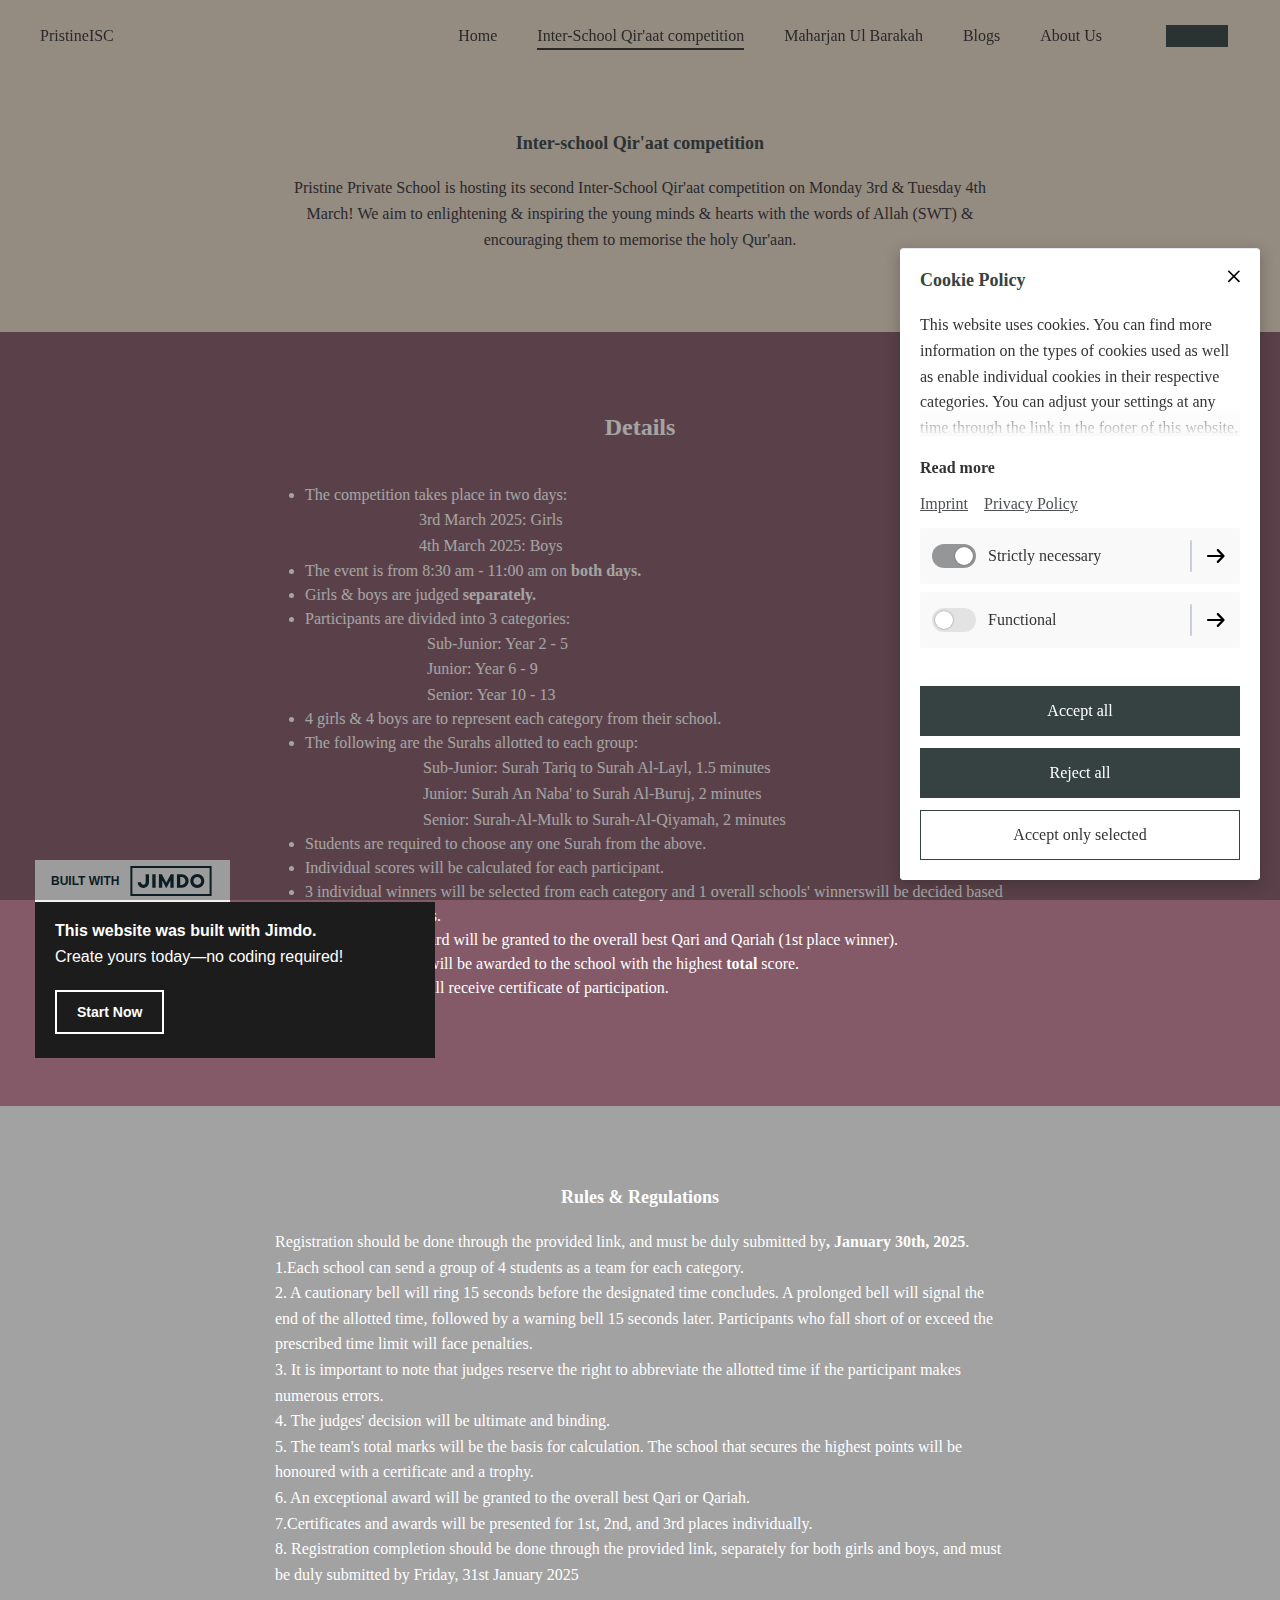
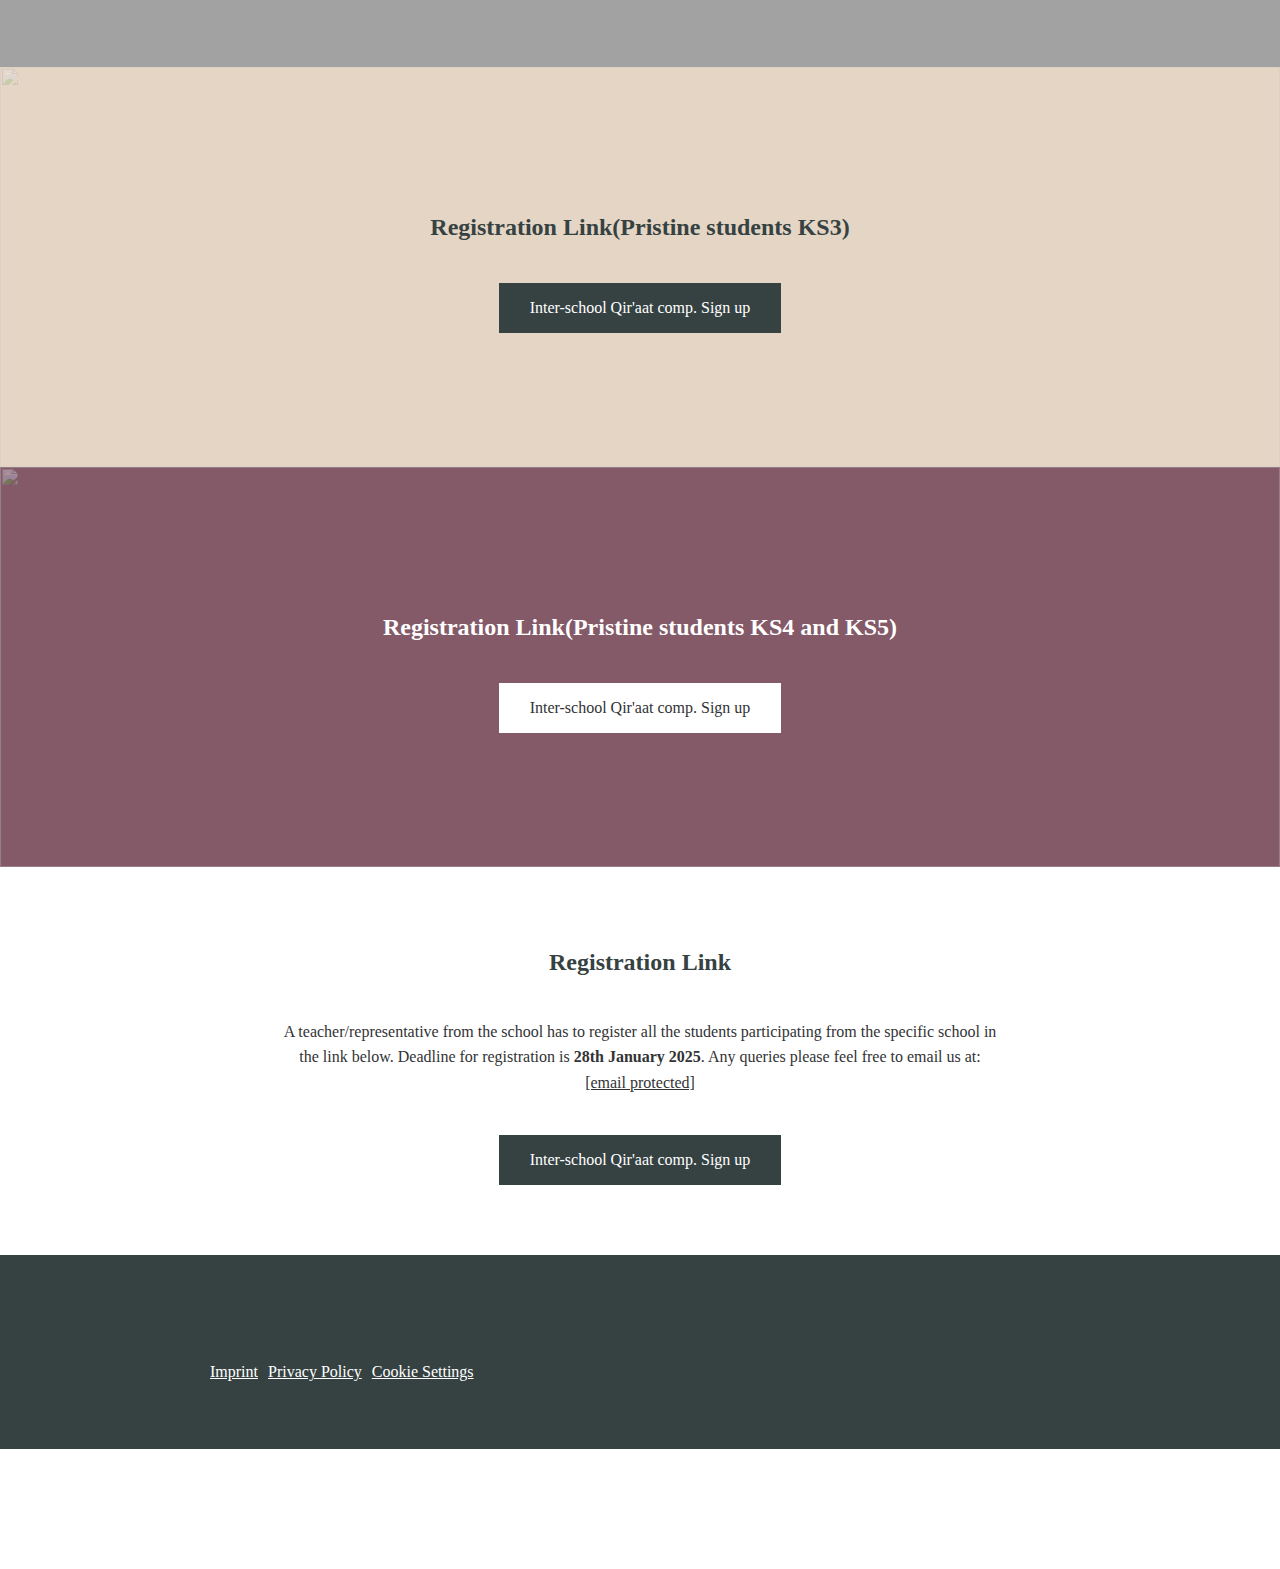
==== commit ff8e3ed2: "forms update 2" ====
--- a/inter-school-qir-aat-competition/index.html
+++ b/inter-school-qir-aat-competition/index.html
@@ -1,38 +1,297 @@
 <html lang="en">
-  <head>
-    <meta charset="utf-8">
-    <meta name="viewport" content="width=device-width, initial-scale=1">
-    <meta name="format-detection" content="telephone=no">
-    <link rel="preconnect" href="https://static-assets.jimstatic.com/renderer/" crossorigin="">
-    <link rel="preconnect" href="https://jimdo-storage.freetls.fastly.net/" crossorigin="">
-    <link rel="preconnect" href="https://fonts.jimstatic.com/" crossorigin="">
-    <link rel="shortcut icon" type="image/png" href="https://static-assets.jimstatic.com/renderer/static/default-website-favicon.1a874ea70dbf3a4b0e0e..png">
-    <title>Inter-School Qir'aat competition | Jannah Builders</title>
-    <script>
+	<head>
+		<meta charset="utf-8">
+		<meta name="viewport" content="width=device-width, initial-scale=1">
+		<meta name="format-detection" content="telephone=no">
+		<link rel="preconnect" href="https://static-assets.jimstatic.com/renderer/" crossorigin="">
+		<link rel="preconnect" href="https://jimdo-storage.freetls.fastly.net/" crossorigin="">
+		<link rel="preconnect" href="https://fonts.jimstatic.com/" crossorigin="">
+		<link rel="shortcut icon" type="image/png" href="https://static-assets.jimstatic.com/renderer/static/default-website-favicon.1a874ea70dbf3a4b0e0e..png">
+		<title>Inter-School Qir'aat competition | Jannah Builders</title>
+		<script>
         window.__dolphin_environment__ = 'prod';
-    </script>
     
-    <meta name="robots" content="index, follow, archive"><meta name="twitter:card" content="summary_large_image">
-<meta property="og:type" content="website">
-<meta property="og:title" content="Inter-School Qir'aat competition | Jannah Builders">
-<meta property="og:site_name" content="Jannah Builders">
-<meta property="og:description" content="Inter-school Qir'aat competition. Pristine Private School is hosting its second Inter-School Qir'aat competition on Monday 3rd & Tuesday 4th March! We aim to enlightening & inspiring the young minds & hearts with the words of Allah (SWT) & encouraging them to memorise the holy Qur'aan.">
-<meta name="description" content="Inter-school Qir'aat competition. Pristine Private School is hosting its second Inter-School Qir'aat competition on Monday 3rd & Tuesday 4th March! We aim to enlightening & inspiring the young minds & hearts with the words of Allah (SWT) & encouraging them to memorise the holy Qur'aan.">
-<meta property="og:image" content="https://jimdo-storage.freetls.fastly.net/image/499219438/7044054a-bcf3-4300-a67f-7a87e1ae7b22.png?quality=80,90&auto=webp&disable=upscale&width=258&height=135.45&crop=1:0.5249999999999999">
-<meta property="og:image:width" content="1200">
-<meta property="og:image:height" content="630">
-
-    
-<link href="../styles/1bcd77d5c3b5b9aac279.css" rel="stylesheet">
-<link href="/css" rel="stylesheet">
-<link href="/css" rel="stylesheet">
-    <style>.css-znbo4h{background:transparent;}.css-pxmn5a h1,.css-pxmn5a h2,.css-pxmn5a h3,.css-pxmn5a h4,.css-pxmn5a h5,.css-pxmn5a h6{color:#364242;}.css-1c375l0 .hugeTitleFontSize h1:not(.customScale){font-size:64px !important;}.css-1c375l0 h1:not(.customScale){font-size:48px !important;}.css-1c375l0 h2:not(.customScale), .css-1c375l0 .smallTitleFontSize h1, [data-css-1c375l0] .smallTitleFontSize h1, .css-1c375l0 h1.smallTitleFontSize, [data-css-1c375l0] h1.smallTitleFontSize{font-size:36px !important;}.css-1c375l0 h3:not(.customScale), .css-1c375l0 h4:not(.customScale), [data-css-1c375l0] h4:not(.customScale), .css-1c375l0 h5:not(.customScale), [data-css-1c375l0] h5:not(.customScale), .css-1c375l0 h6:not(.customScale), [data-css-1c375l0] h6:not(.customScale){font-size:24px !important;}.css-1c375l0 li:not(.customScale){font-size:18px !important;}.css-1c375l0 p:not(.customScale){font-size:18px !important;}.css-1c375l0 .customScale p, .css-1c375l0 .customScale h1, [data-css-1c375l0] .customScale h1, .css-1c375l0 .customScale h2, [data-css-1c375l0] .customScale h2, .css-1c375l0 .customScale h3, [data-css-1c375l0] .customScale h3, .css-1c375l0 .customScale h4, [data-css-1c375l0] .customScale h4, .css-1c375l0 .customScale h5, [data-css-1c375l0] .customScale h5, .css-1c375l0 .customScale h6, [data-css-1c375l0] .customScale h6{font-size:inherit !important;}@media only screen and (max-width: 1280px){.css-1c375l0 h1:not(.customScale){font-size:36px !important;}.css-1c375l0 h2:not(.customScale), .css-1c375l0 .smallTitleFontSize h1, [data-css-1c375l0] .smallTitleFontSize h1, .css-1c375l0 h1.smallTitleFontSize, [data-css-1c375l0] h1.smallTitleFontSize{font-size:24px !important;}.css-1c375l0 h3:not(.customScale), .css-1c375l0 h4:not(.customScale), [data-css-1c375l0] h4:not(.customScale), .css-1c375l0 h5:not(.customScale), [data-css-1c375l0] h5:not(.customScale), .css-1c375l0 h6:not(.customScale), [data-css-1c375l0] h6:not(.customScale){font-size:18px !important;}.css-1c375l0 p:not(.customScale){font-size:16px !important;}.css-1c375l0 li:not(.customScale){font-size:16px !important;}.css-1c375l0 .customScale p, .css-1c375l0 .customScale li, [data-css-1c375l0] .customScale li, .css-1c375l0 .customScale h1, [data-css-1c375l0] .customScale h1, .css-1c375l0 .customScale h2, [data-css-1c375l0] .customScale h2, .css-1c375l0 .customScale h3, [data-css-1c375l0] .customScale h3, .css-1c375l0 .customScale h4, [data-css-1c375l0] .customScale h4, .css-1c375l0 .customScale h5, [data-css-1c375l0] .customScale h5, .css-1c375l0 .customScale h6, [data-css-1c375l0] .customScale h6{font-size:inherit !important;}}@media only screen and (max-width: 800px){.css-1c375l0 .hugeTitleFontSize h1:not(.customScale){font-size:40px !important;}}.css-ew191j{background-color:#e5d5c5;}.css-c6nwax{background-color:#845a68;}.css-134ooy8{background-color:#a2a2a2;}.css-127gyvz{background-color:rgba(229, 213, 197, 0.790624396155325);}.css-16ym91p{background-color:#364242 !important;border-radius:0 !important;}.css-1wta0f{border-color:transparent !important;}.css-1avdclw{background-color:rgba(132, 90, 104, 0.6600260471141869);}.css-414414{background-color:#FFFFFF !important;border-radius:0 !important;}.css-9s1hn{background-color:#FFFFFF;}.css-b5qjec{background-color:#364242;}</style>
-  </head>
-  <body>
-    <div id="root"><div class="sR5JB"><main data-testid="static-page-main"><div class="uuwT8 CghAV gCd2n" style="--headlineFontFamily:&quot;Playfair Display&quot;;--headlineNormalFontWeight:700;--headlineBoldFontWeight:900;--copyFontFamily:&quot;Mukta&quot;;--copyNormalFontWeight:400;--copyBoldFontWeight:700"><div><div></div><div class="EuEn6"><header class="sYlm8 css-znbo4h ML6na"><div class="H1kjc QV6No"><div class="kmtd1"><div class="XzjGh"><a href="/" class="ZHHIf"><div class="saNEh AcGab"><div class="css-pxmn5a hcw3J"><p class="TxqR3">PristineISC</p></div></div></a></div></div><div class="G7iFB"></div><div class="qDvIY"></div><div class="dnLBa JnZ7h C16oS W67ZQ" style="background-color:#364242;height:calc(0px - 0px"><div class="aHmtq"><ul class="lpoeK"><li class="Bwnj_"><div class="Jvqze"><a href="/" class="c00Wg QDPCQ ZimHh EHw7v"><span class="a3aQC">Home</span></a></div></li><li class="Bwnj_"><div class="Jvqze"><a href="../html/inter-school-qir-aat-competition.html" class="c00Wg QDPCQ He7lY ZimHh EHw7v"><span class="a3aQC">Inter-School Qir'aat competition</span></a></div></li><li class="Bwnj_"><div class="Jvqze"><a href="../html/maharjan-ul-barakah.html" class="c00Wg QDPCQ ZimHh EHw7v"><span class="a3aQC">Maharjan Ul Barakah</span></a></div></li><li class="Bwnj_"><div class="Jvqze"><a href="../html/blogs.html" class="c00Wg QDPCQ ZimHh EHw7v"><span class="a3aQC">Blogs</span></a></div></li><li class="Bwnj_"><div class="Jvqze"><a href="../html/about-us.html" class="c00Wg QDPCQ ZimHh EHw7v"><span class="a3aQC">About Us</span></a></div></li></ul></div><div class="Mkc2B"></div></div></div></header></div></div></div><div class="uuwT8 css-1c375l0 CghAV gCd2n" style="--headlineFontFamily:&quot;Playfair Display&quot;;--headlineNormalFontWeight:700;--headlineBoldFontWeight:900;--copyFontFamily:&quot;Mukta&quot;;--copyNormalFontWeight:400;--copyBoldFontWeight:700"><section class="rdtDR css-ew191j" id="c7294bbe-ce9a-4fb0-85c5-43cbc6d829c5"><div class="pKPEQ" style="padding-top:120px"><div class="xN_Tk"><div class="sTtmz" data-testid="static-text-element"><div class="css-pxmn5a hcw3J"><div><h3 class="text-align-center">Inter-school Qir'aat competition</h3><p class="text-align-center">Pristine Private School is hosting its second Inter-School Qir'aat competition on Monday 3rd &amp; Tuesday 4th March! We aim to enlightening &amp; inspiring the young minds &amp; hearts with the words of Allah (SWT) &amp; encouraging them to memorise the holy Qur'aan.&#160;</p></div></div></div></div></div></section><section class="rdtDR css-c6nwax" id="23831927-6710-4b59-bf95-cceaee9e7467"><div class="pKPEQ"><div class="sTtmz" data-testid="static-text-element"><div class="KNvh9"><div><h2 class="text-align-center">Details</h2></div></div></div><div class="xN_Tk"><div class="sTtmz" data-testid="static-text-element"><div class="KNvh9"><div><ul><li>The competition takes place in two days:&#160;</li></ul><p>&#160; &#160; &#160; &#160; &#160; &#160; &#160; &#160; &#160; &#160; &#160; &#160; &#160; &#160; &#160; &#160; &#160; &#160; 3rd March 2025: Girls<br>&#160; &#160; &#160; &#160; &#160; &#160; &#160; &#160; &#160; &#160; &#160; &#160; &#160; &#160; &#160; &#160; &#160; &#160; 4th March 2025: Boys</p><ul><li>The event is from 8:30 am - 11:00 am on<strong> both days.</strong></li><li>Girls &amp; boys are judged <strong>separately.</strong>&#160;</li><li>Participants are divided into 3 categories:&#160;</li></ul><p>&#160; &#160; &#160; &#160; &#160; &#160; &#160; &#160; &#160; &#160; &#160; &#160; &#160; &#160; &#160; &#160; &#160; &#160; &#160; Sub-Junior: Year 2 - 5</p><p>&#160; &#160; &#160; &#160; &#160; &#160; &#160; &#160; &#160; &#160; &#160; &#160; &#160; &#160; &#160; &#160; &#160; &#160; &#160; Junior: Year 6 - 9</p><p>&#160; &#160; &#160; &#160; &#160; &#160; &#160; &#160; &#160; &#160; &#160; &#160; &#160; &#160; &#160; &#160; &#160; &#160; &#160; Senior: Year 10 - 13&#160;</p><ul><li>4 girls &amp; 4 boys are to represent each category from their school.&#160;</li><li>The following are the Surahs allotted to each group:</li></ul><p>&#160; &#160; &#160; &#160; &#160; &#160; &#160; &#160; &#160; &#160; &#160; &#160; &#160; &#160; &#160; &#160; &#160; &#160; &#160;Sub-Junior: Surah Tariq to Surah Al-Layl, 1.5 minutes</p><p>&#160; &#160; &#160; &#160; &#160; &#160; &#160; &#160; &#160; &#160; &#160; &#160; &#160; &#160; &#160; &#160; &#160; &#160; &#160;Junior: Surah An Naba' to Surah Al-Buruj, 2 minutes<br>&#160; &#160; &#160; &#160; &#160; &#160; &#160; &#160; &#160; &#160; &#160; &#160; &#160; &#160; &#160; &#160; &#160; &#160; &#160;Senior: Surah-Al-Mulk to Surah-Al-Qiyamah, 2 minutes</p><ul><li>Students are required to choose any one Surah from the above.&#160;</li><li>Individual scores will be calculated for each participant.</li><li>3 individual winners will be selected from each category and 1 overall schools' winnerswill be decided based on the overall scores.&#160;</li><li>&#160;An exceptional award will be granted to the overall best Qari and Qariah (1st place winner).&#160;</li><li>The overall trophy will be awarded to the school with the highest <strong>total</strong> score.&#160;</li><li>Every participant will receive certificate of participation.</li></ul><p><br></p></div></div></div></div></div></section><section class="rdtDR css-134ooy8" id="fd581a59-560f-40bc-9fb1-d1f198b0700f"><div class="pKPEQ"><div class="xN_Tk"><div class="sTtmz" data-testid="static-text-element"><div class="KNvh9"><div><h3 class="text-align-center">Rules &amp; Regulations</h3><p>Registration should be done through the provided link, and must be duly submitted by<strong>, January 30th, 2025</strong>.</p><p>1.Each school can send a group of 4 students as a team for each category.&#160;</p><p>2. A cautionary bell will ring 15 seconds before the designated time concludes. A prolonged bell will signal the end of the allotted time, followed by a warning bell 15 seconds later. Participants who fall short of or exceed the prescribed time limit will face penalties.&#160;</p><p>3. It is important to note that judges reserve the right to abbreviate the allotted time if the participant makes numerous errors.&#160;</p><p>4. The judges' decision will be ultimate and binding.&#160;</p><p>5. The team's total marks will be the basis for calculation. The school that secures the highest points will be honoured with a certificate and a trophy.&#160;</p><p>6. An exceptional award will be granted to the overall best Qari or Qariah.&#160;</p><p>7.Certificates and awards will be presented for 1st, 2nd, and 3rd places individually.&#160;</p><p>8. Registration completion should be done through the provided link, separately for both girls and boys, and must be duly submitted by Friday, 31st January 2025&#160;</p></div></div></div></div></div></section><section class="rdtDR kFAOs css-ew191j" id="b1f7a180-e8ee-4363-a48a-2a715367b404"><div class="ydi7Z IRAlW VJrpe"><div class="wbUCj"><img class="Xpja1" draggable="false" srcSet="https://jimdo-storage.freetls.fastly.net/image/499219438/7044054a-bcf3-4300-a67f-7a87e1ae7b22.png?quality=80,90&auto=webp&disable=upscale&width=160&height=128 160w" alt="" loading="lazy"></div><div class="ICcDl css-127gyvz"></div><div class="pKPEQ JGrSe"><div class="sTtmz" data-testid="static-text-element"><div class="css-pxmn5a hcw3J"><div><h2 class="text-align-center">Registration Link(Pristine students KS3)</h2></div></div></div><div class="bcOfI yCky8"><div class="nbHiD _gXHY"><a class="Jbb7_ _SKUn iu5Ej nZZs4 z8di8 MvuSF KNvh9 css-16ym91p" href="../html/pmGc1QvWKz.html" target="_blank" rel="noreferrer noopener" draggable="false"><span class="tmAjb css-1wta0f">Inter-school Qir'aat comp. Sign up</span></a></div></div></div></div></section><section class="rdtDR kFAOs css-c6nwax" id="79ff632b-2fab-4056-9e3c-1e4c1021899f"><div class="ydi7Z IRAlW VJrpe"><div class="wbUCj"><img class="Xpja1" draggable="false" srcSet="https://jimdo-storage.freetls.fastly.net/image/499249013/8f06ec84-2959-4996-87b3-1278e76f2319.jpg?format=pjpg&quality=80,90&auto=webp&disable=upscale&width=2560&height=1707 2560w, https://jimdo-storage.freetls.fastly.net/image/499249013/8f06ec84-2959-4996-87b3-1278e76f2319.jpg?format=pjpg&quality=80,90&auto=webp&disable=upscale&width=1920&height=1280 1920w, https://jimdo-storage.freetls.fastly.net/image/499249013/8f06ec84-2959-4996-87b3-1278e76f2319.jpg?format=pjpg&quality=80,90&auto=webp&disable=upscale&width=1600&height=1067 1600w, https://jimdo-storage.freetls.fastly.net/image/499249013/8f06ec84-2959-4996-87b3-1278e76f2319.jpg?format=pjpg&quality=80,90&auto=webp&disable=upscale&width=1440&height=960 1440w, https://jimdo-storage.freetls.fastly.net/image/499249013/8f06ec84-2959-4996-87b3-1278e76f2319.jpg?format=pjpg&quality=80,90&auto=webp&disable=upscale&width=1280&height=853 1280w, https://jimdo-storage.freetls.fastly.net/image/499249013/8f06ec84-2959-4996-87b3-1278e76f2319.jpg?format=pjpg&quality=80,90&auto=webp&disable=upscale&width=1024&height=683 1024w, https://jimdo-storage.freetls.fastly.net/image/499249013/8f06ec84-2959-4996-87b3-1278e76f2319.jpg?format=pjpg&quality=80,90&auto=webp&disable=upscale&width=800&height=533 800w, https://jimdo-storage.freetls.fastly.net/image/499249013/8f06ec84-2959-4996-87b3-1278e76f2319.jpg?format=pjpg&quality=80,90&auto=webp&disable=upscale&width=640&height=427 640w, https://jimdo-storage.freetls.fastly.net/image/499249013/8f06ec84-2959-4996-87b3-1278e76f2319.jpg?format=pjpg&quality=80,90&auto=webp&disable=upscale&width=480&height=320 480w, https://jimdo-storage.freetls.fastly.net/image/499249013/8f06ec84-2959-4996-87b3-1278e76f2319.jpg?format=pjpg&quality=80,90&auto=webp&disable=upscale&width=320&height=213 320w, https://jimdo-storage.freetls.fastly.net/image/499249013/8f06ec84-2959-4996-87b3-1278e76f2319.jpg?format=pjpg&quality=80,90&auto=webp&disable=upscale&width=160&height=107 160w" alt="" loading="lazy"></div><div class="ICcDl css-1avdclw"></div><div class="pKPEQ JGrSe"><div class="sTtmz" data-testid="static-text-element"><div class="KNvh9"><div><h2 class="text-align-center">Registration Link(Pristine students KS4 and KS5)</h2></div></div></div><div class="bcOfI yCky8"><div class="nbHiD _gXHY"><a class="Jbb7_ _SKUn iu5Ej nZZs4 z8di8 eEXkX hcw3J css-414414" href="../html/8GKJbwmR7V.html" target="_blank" rel="noreferrer noopener" draggable="false"><span class="tmAjb css-1wta0f">Inter-school Qir'aat comp. Sign up</span></a></div></div></div></div></section><section class="rdtDR css-9s1hn" id="366058ae-3a81-4736-8a26-5bd274958a06"><div class="pKPEQ"><div class="sTtmz" data-testid="static-text-element"><div class="css-pxmn5a hcw3J"><div><h2 class="text-align-center">Registration Link</h2></div></div></div><div class="xN_Tk"><div class="sTtmz" data-testid="static-text-element"><div class="css-pxmn5a hcw3J"><div><p class="text-align-center">A teacher/representative from the school has to register all the students participating from the specific school in the link below. Deadline for registration is <strong>28th January 2025</strong>. Any queries please feel free to email us at:&#160;</p><p class="text-align-center">&#160;<a href="../html/email-protection.html" class="__cf_email__" data-cfemail="8ffffffcbdbcbdbbe6fce3eee2e6ecece3faedcfe8e2eee6e3a1ece0e2">[email&#160;protected]</a> &#160;</p></div></div></div></div><div class="Ht6KH"><div class="bcOfI M2oPQ yCky8"><div class="nbHiD"><a class="Jbb7_ _SKUn iu5Ej nZZs4 z8di8 MvuSF KNvh9 css-16ym91p" href="../html/250194127227453.html" target="_blank" rel="noreferrer noopener" draggable="false"><span class="tmAjb css-1wta0f">Inter-school Qir'aat comp. Sign up</span></a></div></div></div></div></section></div><div class="uuwT8 CghAV gCd2n" style="--headlineFontFamily:&quot;Playfair Display&quot;;--headlineNormalFontWeight:700;--headlineBoldFontWeight:900;--copyFontFamily:&quot;Mukta&quot;;--copyNormalFontWeight:400;--copyBoldFontWeight:700"><div class="rdtDR css-b5qjec UL2su QFNJJ TuQSj" id="7a91b1ab-f786-451d-9491-2c84c51e7120"><div class="pKPEQ"><footer class="HWAXq"><div class="KfQUA"></div><div class="oon9A"><div class="guHu0"><a href="../html/imprint.html" class="CHSSv rcRRV FoYYM pjNbF">Imprint</a><a href="../html/privacy-policy.html" class="CHSSv rcRRV FoYYM pjNbF">Privacy Policy</a><a href="../html/cookie-settings.html" class="CHSSv rcRRV FoYYM pjNbF">Cookie Settings</a></div></div></footer></div><div class="lRA8A"><div class="pKPEQ"></div></div></div></div></main></div></div>
-    <script data-cfasync="false" src="../scripts/email-decode.min.js"></script><script>window.__WEBSITE_PROPS__ = {"basePath":"/","websiteId":"2844512b-2489-4117-bd8e-942d5f2f7aad","fontSize":0,"fontSet":{"headlineFontName":"Playfair Display","headlineFontFaceId":"PlayfairDisplay","copyFontName":"Mukta","copyFontFaceId":"Mukta","headlineFontWeights":{"normal":"700","bold":"900"},"copyFontWeights":{"normal":"400","bold":"700"}},"websiteStyle":"Elegant","websiteButtonStyle":"sharp","language":"en","navigationTree":[{"name":"Home","slug":"home","type":0,"uuid":"1f173e52-f57d-43ec-ad33-956242085ca5","children":[],"pageUuid":"408db796-5b8f-4916-90d6-e6a450120509","canBeMoved":true,"visibility":{"visibleInNavigationMenu":true,"visibleInNavigationManager":true},"canBeEdited":true,"canBeRemoved":true,"canHaveChildren":true},{"name":"Inter-School Qir'aat competition","slug":"inter-school-qir-aat-competition","type":0,"uuid":"4514a601-2a95-466f-9cd8-9982c1ace0c5","children":[],"pageUuid":"b9950cfa-186c-46b0-b271-fb3944f841d9","canBeMoved":true,"visibility":{"visibleInNavigationMenu":true,"visibleInNavigationManager":true},"canBeEdited":true,"canBeRemoved":true,"canHaveChildren":true},{"name":"Maharjan Ul Barakah","slug":"maharjan-ul-barakah","type":0,"uuid":"41583844-ff02-4865-a762-0bddfc1b8c6b","children":[],"pageUuid":"2f7b87c1-57ef-4216-b081-3400b6471fa3","canBeMoved":true,"visibility":{"visibleInNavigationMenu":true,"visibleInNavigationManager":true},"canBeEdited":true,"canBeRemoved":true,"canHaveChildren":true},{"name":"Blogs","slug":"blogs","type":0,"uuid":"c60b3ed4-b683-4421-b3f6-626f94ad09f9","children":[],"pageUuid":"49e377fe-39cc-4227-8fa5-78ad445b753c","canBeMoved":true,"visibility":{"visibleInNavigationMenu":true,"visibleInNavigationManager":true},"canBeEdited":true,"canBeRemoved":true,"canHaveChildren":true},{"name":"About Us","slug":"about-us","type":0,"uuid":"30ebb20c-cd84-4762-a51f-c3455441271f","children":[],"pageUuid":"f3e3ea7b-8716-4ab7-96a8-1e3f0723f24a","canBeMoved":true,"visibility":{"visibleInNavigationMenu":true,"visibleInNavigationManager":true},"canBeEdited":true,"canBeRemoved":true,"canHaveChildren":true}],"navigationBlock":{"uuid":"d2503e77-941e-4541-93a8-a91968206313","layout":0,"content":{"text":{"data":{"text":"PristineISC"},"type":7,"uuid":"caac1e85-4e61-4b4d-a074-200b9f8533c9","visible":true,"contentType":3},"image":{"data":{"image":{"url":"/image/a31b44af-5e83-4a41-9b2b-6299fefb80a6.png","width":210,"height":108},"video":{"metaData":null,"originalUrl":null}},"type":1,"uuid":"b1118125-caa2-4a35-872b-0f0ba5d023b7","visible":false,"settings":{"colorType":null,"activeMedia":"image"},"contentType":3},"navigationCTA":{"data":{"label":"","targetUrl":null,"targetFileUuid":null,"targetPageUuid":null},"type":2,"uuid":"1c4eabab-9a4f-44af-8e5e-cf44cb8e1836","visible":true,"settings":{"alignment":"right"},"contentType":3},"socialButtons":{"uuid":"0dde8d02-75b9-4ea0-b1bf-2acfe13fef4b","items":[],"contentType":4}},"category":"Navigation","contentType":0,"schemaVersion":3,"backgroundColorType":"MainColor"},"footerBlock":{"uuid":"7a91b1ab-f786-451d-9491-2c84c51e7120","layout":0,"content":{"text":{"data":{"text":"<p><br><\/p>"},"type":0,"uuid":"3e8b345b-0418-40bf-91a6-fe4aeec1c844","visible":false,"contentType":3},"image":{"data":{"image":{"url":"/image/a31b44af-5e83-4a41-9b2b-6299fefb80a6.png","width":210,"height":108},"video":{"metaData":null,"originalUrl":null}},"type":1,"uuid":"4737f653-dcd6-45cf-a9ab-cd71fe38f59a","visible":false,"settings":{"colorType":null,"activeMedia":"image"},"contentType":3},"primaryCTA":{"data":{"label":"Button","targetUrl":null,"targetPageUuid":null},"type":2,"uuid":"c7b11125-30c9-45ac-9f8c-1eb4c3e2dd9e","visible":false,"settings":{"alignment":"left"},"contentType":3},"secondaryCTA":{"data":{"label":"Button","targetUrl":null,"targetPageUuid":null},"type":2,"uuid":"92eef64d-de20-4d0a-9d46-79ec7916751f","visible":false,"settings":{"alignment":"left"},"contentType":3},"socialButtons":{"uuid":"b335ba5c-354d-4cb7-835b-524f0e481c24","items":[],"contentType":4}},"category":"Footer","contentType":0,"schemaVersion":1,"backgroundColorType":"MainColor"},"cookieBannerBlock":{"uuid":"fa59f166-185f-46e2-8d3e-42a743a6d2d0","layout":0,"content":{"text":{"data":{"text":"<p>This website uses cookies. You can find more information on the types of cookies used as well as enable individual cookies in their respective categories. You can adjust your settings at any time through the link in the footer of this website.<\/p>\n"},"type":0,"uuid":"08f85737-afb6-495a-a9b2-67f71ec6b264","visible":true,"contentType":3},"marketingCookieSettingText":{"data":{"text":"Marketing / Third Party Cookies originate from external advertising companies (among others) and are used to gather information about the websites visited by you, in order to e.g. create targeted advertising for you."},"type":0,"uuid":"2cbd2ef4-9696-4248-b6a8-041ba1b93d45","visible":true,"contentType":3},"necessaryCookieSettingText":{"data":{"text":"Strictly necessary cookies guarantee functions without which this website would not function as intended. As a result these cookies cannot be deactivated. These cookies are used exclusively by this website and are therefore first party cookies. This means that all information stored in the cookies will be returned to this website."},"type":0,"uuid":"52f91ce1-7d7f-4689-bb78-f84476167e7d","visible":true,"contentType":3},"functionalCookieSettingText":{"data":{"text":"Functional cookies enable this website to provide you with certain functions and to store information already provided (such as registered name or language selection) in order to offer you improved and more personalized functions."},"type":0,"uuid":"e48f6add-63f5-437f-a3c8-98eea6ca7e36","visible":true,"contentType":3},"performanceCookieSettingText":{"data":{"text":"Performance cookies gather information on how a web page is used. We use them to better understand how our web pages are used in order to improve their appeal, content and functionality."},"type":0,"uuid":"dcd4a6db-3371-4527-a4fb-f160238dda09","visible":true,"contentType":3}},"category":"CookieBanner","contentType":0,"backgroundColorType":"White"},"imprintPageUuid":"b662bc01-422f-410b-99ee-8e08d189e801","privacyPolicyPageUuid":"02a53305-17df-45f7-9f73-b5c15f0d0d74","cookiesSettingsPageUuid":"bc8b0fe2-185d-48d9-a041-391693360c2a","googlePlaceId":"","pagePathMap":{"408db796-5b8f-4916-90d6-e6a450120509":"","b9950cfa-186c-46b0-b271-fb3944f841d9":"inter-school-qir-aat-competition/","2f7b87c1-57ef-4216-b081-3400b6471fa3":"maharjan-ul-barakah/","49e377fe-39cc-4227-8fa5-78ad445b753c":"blogs/","f3e3ea7b-8716-4ab7-96a8-1e3f0723f24a":"about-us/","b662bc01-422f-410b-99ee-8e08d189e801":"imprint/","02a53305-17df-45f7-9f73-b5c15f0d0d74":"privacy-policy/","bc8b0fe2-185d-48d9-a041-391693360c2a":"cookie-settings/"},"fileLinkMap":{},"hideJimdoAd":false,"isTrackingEnabled":false,"jimdoStatisticsStatus":true,"domain":"jannah-builders.jimdosite.com","colorPalette":{"type":"custom","colors":{"Black":"#000000","White":"#FFFFFF","Shade1":"#e5d5c5","Shade2":"#845a68","MainColor":"#364242","SecondaryColor":"#a2a2a2"},"method":"saturated-compound-200-10-main","source":{"colors":[{"color":{"b":66,"g":66,"r":54}}],"saturation":-0.6}},"imageAttributions":["<a href=\"https://unsplash.com/photos/hOLMEKvIBvI?utm_source=jimdo_dolphin&utm_medium=referral\" target=\"_blank\" rel=\"noreferrer noopener\">Artur Solarz<\/a> on <a href=\"https://unsplash.com/?utm_source=jimdo_dolphin&utm_medium=referral\" target=\"_blank\" rel=\"noreferrer noopener\">Unsplash<\/a>"],"pageData":{"type":"page","uuid":"b9950cfa-186c-46b0-b271-fb3944f841d9","blocks":[{"uuid":"c7294bbe-ce9a-4fb0-85c5-43cbc6d829c5","layout":4,"content":{"image":{"data":{"image":{"url":"/image/7a474f84-9d9d-476b-ba0e-380ce226fbbb.jpg","width":4342,"height":2895,"metadata":{"attributions":[]},"provider":null,"providerId":null},"video":{"metaData":null,"originalUrl":null}},"type":1,"uuid":"8b69a665-ce39-4c06-a14e-76fbc571a1c2","visible":false,"settings":{"colorType":"Shade1","activeMedia":"image"},"contentType":3},"topText":{"data":{"text":"<p class=\"text-align-center\"><br><\/p>"},"type":0,"uuid":"1838da0b-f27b-4f47-a645-f8c9817fc95c","visible":false,"contentType":3},"bottomText":{"data":{"text":"<h3 class=\"text-align-center\">Inter-school Qir'aat competition<\/h3><p class=\"text-align-center\">Pristine Private School is hosting its second Inter-School Qir'aat competition on Monday 3rd &amp; Tuesday 4th March! We aim to enlightening &amp; inspiring the young minds &amp; hearts with the words of Allah (SWT) &amp; encouraging them to memorise the holy Qur'aan.&nbsp;<\/p>"},"type":0,"uuid":"1fb64111-5283-4130-b6dc-a92a12f4cc3b","visible":true,"contentType":3},"primaryCTA":{"data":{"label":"Button","targetUrl":null,"isBookingLink":false,"targetPageUuid":null},"type":2,"uuid":"99f2c9b5-892d-4419-aa3d-341bf735a06c","visible":false,"settings":{"alignment":"center"},"contentType":3},"secondaryCTA":{"data":{"label":"Button","targetUrl":null,"isBookingLink":false,"targetPageUuid":null},"type":2,"uuid":"57050f04-d374-43fd-b5ee-c16b62845aef","visible":false,"settings":{"alignment":"center"},"contentType":3}},"category":"About","contentType":0,"schemaVersion":1,"backgroundColorType":"Shade1"},{"uuid":"23831927-6710-4b59-bf95-cceaee9e7467","layout":4,"content":{"image":{"data":{"image":{"url":"/image/37f84ba1-d4d7-45d6-b71f-621ad4716880.jpg","width":4752,"height":3168,"metadata":{"attributions":[]},"provider":null,"providerId":null},"video":{"metaData":null,"originalUrl":null}},"type":1,"uuid":"e906d522-cad1-44ab-bcf8-519ece83997e","visible":false,"settings":{"colorType":"Shade2","activeMedia":"image"},"contentType":3},"topText":{"data":{"text":"<h2 class=\"text-align-center\">Details<\/h2>"},"type":0,"uuid":"0b986f0d-236c-43b6-b949-739cd492333b","visible":true,"contentType":3},"bottomText":{"data":{"text":"<ul><li>The competition takes place in two days:&nbsp;<\/li><\/ul><p>&nbsp; &nbsp; &nbsp; &nbsp; &nbsp; &nbsp; &nbsp; &nbsp; &nbsp; &nbsp; &nbsp; &nbsp; &nbsp; &nbsp; &nbsp; &nbsp; &nbsp; &nbsp; 3rd March 2025: Girls<br>&nbsp; &nbsp; &nbsp; &nbsp; &nbsp; &nbsp; &nbsp; &nbsp; &nbsp; &nbsp; &nbsp; &nbsp; &nbsp; &nbsp; &nbsp; &nbsp; &nbsp; &nbsp; 4th March 2025: Boys<\/p><ul><li>The event is from 8:30 am - 11:00 am on<strong> both days.<\/strong><\/li><li>Girls &amp; boys are judged <strong>separately.<\/strong>&nbsp;<\/li><li>Participants are divided into 3 categories:&nbsp;<\/li><\/ul><p>&nbsp; &nbsp; &nbsp; &nbsp; &nbsp; &nbsp; &nbsp; &nbsp; &nbsp; &nbsp; &nbsp; &nbsp; &nbsp; &nbsp; &nbsp; &nbsp; &nbsp; &nbsp; &nbsp; Sub-Junior: Year 2 - 5<\/p><p>&nbsp; &nbsp; &nbsp; &nbsp; &nbsp; &nbsp; &nbsp; &nbsp; &nbsp; &nbsp; &nbsp; &nbsp; &nbsp; &nbsp; &nbsp; &nbsp; &nbsp; &nbsp; &nbsp; Junior: Year 6 - 9<\/p><p>&nbsp; &nbsp; &nbsp; &nbsp; &nbsp; &nbsp; &nbsp; &nbsp; &nbsp; &nbsp; &nbsp; &nbsp; &nbsp; &nbsp; &nbsp; &nbsp; &nbsp; &nbsp; &nbsp; Senior: Year 10 - 13&nbsp;<\/p><ul><li>4 girls &amp; 4 boys are to represent each category from their school.&nbsp;<\/li><li>The following are the Surahs allotted to each group:<\/li><\/ul><p>&nbsp; &nbsp; &nbsp; &nbsp; &nbsp; &nbsp; &nbsp; &nbsp; &nbsp; &nbsp; &nbsp; &nbsp; &nbsp; &nbsp; &nbsp; &nbsp; &nbsp; &nbsp; &nbsp;Sub-Junior: Surah Tariq to Surah Al-Layl, 1.5 minutes<\/p><p>&nbsp; &nbsp; &nbsp; &nbsp; &nbsp; &nbsp; &nbsp; &nbsp; &nbsp; &nbsp; &nbsp; &nbsp; &nbsp; &nbsp; &nbsp; &nbsp; &nbsp; &nbsp; &nbsp;Junior: Surah An Naba' to Surah Al-Buruj, 2 minutes<br>&nbsp; &nbsp; &nbsp; &nbsp; &nbsp; &nbsp; &nbsp; &nbsp; &nbsp; &nbsp; &nbsp; &nbsp; &nbsp; &nbsp; &nbsp; &nbsp; &nbsp; &nbsp; &nbsp;Senior: Surah-Al-Mulk to Surah-Al-Qiyamah, 2 minutes<\/p><ul><li>Students are required to choose any one Surah from the above.&nbsp;<\/li><li>Individual scores will be calculated for each participant.<\/li><li>3 individual winners will be selected from each category and 1 overall schools' winnerswill be decided based on the overall scores.&nbsp;<\/li><li>&nbsp;An exceptional award will be granted to the overall best Qari and Qariah (1st place winner).&nbsp;<\/li><li>The overall trophy will be awarded to the school with the highest <strong>total<\/strong> score.&nbsp;<\/li><li>Every participant will receive certificate of participation.<\/li><\/ul><p><br><\/p>"},"type":0,"uuid":"64d33c42-d6c0-4bff-b7a7-5cd542224a42","visible":true,"contentType":3},"primaryCTA":{"data":{"label":"Button","targetUrl":null,"isBookingLink":false,"targetPageUuid":null},"type":2,"uuid":"45e723a1-0060-4223-8308-e965ea6ae3be","visible":false,"settings":{"alignment":"center"},"contentType":3},"secondaryCTA":{"data":{"label":"Button","targetUrl":null,"isBookingLink":false,"targetPageUuid":null},"type":2,"uuid":"6a23fac7-0120-446a-bd41-d538435b8750","visible":false,"settings":{"alignment":"center"},"contentType":3}},"category":"About","contentType":0,"schemaVersion":1,"backgroundColorType":"Shade2"},{"uuid":"fd581a59-560f-40bc-9fb1-d1f198b0700f","layout":4,"content":{"image":{"data":{"image":{"url":"/image/7a474f84-9d9d-476b-ba0e-380ce226fbbb.jpg","width":4342,"height":2895,"metadata":{"attributions":[]},"provider":null,"providerId":null},"video":{"metaData":null,"originalUrl":null}},"type":1,"uuid":"42641fb4-b4d6-4cb2-94cd-73c28c73954d","visible":false,"settings":{"colorType":"SecondaryColor","activeMedia":"image"},"contentType":3},"topText":{"data":{"text":"<p class=\"text-align-center\"><br><\/p>"},"type":0,"uuid":"2ad45fdf-f397-495a-ae57-2498a0735e67","visible":false,"contentType":3},"bottomText":{"data":{"text":"<h3 class=\"text-align-center\">Rules &amp; Regulations<\/h3><p>Registration should be done through the provided link, and must be duly submitted by<strong>, January 30th, 2025<\/strong>.<\/p><p>1.Each school can send a group of 4 students as a team for each category.&nbsp;<\/p><p>2. A cautionary bell will ring 15 seconds before the designated time concludes. A prolonged bell will signal the end of the allotted time, followed by a warning bell 15 seconds later. Participants who fall short of or exceed the prescribed time limit will face penalties.&nbsp;<\/p><p>3. It is important to note that judges reserve the right to abbreviate the allotted time if the participant makes numerous errors.&nbsp;<\/p><p>4. The judges' decision will be ultimate and binding.&nbsp;<\/p><p>5. The team's total marks will be the basis for calculation. The school that secures the highest points will be honoured with a certificate and a trophy.&nbsp;<\/p><p>6. An exceptional award will be granted to the overall best Qari or Qariah.&nbsp;<\/p><p>7.Certificates and awards will be presented for 1st, 2nd, and 3rd places individually.&nbsp;<\/p><p>8. Registration completion should be done through the provided link, separately for both girls and boys, and must be duly submitted by Friday, 31st January 2025&nbsp;<\/p>"},"type":0,"uuid":"66796a36-e9ca-481f-9384-c54a55dd5154","visible":true,"contentType":3},"primaryCTA":{"data":{"label":"Button","targetUrl":null,"isBookingLink":false,"targetPageUuid":null},"type":2,"uuid":"0202d7a6-0c89-4f36-a672-6bc28f5e7970","visible":false,"settings":{"alignment":"center"},"contentType":3},"secondaryCTA":{"data":{"label":"Button","targetUrl":null,"isBookingLink":false,"targetPageUuid":null},"type":2,"uuid":"f66e751e-0db0-4eb7-9be3-713d64754ac1","visible":false,"settings":{"alignment":"center"},"contentType":3}},"category":"About","contentType":0,"schemaVersion":1,"backgroundColorType":"SecondaryColor"},{"uuid":"b1f7a180-e8ee-4363-a48a-2a715367b404","layout":4,"content":{"text":{"data":{"text":"<h2 class=\"text-align-center\">Registration Link(Pristine students KS3)<\/h2>"},"type":0,"uuid":"70425f86-bb52-4acb-bf3b-e416cd5fe0e5","visible":true,"contentType":3},"media":{"data":{"image":{"url":"/image/499219438/7044054a-bcf3-4300-a67f-7a87e1ae7b22.png","width":258,"height":206,"metadata":{},"provider":null,"providerId":null},"video":{"metaData":null,"originalUrl":null}},"type":1,"uuid":"0bd97f7c-599d-4173-a4f3-150178c71fa2","visible":true,"settings":{"colorType":"Shade1","activeMedia":"image"},"contentType":3},"primaryCTA":{"data":{"label":"Inter-school Qir'aat comp. Sign up","targetUrl":"https://forms.office.com/r/pmGc1QvWKz","isBookingLink":true,"targetFileUuid":null,"targetPageUuid":null},"type":2,"uuid":"4dc82810-8466-4e02-9e9c-b5dfff56488b","visible":true,"settings":{"alignment":"center"},"contentType":3},"secondaryCTA":{"data":{"label":"Button","targetUrl":null,"isBookingLink":false,"targetPageUuid":null},"type":2,"uuid":"f521e211-5af2-4c0c-a159-5d0fa5d4c0ad","visible":false,"settings":{"alignment":"center"},"contentType":3}},"category":"Booking","contentType":0,"schemaVersion":1,"backgroundColorType":"Shade1"},{"uuid":"79ff632b-2fab-4056-9e3c-1e4c1021899f","layout":4,"content":{"text":{"data":{"text":"<h2 class=\"text-align-center\">Registration Link(Pristine students KS4 and KS5)<\/h2>"},"type":0,"uuid":"f4a621f1-835f-4f62-8225-9d39bf0e3d62","visible":true,"contentType":3},"media":{"data":{"image":{"url":"/image/499249013/8f06ec84-2959-4996-87b3-1278e76f2319.jpg","width":4608,"height":3072,"metadata":{"likes":144,"attributions":["<a href=\"https://unsplash.com/photos/hOLMEKvIBvI?utm_source=jimdo_dolphin&utm_medium=referral\" target=\"_blank\" rel=\"noreferrer noopener\">Artur Solarz<\/a> on <a href=\"https://unsplash.com/?utm_source=jimdo_dolphin&utm_medium=referral\" target=\"_blank\" rel=\"noreferrer noopener\">Unsplash<\/a>"]},"provider":"unsplash","providerId":"hOLMEKvIBvI"},"video":{"metaData":null,"originalUrl":null}},"type":1,"uuid":"389286e1-af35-4785-9961-d8ec9dfba3ea","visible":true,"settings":{"colorType":"Shade2","activeMedia":"image"},"contentType":3},"primaryCTA":{"data":{"label":"Inter-school Qir'aat comp. Sign up","targetUrl":"https://forms.office.com/r/8GKJbwmR7V","isBookingLink":true,"targetFileUuid":null,"targetPageUuid":null},"type":2,"uuid":"24b8bf93-7878-4e46-98d8-5209d9619112","visible":true,"settings":{"alignment":"center"},"contentType":3},"secondaryCTA":{"data":{"label":"Button","targetUrl":null,"isBookingLink":false,"targetPageUuid":null},"type":2,"uuid":"1b2fca9a-eaec-4da3-a7c7-2e374f4d3bf5","visible":false,"settings":{"alignment":"center"},"contentType":3}},"category":"Booking","contentType":0,"schemaVersion":1,"backgroundColorType":"Shade2"},{"uuid":"366058ae-3a81-4736-8a26-5bd274958a06","layout":4,"content":{"image":{"data":{"image":{"url":"/image/e6732187-8801-449c-a546-e82106994de1.jpg","width":3864,"height":2569,"metadata":{"attributions":[]},"provider":null,"providerId":null},"video":{"metaData":null,"originalUrl":null}},"type":1,"uuid":"42c2f55b-a118-4c00-a678-cb481ab2543a","visible":false,"settings":{"colorType":"White","activeMedia":"image"},"contentType":3},"topText":{"data":{"text":"<h2 class=\"text-align-center\">Registration Link<\/h2>"},"type":0,"uuid":"2c5182b2-42b9-4a1d-9c6e-5fb3330b8052","visible":true,"contentType":3},"bottomText":{"data":{"text":"<p class=\"text-align-center\">A teacher/representative from the school has to register all the students participating from the specific school in the link below. Deadline for registration is <strong>28th January 2025<\/strong>. Any queries please feel free to email us at:&nbsp;<\/p><p class=\"text-align-center\">&nbsp;pps2324islamicclub@gmail.com &nbsp;<\/p>"},"type":0,"uuid":"c8fbb9ac-5002-4006-8de2-3b4bd7ab4802","visible":true,"contentType":3},"primaryCTA":{"data":{"label":"Inter-school Qir'aat comp. Sign up","targetUrl":"https://form.jotform.com/250194127227453","targetFileUuid":null,"targetPageUuid":null},"type":2,"uuid":"e58e3a80-7442-4b48-93d2-d2b9834e426f","visible":true,"settings":{"alignment":"center"},"contentType":3},"secondaryCTA":{"data":{"label":"Button","targetUrl":null,"isBookingLink":false,"targetPageUuid":null},"type":2,"uuid":"d793ce3a-9731-469e-8bd1-fbcbd3b0546e","visible":false,"settings":{"alignment":"center"},"contentType":3}},"category":"About","contentType":0,"schemaVersion":1,"backgroundColorType":"White"}],"noIndex":false,"noFollow":false,"noArchive":false,"contextType":"events"},"activeNavigationEntries":[{"name":"Inter-School Qir'aat competition","slug":"inter-school-qir-aat-competition","type":0,"uuid":"4514a601-2a95-466f-9cd8-9982c1ace0c5","children":[],"pageUuid":"b9950cfa-186c-46b0-b271-fb3944f841d9","canBeMoved":true,"visibility":{"visibleInNavigationMenu":true,"visibleInNavigationManager":true},"canBeEdited":true,"canBeRemoved":true,"canHaveChildren":true}],"animationType":"fade-in","products":{},"systemPageEntries":[],"websiteStoreSettings":null,"storeSetupState":{"initialized":false,"configured":false,"subscribed":false},"transparentNavigation":true,"googleAnalyticsApiId":null,"googleAdsTrackingId":null,"legalTexts":[],"facebookPixelId":null,"contactDetails":[],"shouldCollectMarketingConsent":false,"usedCookiesInWebsite":{"necessary":["cloudflare"],"functional":["google_maps"],"performance":[],"marketing":[]},"contactFormCountry":"AE","businessCountry":null};</script>
-    
-    
-    <script src="../scripts/e8eb3ab58e445bfaeab7.js"></script>
-  <script>(function(){function c(){var b=a.contentDocument||a.contentWindow.document;if(b){var d=b.createElement('script');d.innerHTML="window.__CF$cv$params={r:'90ed0ce9ab231c9a',t:'MTczOTAzMjcxMC4wMDAwMDA='};var a=document.createElement('script');a.nonce='';a.src='/cdn-cgi/challenge-platform/scripts/jsd/main.js';document.getElementsByTagName('head')[0].appendChild(a);";b.getElementsByTagName('head')[0].appendChild(d)}}if(document.body){var a=document.createElement('iframe');a.height=1;a.width=1;a.style.position='absolute';a.style.top=0;a.style.left=0;a.style.border='none';a.style.visibility='hidden';document.body.appendChild(a);if('loading'!==document.readyState)c();else if(window.addEventListener)document.addEventListener('DOMContentLoaded',c);else{var e=document.onreadystatechange||function(){};document.onreadystatechange=function(b){e(b);'loading'!==document.readyState&&(document.onreadystatechange=e,c())}}}})();</script></body>
+		</script>
+		<meta name="robots" content="index, follow, archive">
+		<meta name="twitter:card" content="summary_large_image">
+		<meta property="og:type" content="website">
+		<meta property="og:title" content="Inter-School Qir'aat competition | Jannah Builders">
+		<meta property="og:site_name" content="Jannah Builders">
+		<meta property="og:description" content="Inter-school Qir'aat competition. Pristine Private School is hosting its second Inter-School Qir'aat competition on Monday 3rd &amp; Tuesday 4th March! We aim to enlightening &amp; inspiring the young minds &amp; hearts with the words of Allah (SWT) &amp; encouraging them to memorise the holy Qur'aan.">
+		<meta name="description" content="Inter-school Qir'aat competition. Pristine Private School is hosting its second Inter-School Qir'aat competition on Monday 3rd &amp; Tuesday 4th March! We aim to enlightening &amp; inspiring the young minds &amp; hearts with the words of Allah (SWT) &amp; encouraging them to memorise the holy Qur'aan.">
+		<meta property="og:image" content="https://jimdo-storage.freetls.fastly.net/image/499219438/7044054a-bcf3-4300-a67f-7a87e1ae7b22.png?quality=80,90&amp;auto=webp&amp;disable=upscale&amp;width=258&amp;height=135.45&amp;crop=1:0.5249999999999999">
+		<meta property="og:image:width" content="1200">
+		<meta property="og:image:height" content="630">
+		<link href="../styles/1bcd77d5c3b5b9aac279.css" rel="stylesheet">
+		<link href="/css" rel="stylesheet">
+		<link href="/css" rel="stylesheet">
+		<style>.css-znbo4h{background:transparent;}.css-pxmn5a h1,.css-pxmn5a h2,.css-pxmn5a h3,.css-pxmn5a h4,.css-pxmn5a h5,.css-pxmn5a h6{color:#364242;}.css-1c375l0 .hugeTitleFontSize h1:not(.customScale){font-size:64px !important;}.css-1c375l0 h1:not(.customScale){font-size:48px !important;}.css-1c375l0 h2:not(.customScale), .css-1c375l0 .smallTitleFontSize h1, [data-css-1c375l0] .smallTitleFontSize h1, .css-1c375l0 h1.smallTitleFontSize, [data-css-1c375l0] h1.smallTitleFontSize{font-size:36px !important;}.css-1c375l0 h3:not(.customScale), .css-1c375l0 h4:not(.customScale), [data-css-1c375l0] h4:not(.customScale), .css-1c375l0 h5:not(.customScale), [data-css-1c375l0] h5:not(.customScale), .css-1c375l0 h6:not(.customScale), [data-css-1c375l0] h6:not(.customScale){font-size:24px !important;}.css-1c375l0 li:not(.customScale){font-size:18px !important;}.css-1c375l0 p:not(.customScale){font-size:18px !important;}.css-1c375l0 .customScale p, .css-1c375l0 .customScale h1, [data-css-1c375l0] .customScale h1, .css-1c375l0 .customScale h2, [data-css-1c375l0] .customScale h2, .css-1c375l0 .customScale h3, [data-css-1c375l0] .customScale h3, .css-1c375l0 .customScale h4, [data-css-1c375l0] .customScale h4, .css-1c375l0 .customScale h5, [data-css-1c375l0] .customScale h5, .css-1c375l0 .customScale h6, [data-css-1c375l0] .customScale h6{font-size:inherit !important;}@media only screen and (max-width: 1280px){.css-1c375l0 h1:not(.customScale){font-size:36px !important;}.css-1c375l0 h2:not(.customScale), .css-1c375l0 .smallTitleFontSize h1, [data-css-1c375l0] .smallTitleFontSize h1, .css-1c375l0 h1.smallTitleFontSize, [data-css-1c375l0] h1.smallTitleFontSize{font-size:24px !important;}.css-1c375l0 h3:not(.customScale), .css-1c375l0 h4:not(.customScale), [data-css-1c375l0] h4:not(.customScale), .css-1c375l0 h5:not(.customScale), [data-css-1c375l0] h5:not(.customScale), .css-1c375l0 h6:not(.customScale), [data-css-1c375l0] h6:not(.customScale){font-size:18px !important;}.css-1c375l0 p:not(.customScale){font-size:16px !important;}.css-1c375l0 li:not(.customScale){font-size:16px !important;}.css-1c375l0 .customScale p, .css-1c375l0 .customScale li, [data-css-1c375l0] .customScale li, .css-1c375l0 .customScale h1, [data-css-1c375l0] .customScale h1, .css-1c375l0 .customScale h2, [data-css-1c375l0] .customScale h2, .css-1c375l0 .customScale h3, [data-css-1c375l0] .customScale h3, .css-1c375l0 .customScale h4, [data-css-1c375l0] .customScale h4, .css-1c375l0 .customScale h5, [data-css-1c375l0] .customScale h5, .css-1c375l0 .customScale h6, [data-css-1c375l0] .customScale h6{font-size:inherit !important;}}@media only screen and (max-width: 800px){.css-1c375l0 .hugeTitleFontSize h1:not(.customScale){font-size:40px !important;}}.css-ew191j{background-color:#e5d5c5;}.css-c6nwax{background-color:#845a68;}.css-134ooy8{background-color:#a2a2a2;}.css-127gyvz{background-color:rgba(229, 213, 197, 0.790624396155325);}.css-16ym91p{background-color:#364242 !important;border-radius:0 !important;}.css-1wta0f{border-color:transparent !important;}.css-1avdclw{background-color:rgba(132, 90, 104, 0.6600260471141869);}.css-414414{background-color:#FFFFFF !important;border-radius:0 !important;}.css-9s1hn{background-color:#FFFFFF;}.css-b5qjec{background-color:#364242;}</style>
+	</head>
+	<body>
+		<div id="root">
+			<div class="sR5JB">
+				<main data-testid="static-page-main">
+					<div class="uuwT8 CghAV gCd2n" style="--headlineFontFamily:&quot;Playfair Display&quot;;--headlineNormalFontWeight:700;--headlineBoldFontWeight:900;--copyFontFamily:&quot;Mukta&quot;;--copyNormalFontWeight:400;--copyBoldFontWeight:700">
+						<div>
+							<div></div>
+							<div class="EuEn6">
+								<header class="sYlm8 css-znbo4h ML6na">
+									<div class="H1kjc QV6No">
+										<div class="kmtd1">
+											<div class="XzjGh">
+												<a href="/" class="ZHHIf">
+													<div class="saNEh AcGab">
+														<div class="css-pxmn5a hcw3J">
+															<p class="TxqR3">PristineISC</p>
+														</div>
+													</div>
+												</a>
+											</div>
+										</div>
+										<div class="G7iFB"></div>
+										<div class="qDvIY"></div>
+										<div class="dnLBa JnZ7h C16oS W67ZQ" style="background-color:#364242;height:calc(0px - 0px">
+											<div class="aHmtq">
+												<ul class="lpoeK">
+													<li class="Bwnj_">
+														<div class="Jvqze">
+															<a href="/" class="c00Wg QDPCQ ZimHh EHw7v">
+																<span class="a3aQC">Home</span>
+															</a>
+														</div>
+													</li>
+													<li class="Bwnj_">
+														<div class="Jvqze">
+															<a href="../html/inter-school-qir-aat-competition.html" class="c00Wg QDPCQ He7lY ZimHh EHw7v">
+																<span class="a3aQC">Inter-School Qir'aat competition</span>
+															</a>
+														</div>
+													</li>
+													<li class="Bwnj_">
+														<div class="Jvqze">
+															<a href="../html/maharjan-ul-barakah.html" class="c00Wg QDPCQ ZimHh EHw7v">
+																<span class="a3aQC">Maharjan Ul Barakah</span>
+															</a>
+														</div>
+													</li>
+													<li class="Bwnj_">
+														<div class="Jvqze">
+															<a href="../html/blogs.html" class="c00Wg QDPCQ ZimHh EHw7v">
+																<span class="a3aQC">Blogs</span>
+															</a>
+														</div>
+													</li>
+													<li class="Bwnj_">
+														<div class="Jvqze">
+															<a href="../html/about-us.html" class="c00Wg QDPCQ ZimHh EHw7v">
+																<span class="a3aQC">About Us</span>
+															</a>
+														</div>
+													</li>
+												</ul>
+											</div>
+											<div class="Mkc2B"></div>
+										</div>
+									</div>
+								</header>
+							</div>
+						</div>
+					</div>
+					<div class="uuwT8 css-1c375l0 CghAV gCd2n" style="--headlineFontFamily:&quot;Playfair Display&quot;;--headlineNormalFontWeight:700;--headlineBoldFontWeight:900;--copyFontFamily:&quot;Mukta&quot;;--copyNormalFontWeight:400;--copyBoldFontWeight:700">
+						<section class="rdtDR css-ew191j" id="c7294bbe-ce9a-4fb0-85c5-43cbc6d829c5">
+							<div class="pKPEQ" style="padding-top:120px">
+								<div class="xN_Tk">
+									<div class="sTtmz" data-testid="static-text-element">
+										<div class="css-pxmn5a hcw3J">
+											<div>
+												<h3 class="text-align-center">Inter-school Qir'aat competition</h3>
+												<p class="text-align-center">Pristine Private School is hosting its second Inter-School Qir'aat competition on Monday 3rd &amp; Tuesday 4th March! We aim to enlightening &amp; inspiring the young minds &amp; hearts with the words of Allah (SWT) &amp; encouraging them to memorise the holy Qur'aan.</p>
+											</div>
+										</div>
+									</div>
+								</div>
+							</div>
+						</section>
+						<section class="rdtDR css-c6nwax" id="23831927-6710-4b59-bf95-cceaee9e7467">
+							<div class="pKPEQ">
+								<div class="sTtmz" data-testid="static-text-element">
+									<div class="KNvh9">
+										<div>
+											<h2 class="text-align-center">Details</h2>
+										</div>
+									</div>
+								</div>
+								<div class="xN_Tk">
+									<div class="sTtmz" data-testid="static-text-element">
+										<div class="KNvh9">
+											<div>
+												<ul>
+													<li>The competition takes place in two days:</li>
+												</ul>
+												<p>&nbsp; &nbsp; &nbsp; &nbsp; &nbsp; &nbsp; &nbsp; &nbsp; &nbsp; &nbsp; &nbsp; &nbsp; &nbsp; &nbsp; &nbsp; &nbsp; &nbsp; &nbsp; 3rd March 2025: Girls<br>&nbsp; &nbsp; &nbsp; &nbsp; &nbsp; &nbsp; &nbsp; &nbsp; &nbsp; &nbsp; &nbsp; &nbsp; &nbsp; &nbsp; &nbsp; &nbsp; &nbsp; &nbsp; 4th March 2025: Boys</p>
+												<ul>
+													<li>The event is from 8:30 am - 11:00 am on<strong>
+															both days.</strong>
+													</li>
+													<li>Girls &amp; boys are judged
+														<strong>separately.</strong></li>
+													<li>Participants are divided into 3 categories:</li>
+												</ul>
+												<p>&nbsp; &nbsp; &nbsp; &nbsp; &nbsp; &nbsp; &nbsp; &nbsp; &nbsp; &nbsp; &nbsp; &nbsp; &nbsp; &nbsp; &nbsp; &nbsp; &nbsp; &nbsp; &nbsp; Sub-Junior: Year 2 - 5</p>
+												<p>&nbsp; &nbsp; &nbsp; &nbsp; &nbsp; &nbsp; &nbsp; &nbsp; &nbsp; &nbsp; &nbsp; &nbsp; &nbsp; &nbsp; &nbsp; &nbsp; &nbsp; &nbsp; &nbsp; Junior: Year 6 - 9</p>
+												<p>&nbsp; &nbsp; &nbsp; &nbsp; &nbsp; &nbsp; &nbsp; &nbsp; &nbsp; &nbsp; &nbsp; &nbsp; &nbsp; &nbsp; &nbsp; &nbsp; &nbsp; &nbsp; &nbsp; Senior: Year 10 - 13</p>
+												<ul>
+													<li>4 girls &amp; 4 boys are to represent each category from their school.</li>
+													<li>The following are the Surahs allotted to each group:</li>
+												</ul>
+												<p>&nbsp; &nbsp; &nbsp; &nbsp; &nbsp; &nbsp; &nbsp; &nbsp; &nbsp; &nbsp; &nbsp; &nbsp; &nbsp; &nbsp; &nbsp; &nbsp; &nbsp; &nbsp; &nbsp;Sub-Junior: Surah Tariq to Surah Al-Layl, 1.5 minutes</p>
+												<p>&nbsp; &nbsp; &nbsp; &nbsp; &nbsp; &nbsp; &nbsp; &nbsp; &nbsp; &nbsp; &nbsp; &nbsp; &nbsp; &nbsp; &nbsp; &nbsp; &nbsp; &nbsp; &nbsp;Junior: Surah An Naba' to Surah Al-Buruj, 2 minutes<br>&nbsp; &nbsp; &nbsp; &nbsp; &nbsp; &nbsp; &nbsp; &nbsp; &nbsp; &nbsp; &nbsp; &nbsp; &nbsp; &nbsp; &nbsp; &nbsp; &nbsp; &nbsp; &nbsp;Senior: Surah-Al-Mulk to Surah-Al-Qiyamah, 2 minutes</p>
+												<ul>
+													<li>Students are required to choose any one Surah from the above.</li>
+													<li>Individual scores will be calculated for each participant.</li>
+													<li>3 individual winners will be selected from each category and 1 overall schools' winnerswill be decided based on the overall scores.</li>
+													<li>&nbsp;An exceptional award will be granted to the overall best Qari and Qariah (1st place winner).</li>
+													<li>The overall trophy will be awarded to the school with the highest
+														<strong>total</strong>
+														score.</li>
+													<li>Every participant will receive certificate of participation.</li>
+												</ul>
+												<p>
+													<br>
+												</p>
+											</div>
+										</div>
+									</div>
+								</div>
+							</div>
+						</section>
+						<section class="rdtDR css-134ooy8" id="fd581a59-560f-40bc-9fb1-d1f198b0700f">
+							<div class="pKPEQ">
+								<div class="xN_Tk">
+									<div class="sTtmz" data-testid="static-text-element">
+										<div class="KNvh9">
+											<div>
+												<h3 class="text-align-center">Rules &amp; Regulations</h3>
+												<p>Registration should be done through the provided link, and must be duly submitted by<strong>, January 30th, 2025</strong>.</p>
+												<p>1.Each school can send a group of 4 students as a team for each category.</p>
+												<p>2. A cautionary bell will ring 15 seconds before the designated time concludes. A prolonged bell will signal the end of the allotted time, followed by a warning bell 15 seconds later. Participants who fall short of or exceed the prescribed time limit will face penalties.</p>
+												<p>3. It is important to note that judges reserve the right to abbreviate the allotted time if the participant makes numerous errors.</p>
+												<p>4. The judges' decision will be ultimate and binding.</p>
+												<p>5. The team's total marks will be the basis for calculation. The school that secures the highest points will be honoured with a certificate and a trophy.</p>
+												<p>6. An exceptional award will be granted to the overall best Qari or Qariah.</p>
+												<p>7.Certificates and awards will be presented for 1st, 2nd, and 3rd places individually.</p>
+												<p>8. Registration completion should be done through the provided link, separately for both girls and boys, and must be duly submitted by Friday, 31st January 2025</p>
+											</div>
+										</div>
+									</div>
+								</div>
+							</div>
+						</section>
+						<section class="rdtDR kFAOs css-ew191j" id="b1f7a180-e8ee-4363-a48a-2a715367b404">
+							<div class="ydi7Z IRAlW VJrpe">
+								<div class="wbUCj">
+									<img class="Xpja1" draggable="false" srcset="https://jimdo-storage.freetls.fastly.net/image/499219438/7044054a-bcf3-4300-a67f-7a87e1ae7b22.png?quality=80,90&amp;auto=webp&amp;disable=upscale&amp;width=160&amp;height=128 160w" alt="" loading="lazy">
+								</div>
+								<div class="ICcDl css-127gyvz"></div>
+								<div class="pKPEQ JGrSe">
+									<div class="sTtmz" data-testid="static-text-element">
+										<div class="css-pxmn5a hcw3J">
+											<div>
+												<h2 class="text-align-center">Registration Link(Pristine students KS3)</h2>
+											</div>
+										</div>
+									</div>
+									<div class="bcOfI yCky8">
+										<div class="nbHiD _gXHY">
+											<a class="Jbb7_ _SKUn iu5Ej nZZs4 z8di8 MvuSF KNvh9 css-16ym91p" href="https://forms.office.com/r/pmGc1QvWKz" target="_blank" rel="noreferrer noopener" draggable="false">
+												<span class="tmAjb css-1wta0f">Inter-school Qir'aat comp. Sign up</span>
+											</a>
+										</div>
+									</div>
+								</div>
+							</div>
+						</section>
+						<section class="rdtDR kFAOs css-c6nwax" id="79ff632b-2fab-4056-9e3c-1e4c1021899f">
+							<div class="ydi7Z IRAlW VJrpe">
+								<div class="wbUCj">
+									<img class="Xpja1" draggable="false" srcset="https://jimdo-storage.freetls.fastly.net/image/499249013/8f06ec84-2959-4996-87b3-1278e76f2319.jpg?format=pjpg&amp;quality=80,90&amp;auto=webp&amp;disable=upscale&amp;width=2560&amp;height=1707 2560w, https://jimdo-storage.freetls.fastly.net/image/499249013/8f06ec84-2959-4996-87b3-1278e76f2319.jpg?format=pjpg&amp;quality=80,90&amp;auto=webp&amp;disable=upscale&amp;width=1920&amp;height=1280 1920w, https://jimdo-storage.freetls.fastly.net/image/499249013/8f06ec84-2959-4996-87b3-1278e76f2319.jpg?format=pjpg&amp;quality=80,90&amp;auto=webp&amp;disable=upscale&amp;width=1600&amp;height=1067 1600w, https://jimdo-storage.freetls.fastly.net/image/499249013/8f06ec84-2959-4996-87b3-1278e76f2319.jpg?format=pjpg&amp;quality=80,90&amp;auto=webp&amp;disable=upscale&amp;width=1440&amp;height=960 1440w, https://jimdo-storage.freetls.fastly.net/image/499249013/8f06ec84-2959-4996-87b3-1278e76f2319.jpg?format=pjpg&amp;quality=80,90&amp;auto=webp&amp;disable=upscale&amp;width=1280&amp;height=853 1280w, https://jimdo-storage.freetls.fastly.net/image/499249013/8f06ec84-2959-4996-87b3-1278e76f2319.jpg?format=pjpg&amp;quality=80,90&amp;auto=webp&amp;disable=upscale&amp;width=1024&amp;height=683 1024w, https://jimdo-storage.freetls.fastly.net/image/499249013/8f06ec84-2959-4996-87b3-1278e76f2319.jpg?format=pjpg&amp;quality=80,90&amp;auto=webp&amp;disable=upscale&amp;width=800&amp;height=533 800w, https://jimdo-storage.freetls.fastly.net/image/499249013/8f06ec84-2959-4996-87b3-1278e76f2319.jpg?format=pjpg&amp;quality=80,90&amp;auto=webp&amp;disable=upscale&amp;width=640&amp;height=427 640w, https://jimdo-storage.freetls.fastly.net/image/499249013/8f06ec84-2959-4996-87b3-1278e76f2319.jpg?format=pjpg&amp;quality=80,90&amp;auto=webp&amp;disable=upscale&amp;width=480&amp;height=320 480w, https://jimdo-storage.freetls.fastly.net/image/499249013/8f06ec84-2959-4996-87b3-1278e76f2319.jpg?format=pjpg&amp;quality=80,90&amp;auto=webp&amp;disable=upscale&amp;width=320&amp;height=213 320w, https://jimdo-storage.freetls.fastly.net/image/499249013/8f06ec84-2959-4996-87b3-1278e76f2319.jpg?format=pjpg&amp;quality=80,90&amp;auto=webp&amp;disable=upscale&amp;width=160&amp;height=107 160w" alt="" loading="lazy">
+								</div>
+								<div class="ICcDl css-1avdclw"></div>
+								<div class="pKPEQ JGrSe">
+									<div class="sTtmz" data-testid="static-text-element">
+										<div class="KNvh9">
+											<div>
+												<h2 class="text-align-center">Registration Link(Pristine students KS4 and KS5)</h2>
+											</div>
+										</div>
+									</div>
+									<div class="bcOfI yCky8">
+										<div class="nbHiD _gXHY">
+											<a class="Jbb7_ _SKUn iu5Ej nZZs4 z8di8 eEXkX hcw3J css-414414" href="https://forms.office.com/r/8GKJbwmR7V" target="_blank" rel="noreferrer noopener" draggable="false">
+												<span class="tmAjb css-1wta0f">Inter-school Qir'aat comp. Sign up</span>
+											</a>
+										</div>
+									</div>
+								</div>
+							</div>
+						</section>
+						<section class="rdtDR css-9s1hn" id="366058ae-3a81-4736-8a26-5bd274958a06">
+							<div class="pKPEQ">
+								<div class="sTtmz" data-testid="static-text-element">
+									<div class="css-pxmn5a hcw3J">
+										<div>
+											<h2 class="text-align-center">Registration Link</h2>
+										</div>
+									</div>
+								</div>
+								<div class="xN_Tk">
+									<div class="sTtmz" data-testid="static-text-element">
+										<div class="css-pxmn5a hcw3J">
+											<div>
+												<p class="text-align-center">A teacher/representative from the school has to register all the students participating from the specific school in the link below. Deadline for registration is
+													<strong>28th January 2025</strong>. Any queries please feel free to email us at:</p>
+												<p class="text-align-center"><a href="../html/email-protection.html" class="__cf_email__" data-cfemail="8ffffffcbdbcbdbbe6fce3eee2e6ecece3faedcfe8e2eee6e3a1ece0e2">[email&nbsp;protected]</a></p>
+											</div>
+										</div>
+									</div>
+								</div>
+								<div class="Ht6KH">
+									<div class="bcOfI M2oPQ yCky8">
+										<div class="nbHiD">
+											<a class="Jbb7_ _SKUn iu5Ej nZZs4 z8di8 MvuSF KNvh9 css-16ym91p" href="https://form.jotform.com/250194127227453" target="_blank" rel="noreferrer noopener" draggable="false">
+												<span class="tmAjb css-1wta0f">Inter-school Qir'aat comp. Sign up</span>
+											</a>
+										</div>
+									</div>
+								</div>
+							</div>
+						</section>
+					</div>
+					<div class="uuwT8 CghAV gCd2n" style="--headlineFontFamily:&quot;Playfair Display&quot;;--headlineNormalFontWeight:700;--headlineBoldFontWeight:900;--copyFontFamily:&quot;Mukta&quot;;--copyNormalFontWeight:400;--copyBoldFontWeight:700">
+						<div class="rdtDR css-b5qjec UL2su QFNJJ TuQSj" id="7a91b1ab-f786-451d-9491-2c84c51e7120">
+							<div class="pKPEQ">
+								<footer class="HWAXq">
+									<div class="KfQUA"></div>
+									<div class="oon9A">
+										<div class="guHu0">
+											<a href="../html/imprint.html" class="CHSSv rcRRV FoYYM pjNbF">Imprint</a>
+											<a href="../html/privacy-policy.html" class="CHSSv rcRRV FoYYM pjNbF">Privacy Policy</a>
+											<a href="../html/cookie-settings.html" class="CHSSv rcRRV FoYYM pjNbF">Cookie Settings</a>
+										</div>
+									</div>
+								</footer>
+							</div>
+							<div class="lRA8A">
+								<div class="pKPEQ"></div>
+							</div>
+						</div>
+					</div>
+				</main>
+			</div>
+		</div>
+		<script data-cfasync="false" src="../scripts/email-decode.min.js"></script>
+		<script>window.__WEBSITE_PROPS__ = {"basePath":"/","websiteId":"2844512b-2489-4117-bd8e-942d5f2f7aad","fontSize":0,"fontSet":{"headlineFontName":"Playfair Display","headlineFontFaceId":"PlayfairDisplay","copyFontName":"Mukta","copyFontFaceId":"Mukta","headlineFontWeights":{"normal":"700","bold":"900"},"copyFontWeights":{"normal":"400","bold":"700"}},"websiteStyle":"Elegant","websiteButtonStyle":"sharp","language":"en","navigationTree":[{"name":"Home","slug":"home","type":0,"uuid":"1f173e52-f57d-43ec-ad33-956242085ca5","children":[],"pageUuid":"408db796-5b8f-4916-90d6-e6a450120509","canBeMoved":true,"visibility":{"visibleInNavigationMenu":true,"visibleInNavigationManager":true},"canBeEdited":true,"canBeRemoved":true,"canHaveChildren":true},{"name":"Inter-School Qir'aat competition","slug":"inter-school-qir-aat-competition","type":0,"uuid":"4514a601-2a95-466f-9cd8-9982c1ace0c5","children":[],"pageUuid":"b9950cfa-186c-46b0-b271-fb3944f841d9","canBeMoved":true,"visibility":{"visibleInNavigationMenu":true,"visibleInNavigationManager":true},"canBeEdited":true,"canBeRemoved":true,"canHaveChildren":true},{"name":"Maharjan Ul Barakah","slug":"maharjan-ul-barakah","type":0,"uuid":"41583844-ff02-4865-a762-0bddfc1b8c6b","children":[],"pageUuid":"2f7b87c1-57ef-4216-b081-3400b6471fa3","canBeMoved":true,"visibility":{"visibleInNavigationMenu":true,"visibleInNavigationManager":true},"canBeEdited":true,"canBeRemoved":true,"canHaveChildren":true},{"name":"Blogs","slug":"blogs","type":0,"uuid":"c60b3ed4-b683-4421-b3f6-626f94ad09f9","children":[],"pageUuid":"49e377fe-39cc-4227-8fa5-78ad445b753c","canBeMoved":true,"visibility":{"visibleInNavigationMenu":true,"visibleInNavigationManager":true},"canBeEdited":true,"canBeRemoved":true,"canHaveChildren":true},{"name":"About Us","slug":"about-us","type":0,"uuid":"30ebb20c-cd84-4762-a51f-c3455441271f","children":[],"pageUuid":"f3e3ea7b-8716-4ab7-96a8-1e3f0723f24a","canBeMoved":true,"visibility":{"visibleInNavigationMenu":true,"visibleInNavigationManager":true},"canBeEdited":true,"canBeRemoved":true,"canHaveChildren":true}],"navigationBlock":{"uuid":"d2503e77-941e-4541-93a8-a91968206313","layout":0,"content":{"text":{"data":{"text":"PristineISC"},"type":7,"uuid":"caac1e85-4e61-4b4d-a074-200b9f8533c9","visible":true,"contentType":3},"image":{"data":{"image":{"url":"/image/a31b44af-5e83-4a41-9b2b-6299fefb80a6.png","width":210,"height":108},"video":{"metaData":null,"originalUrl":null}},"type":1,"uuid":"b1118125-caa2-4a35-872b-0f0ba5d023b7","visible":false,"settings":{"colorType":null,"activeMedia":"image"},"contentType":3},"navigationCTA":{"data":{"label":"","targetUrl":null,"targetFileUuid":null,"targetPageUuid":null},"type":2,"uuid":"1c4eabab-9a4f-44af-8e5e-cf44cb8e1836","visible":true,"settings":{"alignment":"right"},"contentType":3},"socialButtons":{"uuid":"0dde8d02-75b9-4ea0-b1bf-2acfe13fef4b","items":[],"contentType":4}},"category":"Navigation","contentType":0,"schemaVersion":3,"backgroundColorType":"MainColor"},"footerBlock":{"uuid":"7a91b1ab-f786-451d-9491-2c84c51e7120","layout":0,"content":{"text":{"data":{"text":"<p><br><\/p>"},"type":0,"uuid":"3e8b345b-0418-40bf-91a6-fe4aeec1c844","visible":false,"contentType":3},"image":{"data":{"image":{"url":"/image/a31b44af-5e83-4a41-9b2b-6299fefb80a6.png","width":210,"height":108},"video":{"metaData":null,"originalUrl":null}},"type":1,"uuid":"4737f653-dcd6-45cf-a9ab-cd71fe38f59a","visible":false,"settings":{"colorType":null,"activeMedia":"image"},"contentType":3},"primaryCTA":{"data":{"label":"Button","targetUrl":null,"targetPageUuid":null},"type":2,"uuid":"c7b11125-30c9-45ac-9f8c-1eb4c3e2dd9e","visible":false,"settings":{"alignment":"left"},"contentType":3},"secondaryCTA":{"data":{"label":"Button","targetUrl":null,"targetPageUuid":null},"type":2,"uuid":"92eef64d-de20-4d0a-9d46-79ec7916751f","visible":false,"settings":{"alignment":"left"},"contentType":3},"socialButtons":{"uuid":"b335ba5c-354d-4cb7-835b-524f0e481c24","items":[],"contentType":4}},"category":"Footer","contentType":0,"schemaVersion":1,"backgroundColorType":"MainColor"},"cookieBannerBlock":{"uuid":"fa59f166-185f-46e2-8d3e-42a743a6d2d0","layout":0,"content":{"text":{"data":{"text":"<p>This website uses cookies. You can find more information on the types of cookies used as well as enable individual cookies in their respective categories. You can adjust your settings at any time through the link in the footer of this website.<\/p>\n"},"type":0,"uuid":"08f85737-afb6-495a-a9b2-67f71ec6b264","visible":true,"contentType":3},"marketingCookieSettingText":{"data":{"text":"Marketing / Third Party Cookies originate from external advertising companies (among others) and are used to gather information about the websites visited by you, in order to e.g. create targeted advertising for you."},"type":0,"uuid":"2cbd2ef4-9696-4248-b6a8-041ba1b93d45","visible":true,"contentType":3},"necessaryCookieSettingText":{"data":{"text":"Strictly necessary cookies guarantee functions without which this website would not function as intended. As a result these cookies cannot be deactivated. These cookies are used exclusively by this website and are therefore first party cookies. This means that all information stored in the cookies will be returned to this website."},"type":0,"uuid":"52f91ce1-7d7f-4689-bb78-f84476167e7d","visible":true,"contentType":3},"functionalCookieSettingText":{"data":{"text":"Functional cookies enable this website to provide you with certain functions and to store information already provided (such as registered name or language selection) in order to offer you improved and more personalized functions."},"type":0,"uuid":"e48f6add-63f5-437f-a3c8-98eea6ca7e36","visible":true,"contentType":3},"performanceCookieSettingText":{"data":{"text":"Performance cookies gather information on how a web page is used. We use them to better understand how our web pages are used in order to improve their appeal, content and functionality."},"type":0,"uuid":"dcd4a6db-3371-4527-a4fb-f160238dda09","visible":true,"contentType":3}},"category":"CookieBanner","contentType":0,"backgroundColorType":"White"},"imprintPageUuid":"b662bc01-422f-410b-99ee-8e08d189e801","privacyPolicyPageUuid":"02a53305-17df-45f7-9f73-b5c15f0d0d74","cookiesSettingsPageUuid":"bc8b0fe2-185d-48d9-a041-391693360c2a","googlePlaceId":"","pagePathMap":{"408db796-5b8f-4916-90d6-e6a450120509":"","b9950cfa-186c-46b0-b271-fb3944f841d9":"inter-school-qir-aat-competition/","2f7b87c1-57ef-4216-b081-3400b6471fa3":"maharjan-ul-barakah/","49e377fe-39cc-4227-8fa5-78ad445b753c":"blogs/","f3e3ea7b-8716-4ab7-96a8-1e3f0723f24a":"about-us/","b662bc01-422f-410b-99ee-8e08d189e801":"imprint/","02a53305-17df-45f7-9f73-b5c15f0d0d74":"privacy-policy/","bc8b0fe2-185d-48d9-a041-391693360c2a":"cookie-settings/"},"fileLinkMap":{},"hideJimdoAd":false,"isTrackingEnabled":false,"jimdoStatisticsStatus":true,"domain":"jannah-builders.jimdosite.com","colorPalette":{"type":"custom","colors":{"Black":"#000000","White":"#FFFFFF","Shade1":"#e5d5c5","Shade2":"#845a68","MainColor":"#364242","SecondaryColor":"#a2a2a2"},"method":"saturated-compound-200-10-main","source":{"colors":[{"color":{"b":66,"g":66,"r":54}}],"saturation":-0.6}},"imageAttributions":["<a href=\"https://unsplash.com/photos/hOLMEKvIBvI?utm_source=jimdo_dolphin&utm_medium=referral\" target=\"_blank\" rel=\"noreferrer noopener\">Artur Solarz<\/a> on <a href=\"https://unsplash.com/?utm_source=jimdo_dolphin&utm_medium=referral\" target=\"_blank\" rel=\"noreferrer noopener\">Unsplash<\/a>"],"pageData":{"type":"page","uuid":"b9950cfa-186c-46b0-b271-fb3944f841d9","blocks":[{"uuid":"c7294bbe-ce9a-4fb0-85c5-43cbc6d829c5","layout":4,"content":{"image":{"data":{"image":{"url":"/image/7a474f84-9d9d-476b-ba0e-380ce226fbbb.jpg","width":4342,"height":2895,"metadata":{"attributions":[]},"provider":null,"providerId":null},"video":{"metaData":null,"originalUrl":null}},"type":1,"uuid":"8b69a665-ce39-4c06-a14e-76fbc571a1c2","visible":false,"settings":{"colorType":"Shade1","activeMedia":"image"},"contentType":3},"topText":{"data":{"text":"<p class=\"text-align-center\"><br><\/p>"},"type":0,"uuid":"1838da0b-f27b-4f47-a645-f8c9817fc95c","visible":false,"contentType":3},"bottomText":{"data":{"text":"<h3 class=\"text-align-center\">Inter-school Qir'aat competition<\/h3><p class=\"text-align-center\">Pristine Private School is hosting its second Inter-School Qir'aat competition on Monday 3rd &amp; Tuesday 4th March! We aim to enlightening &amp; inspiring the young minds &amp; hearts with the words of Allah (SWT) &amp; encouraging them to memorise the holy Qur'aan.&nbsp;<\/p>"},"type":0,"uuid":"1fb64111-5283-4130-b6dc-a92a12f4cc3b","visible":true,"contentType":3},"primaryCTA":{"data":{"label":"Button","targetUrl":null,"isBookingLink":false,"targetPageUuid":null},"type":2,"uuid":"99f2c9b5-892d-4419-aa3d-341bf735a06c","visible":false,"settings":{"alignment":"center"},"contentType":3},"secondaryCTA":{"data":{"label":"Button","targetUrl":null,"isBookingLink":false,"targetPageUuid":null},"type":2,"uuid":"57050f04-d374-43fd-b5ee-c16b62845aef","visible":false,"settings":{"alignment":"center"},"contentType":3}},"category":"About","contentType":0,"schemaVersion":1,"backgroundColorType":"Shade1"},{"uuid":"23831927-6710-4b59-bf95-cceaee9e7467","layout":4,"content":{"image":{"data":{"image":{"url":"/image/37f84ba1-d4d7-45d6-b71f-621ad4716880.jpg","width":4752,"height":3168,"metadata":{"attributions":[]},"provider":null,"providerId":null},"video":{"metaData":null,"originalUrl":null}},"type":1,"uuid":"e906d522-cad1-44ab-bcf8-519ece83997e","visible":false,"settings":{"colorType":"Shade2","activeMedia":"image"},"contentType":3},"topText":{"data":{"text":"<h2 class=\"text-align-center\">Details<\/h2>"},"type":0,"uuid":"0b986f0d-236c-43b6-b949-739cd492333b","visible":true,"contentType":3},"bottomText":{"data":{"text":"<ul><li>The competition takes place in two days:&nbsp;<\/li><\/ul><p>&nbsp; &nbsp; &nbsp; &nbsp; &nbsp; &nbsp; &nbsp; &nbsp; &nbsp; &nbsp; &nbsp; &nbsp; &nbsp; &nbsp; &nbsp; &nbsp; &nbsp; &nbsp; 3rd March 2025: Girls<br>&nbsp; &nbsp; &nbsp; &nbsp; &nbsp; &nbsp; &nbsp; &nbsp; &nbsp; &nbsp; &nbsp; &nbsp; &nbsp; &nbsp; &nbsp; &nbsp; &nbsp; &nbsp; 4th March 2025: Boys<\/p><ul><li>The event is from 8:30 am - 11:00 am on<strong> both days.<\/strong><\/li><li>Girls &amp; boys are judged <strong>separately.<\/strong>&nbsp;<\/li><li>Participants are divided into 3 categories:&nbsp;<\/li><\/ul><p>&nbsp; &nbsp; &nbsp; &nbsp; &nbsp; &nbsp; &nbsp; &nbsp; &nbsp; &nbsp; &nbsp; &nbsp; &nbsp; &nbsp; &nbsp; &nbsp; &nbsp; &nbsp; &nbsp; Sub-Junior: Year 2 - 5<\/p><p>&nbsp; &nbsp; &nbsp; &nbsp; &nbsp; &nbsp; &nbsp; &nbsp; &nbsp; &nbsp; &nbsp; &nbsp; &nbsp; &nbsp; &nbsp; &nbsp; &nbsp; &nbsp; &nbsp; Junior: Year 6 - 9<\/p><p>&nbsp; &nbsp; &nbsp; &nbsp; &nbsp; &nbsp; &nbsp; &nbsp; &nbsp; &nbsp; &nbsp; &nbsp; &nbsp; &nbsp; &nbsp; &nbsp; &nbsp; &nbsp; &nbsp; Senior: Year 10 - 13&nbsp;<\/p><ul><li>4 girls &amp; 4 boys are to represent each category from their school.&nbsp;<\/li><li>The following are the Surahs allotted to each group:<\/li><\/ul><p>&nbsp; &nbsp; &nbsp; &nbsp; &nbsp; &nbsp; &nbsp; &nbsp; &nbsp; &nbsp; &nbsp; &nbsp; &nbsp; &nbsp; &nbsp; &nbsp; &nbsp; &nbsp; &nbsp;Sub-Junior: Surah Tariq to Surah Al-Layl, 1.5 minutes<\/p><p>&nbsp; &nbsp; &nbsp; &nbsp; &nbsp; &nbsp; &nbsp; &nbsp; &nbsp; &nbsp; &nbsp; &nbsp; &nbsp; &nbsp; &nbsp; &nbsp; &nbsp; &nbsp; &nbsp;Junior: Surah An Naba' to Surah Al-Buruj, 2 minutes<br>&nbsp; &nbsp; &nbsp; &nbsp; &nbsp; &nbsp; &nbsp; &nbsp; &nbsp; &nbsp; &nbsp; &nbsp; &nbsp; &nbsp; &nbsp; &nbsp; &nbsp; &nbsp; &nbsp;Senior: Surah-Al-Mulk to Surah-Al-Qiyamah, 2 minutes<\/p><ul><li>Students are required to choose any one Surah from the above.&nbsp;<\/li><li>Individual scores will be calculated for each participant.<\/li><li>3 individual winners will be selected from each category and 1 overall schools' winnerswill be decided based on the overall scores.&nbsp;<\/li><li>&nbsp;An exceptional award will be granted to the overall best Qari and Qariah (1st place winner).&nbsp;<\/li><li>The overall trophy will be awarded to the school with the highest <strong>total<\/strong> score.&nbsp;<\/li><li>Every participant will receive certificate of participation.<\/li><\/ul><p><br><\/p>"},"type":0,"uuid":"64d33c42-d6c0-4bff-b7a7-5cd542224a42","visible":true,"contentType":3},"primaryCTA":{"data":{"label":"Button","targetUrl":null,"isBookingLink":false,"targetPageUuid":null},"type":2,"uuid":"45e723a1-0060-4223-8308-e965ea6ae3be","visible":false,"settings":{"alignment":"center"},"contentType":3},"secondaryCTA":{"data":{"label":"Button","targetUrl":null,"isBookingLink":false,"targetPageUuid":null},"type":2,"uuid":"6a23fac7-0120-446a-bd41-d538435b8750","visible":false,"settings":{"alignment":"center"},"contentType":3}},"category":"About","contentType":0,"schemaVersion":1,"backgroundColorType":"Shade2"},{"uuid":"fd581a59-560f-40bc-9fb1-d1f198b0700f","layout":4,"content":{"image":{"data":{"image":{"url":"/image/7a474f84-9d9d-476b-ba0e-380ce226fbbb.jpg","width":4342,"height":2895,"metadata":{"attributions":[]},"provider":null,"providerId":null},"video":{"metaData":null,"originalUrl":null}},"type":1,"uuid":"42641fb4-b4d6-4cb2-94cd-73c28c73954d","visible":false,"settings":{"colorType":"SecondaryColor","activeMedia":"image"},"contentType":3},"topText":{"data":{"text":"<p class=\"text-align-center\"><br><\/p>"},"type":0,"uuid":"2ad45fdf-f397-495a-ae57-2498a0735e67","visible":false,"contentType":3},"bottomText":{"data":{"text":"<h3 class=\"text-align-center\">Rules &amp; Regulations<\/h3><p>Registration should be done through the provided link, and must be duly submitted by<strong>, January 30th, 2025<\/strong>.<\/p><p>1.Each school can send a group of 4 students as a team for each category.&nbsp;<\/p><p>2. A cautionary bell will ring 15 seconds before the designated time concludes. A prolonged bell will signal the end of the allotted time, followed by a warning bell 15 seconds later. Participants who fall short of or exceed the prescribed time limit will face penalties.&nbsp;<\/p><p>3. It is important to note that judges reserve the right to abbreviate the allotted time if the participant makes numerous errors.&nbsp;<\/p><p>4. The judges' decision will be ultimate and binding.&nbsp;<\/p><p>5. The team's total marks will be the basis for calculation. The school that secures the highest points will be honoured with a certificate and a trophy.&nbsp;<\/p><p>6. An exceptional award will be granted to the overall best Qari or Qariah.&nbsp;<\/p><p>7.Certificates and awards will be presented for 1st, 2nd, and 3rd places individually.&nbsp;<\/p><p>8. Registration completion should be done through the provided link, separately for both girls and boys, and must be duly submitted by Friday, 31st January 2025&nbsp;<\/p>"},"type":0,"uuid":"66796a36-e9ca-481f-9384-c54a55dd5154","visible":true,"contentType":3},"primaryCTA":{"data":{"label":"Button","targetUrl":null,"isBookingLink":false,"targetPageUuid":null},"type":2,"uuid":"0202d7a6-0c89-4f36-a672-6bc28f5e7970","visible":false,"settings":{"alignment":"center"},"contentType":3},"secondaryCTA":{"data":{"label":"Button","targetUrl":null,"isBookingLink":false,"targetPageUuid":null},"type":2,"uuid":"f66e751e-0db0-4eb7-9be3-713d64754ac1","visible":false,"settings":{"alignment":"center"},"contentType":3}},"category":"About","contentType":0,"schemaVersion":1,"backgroundColorType":"SecondaryColor"},{"uuid":"b1f7a180-e8ee-4363-a48a-2a715367b404","layout":4,"content":{"text":{"data":{"text":"<h2 class=\"text-align-center\">Registration Link(Pristine students KS3)<\/h2>"},"type":0,"uuid":"70425f86-bb52-4acb-bf3b-e416cd5fe0e5","visible":true,"contentType":3},"media":{"data":{"image":{"url":"/image/499219438/7044054a-bcf3-4300-a67f-7a87e1ae7b22.png","width":258,"height":206,"metadata":{},"provider":null,"providerId":null},"video":{"metaData":null,"originalUrl":null}},"type":1,"uuid":"0bd97f7c-599d-4173-a4f3-150178c71fa2","visible":true,"settings":{"colorType":"Shade1","activeMedia":"image"},"contentType":3},"primaryCTA":{"data":{"label":"Inter-school Qir'aat comp. Sign up","targetUrl":"https://forms.office.com/r/pmGc1QvWKz","isBookingLink":true,"targetFileUuid":null,"targetPageUuid":null},"type":2,"uuid":"4dc82810-8466-4e02-9e9c-b5dfff56488b","visible":true,"settings":{"alignment":"center"},"contentType":3},"secondaryCTA":{"data":{"label":"Button","targetUrl":null,"isBookingLink":false,"targetPageUuid":null},"type":2,"uuid":"f521e211-5af2-4c0c-a159-5d0fa5d4c0ad","visible":false,"settings":{"alignment":"center"},"contentType":3}},"category":"Booking","contentType":0,"schemaVersion":1,"backgroundColorType":"Shade1"},{"uuid":"79ff632b-2fab-4056-9e3c-1e4c1021899f","layout":4,"content":{"text":{"data":{"text":"<h2 class=\"text-align-center\">Registration Link(Pristine students KS4 and KS5)<\/h2>"},"type":0,"uuid":"f4a621f1-835f-4f62-8225-9d39bf0e3d62","visible":true,"contentType":3},"media":{"data":{"image":{"url":"/image/499249013/8f06ec84-2959-4996-87b3-1278e76f2319.jpg","width":4608,"height":3072,"metadata":{"likes":144,"attributions":["<a href=\"https://unsplash.com/photos/hOLMEKvIBvI?utm_source=jimdo_dolphin&utm_medium=referral\" target=\"_blank\" rel=\"noreferrer noopener\">Artur Solarz<\/a> on <a href=\"https://unsplash.com/?utm_source=jimdo_dolphin&utm_medium=referral\" target=\"_blank\" rel=\"noreferrer noopener\">Unsplash<\/a>"]},"provider":"unsplash","providerId":"hOLMEKvIBvI"},"video":{"metaData":null,"originalUrl":null}},"type":1,"uuid":"389286e1-af35-4785-9961-d8ec9dfba3ea","visible":true,"settings":{"colorType":"Shade2","activeMedia":"image"},"contentType":3},"primaryCTA":{"data":{"label":"Inter-school Qir'aat comp. Sign up","targetUrl":"https://forms.office.com/r/8GKJbwmR7V","isBookingLink":true,"targetFileUuid":null,"targetPageUuid":null},"type":2,"uuid":"24b8bf93-7878-4e46-98d8-5209d9619112","visible":true,"settings":{"alignment":"center"},"contentType":3},"secondaryCTA":{"data":{"label":"Button","targetUrl":null,"isBookingLink":false,"targetPageUuid":null},"type":2,"uuid":"1b2fca9a-eaec-4da3-a7c7-2e374f4d3bf5","visible":false,"settings":{"alignment":"center"},"contentType":3}},"category":"Booking","contentType":0,"schemaVersion":1,"backgroundColorType":"Shade2"},{"uuid":"366058ae-3a81-4736-8a26-5bd274958a06","layout":4,"content":{"image":{"data":{"image":{"url":"/image/e6732187-8801-449c-a546-e82106994de1.jpg","width":3864,"height":2569,"metadata":{"attributions":[]},"provider":null,"providerId":null},"video":{"metaData":null,"originalUrl":null}},"type":1,"uuid":"42c2f55b-a118-4c00-a678-cb481ab2543a","visible":false,"settings":{"colorType":"White","activeMedia":"image"},"contentType":3},"topText":{"data":{"text":"<h2 class=\"text-align-center\">Registration Link<\/h2>"},"type":0,"uuid":"2c5182b2-42b9-4a1d-9c6e-5fb3330b8052","visible":true,"contentType":3},"bottomText":{"data":{"text":"<p class=\"text-align-center\">A teacher/representative from the school has to register all the students participating from the specific school in the link below. Deadline for registration is <strong>28th January 2025<\/strong>. Any queries please feel free to email us at:&nbsp;<\/p><p class=\"text-align-center\">&nbsp;pps2324islamicclub@gmail.com &nbsp;<\/p>"},"type":0,"uuid":"c8fbb9ac-5002-4006-8de2-3b4bd7ab4802","visible":true,"contentType":3},"primaryCTA":{"data":{"label":"Inter-school Qir'aat comp. Sign up","targetUrl":"https://form.jotform.com/250194127227453","targetFileUuid":null,"targetPageUuid":null},"type":2,"uuid":"e58e3a80-7442-4b48-93d2-d2b9834e426f","visible":true,"settings":{"alignment":"center"},"contentType":3},"secondaryCTA":{"data":{"label":"Button","targetUrl":null,"isBookingLink":false,"targetPageUuid":null},"type":2,"uuid":"d793ce3a-9731-469e-8bd1-fbcbd3b0546e","visible":false,"settings":{"alignment":"center"},"contentType":3}},"category":"About","contentType":0,"schemaVersion":1,"backgroundColorType":"White"}],"noIndex":false,"noFollow":false,"noArchive":false,"contextType":"events"},"activeNavigationEntries":[{"name":"Inter-School Qir'aat competition","slug":"inter-school-qir-aat-competition","type":0,"uuid":"4514a601-2a95-466f-9cd8-9982c1ace0c5","children":[],"pageUuid":"b9950cfa-186c-46b0-b271-fb3944f841d9","canBeMoved":true,"visibility":{"visibleInNavigationMenu":true,"visibleInNavigationManager":true},"canBeEdited":true,"canBeRemoved":true,"canHaveChildren":true}],"animationType":"fade-in","products":{},"systemPageEntries":[],"websiteStoreSettings":null,"storeSetupState":{"initialized":false,"configured":false,"subscribed":false},"transparentNavigation":true,"googleAnalyticsApiId":null,"googleAdsTrackingId":null,"legalTexts":[],"facebookPixelId":null,"contactDetails":[],"shouldCollectMarketingConsent":false,"usedCookiesInWebsite":{"necessary":["cloudflare"],"functional":["google_maps"],"performance":[],"marketing":[]},"contactFormCountry":"AE","businessCountry":null};</script>
+		<script src="../scripts/e8eb3ab58e445bfaeab7.js"></script>
+		<script>(function(){function c(){var b=a.contentDocument||a.contentWindow.document;if(b){var d=b.createElement('script');d.innerHTML="window.__CF$cv$params={r:'90ed0ce9ab231c9a',t:'MTczOTAzMjcxMC4wMDAwMDA='};var a=document.createElement('script');a.nonce='';a.src='/cdn-cgi/challenge-platform/scripts/jsd/main.js';document.getElementsByTagName('head')[0].appendChild(a);";b.getElementsByTagName('head')[0].appendChild(d)}}if(document.body){var a=document.createElement('iframe');a.height=1;a.width=1;a.style.position='absolute';a.style.top=0;a.style.left=0;a.style.border='none';a.style.visibility='hidden';document.body.appendChild(a);if('loading'!==document.readyState)c();else if(window.addEventListener)document.addEventListener('DOMContentLoaded',c);else{var e=document.onreadystatechange||function(){};document.onreadystatechange=function(b){e(b);'loading'!==document.readyState&&(document.onreadystatechange=e,c())}}}})();</script>
+	</body>
 </html>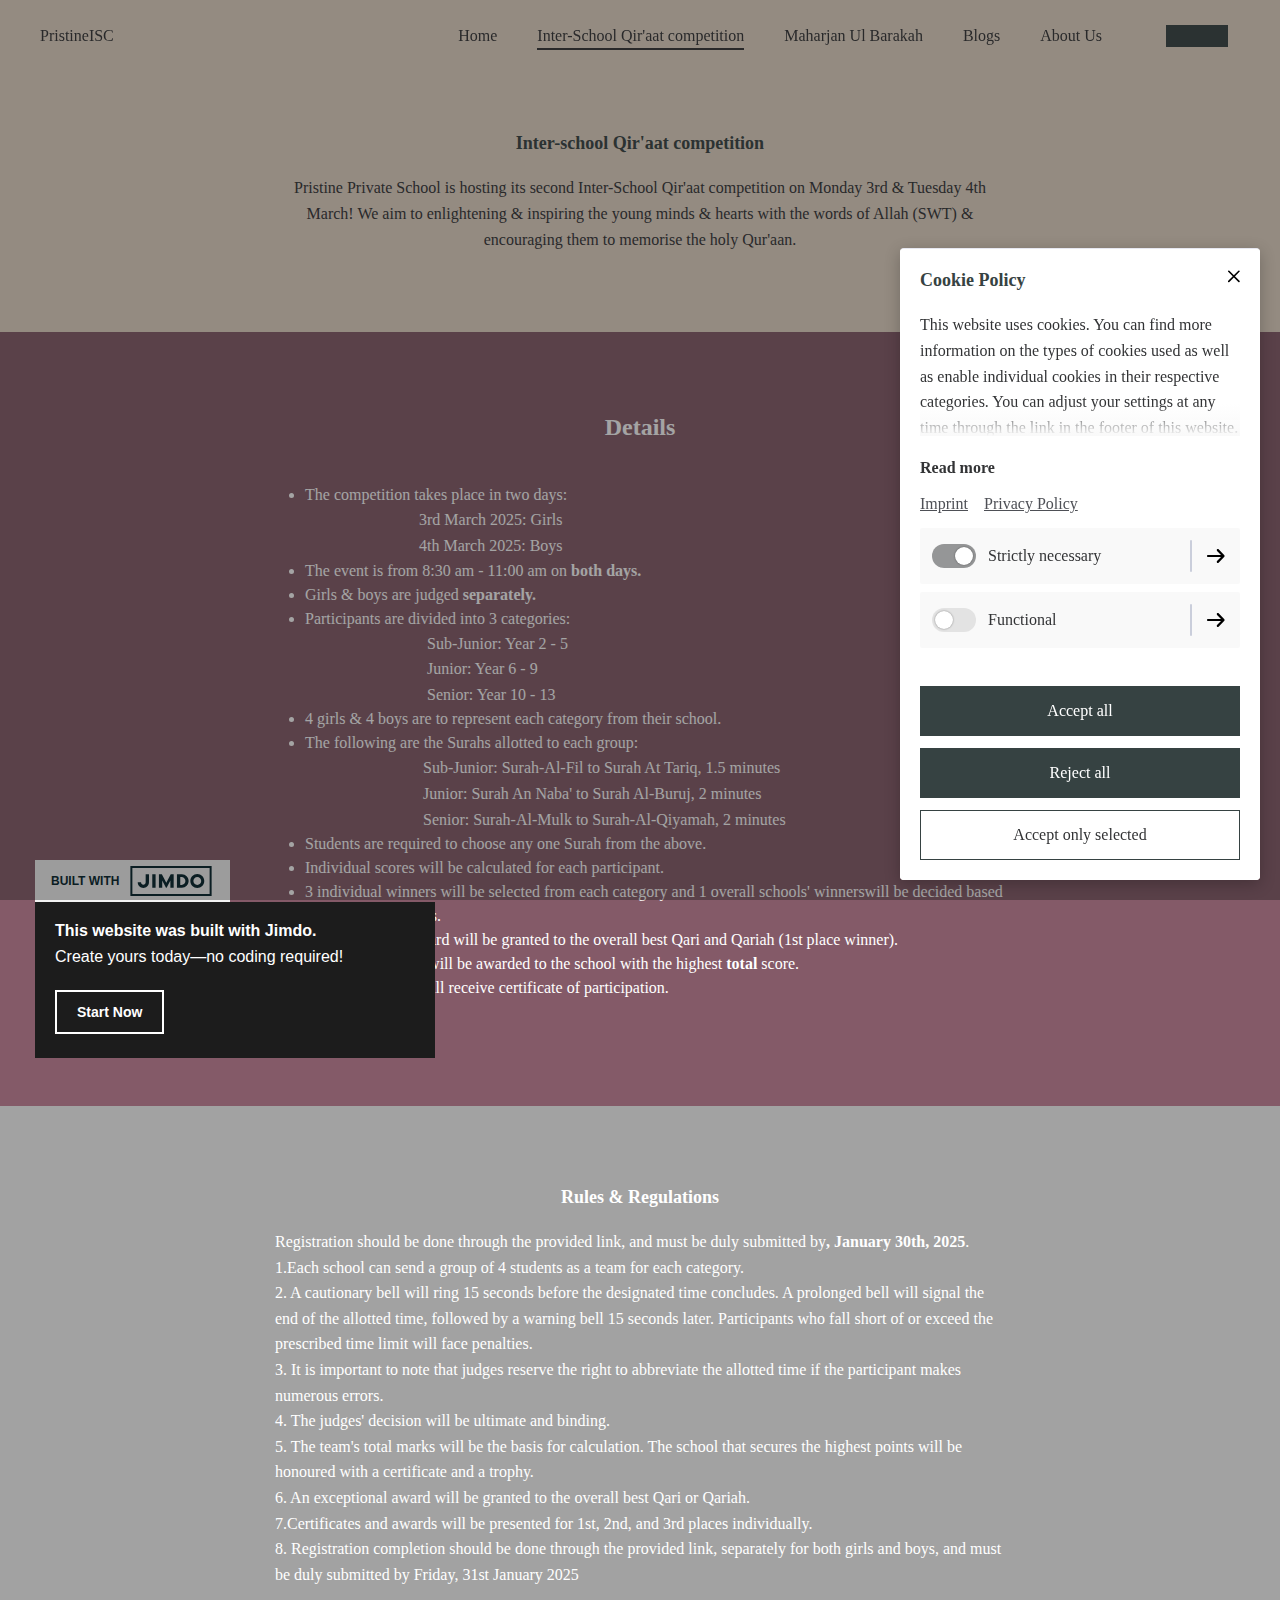
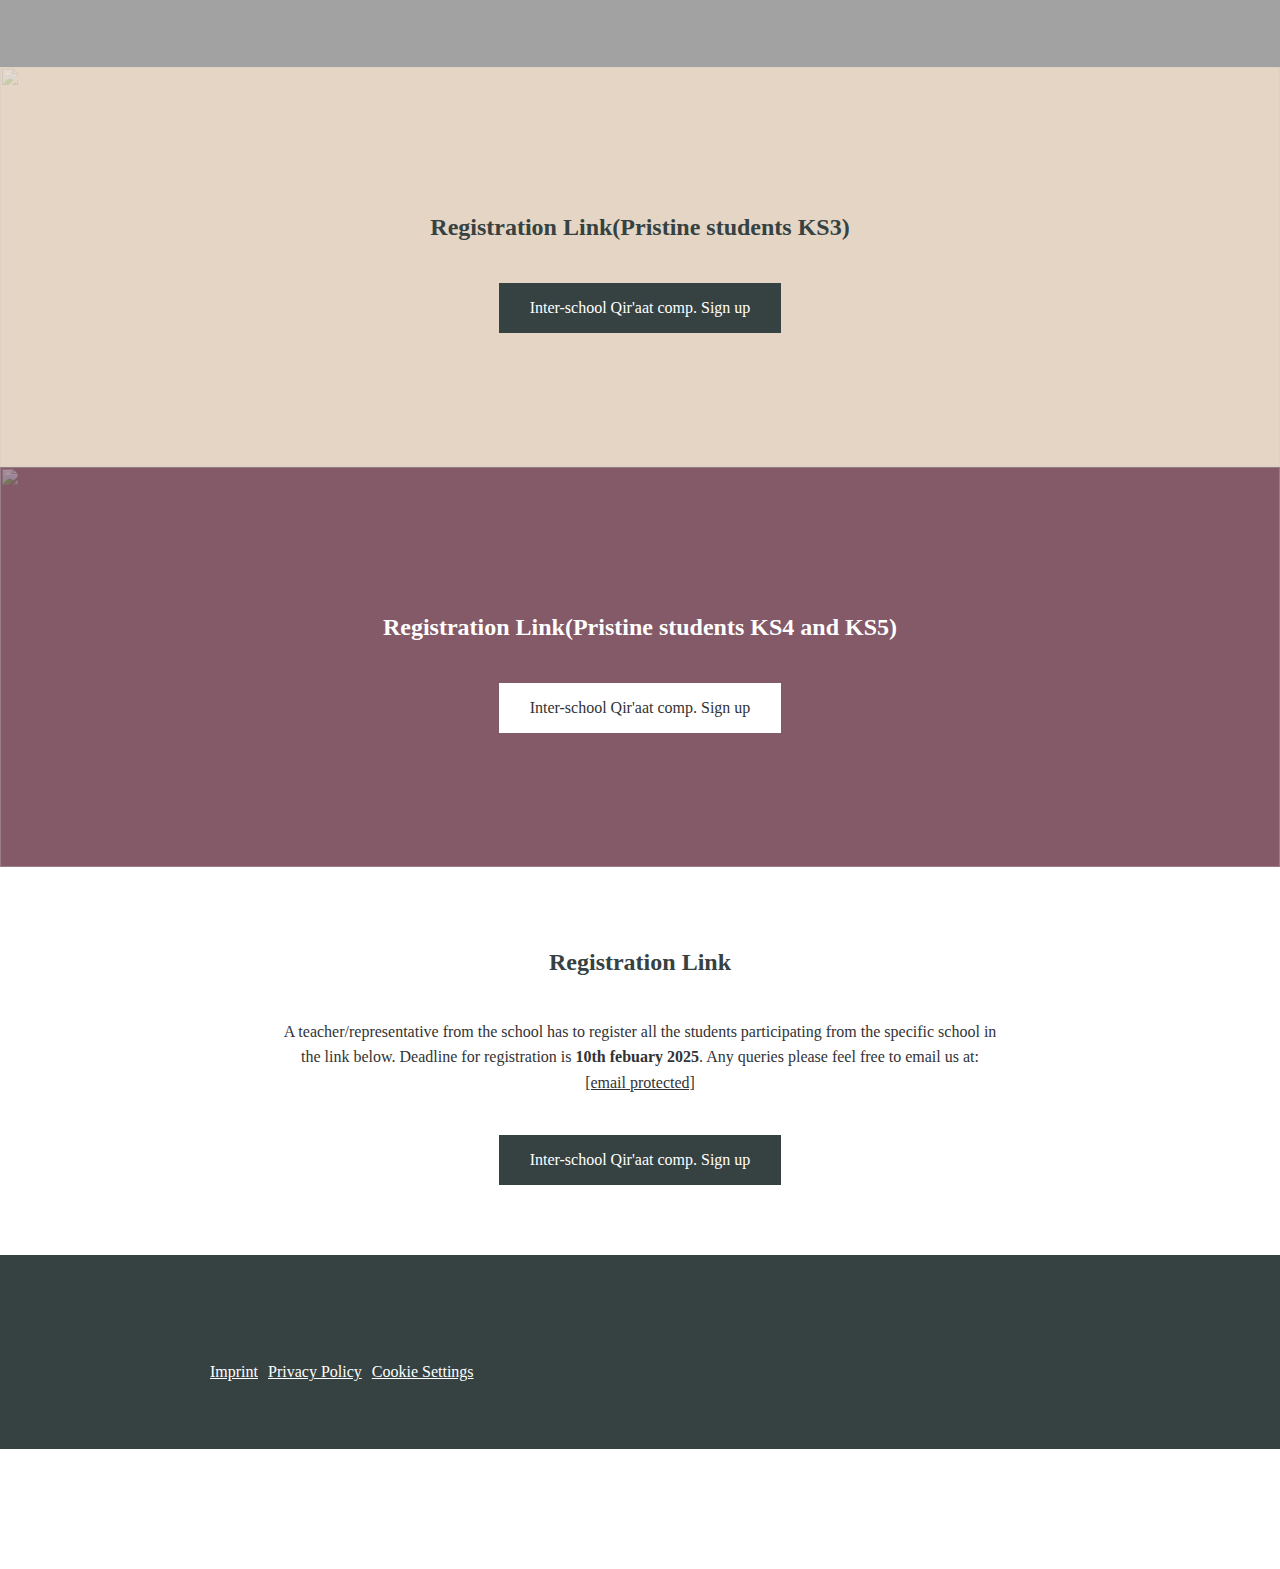
==== commit 548d36a9: "update index, interschool" ====
--- a/inter-school-qir-aat-competition/index.html
+++ b/inter-school-qir-aat-competition/index.html
@@ -144,8 +144,9 @@
 													<li>4 girls &amp; 4 boys are to represent each category from their school.</li>
 													<li>The following are the Surahs allotted to each group:</li>
 												</ul>
-												<p>&nbsp; &nbsp; &nbsp; &nbsp; &nbsp; &nbsp; &nbsp; &nbsp; &nbsp; &nbsp; &nbsp; &nbsp; &nbsp; &nbsp; &nbsp; &nbsp; &nbsp; &nbsp; &nbsp;Sub-Junior: Surah Tariq to Surah Al-Layl, 1.5 minutes</p>
-												<p>&nbsp; &nbsp; &nbsp; &nbsp; &nbsp; &nbsp; &nbsp; &nbsp; &nbsp; &nbsp; &nbsp; &nbsp; &nbsp; &nbsp; &nbsp; &nbsp; &nbsp; &nbsp; &nbsp;Junior: Surah An Naba' to Surah Al-Buruj, 2 minutes<br>&nbsp; &nbsp; &nbsp; &nbsp; &nbsp; &nbsp; &nbsp; &nbsp; &nbsp; &nbsp; &nbsp; &nbsp; &nbsp; &nbsp; &nbsp; &nbsp; &nbsp; &nbsp; &nbsp;Senior: Surah-Al-Mulk to Surah-Al-Qiyamah, 2 minutes</p>
+												<p>&nbsp; &nbsp; &nbsp; &nbsp; &nbsp; &nbsp; &nbsp; &nbsp; &nbsp; &nbsp; &nbsp; &nbsp; &nbsp; &nbsp; &nbsp; &nbsp; &nbsp; &nbsp; &nbsp;Sub-Junior: Surah-Al-Fil to Surah At Tariq, 1.5 minutes</p>
+												<p>&nbsp; &nbsp; &nbsp; &nbsp; &nbsp; &nbsp; &nbsp; &nbsp; &nbsp; &nbsp; &nbsp; &nbsp; &nbsp; &nbsp; &nbsp; &nbsp; &nbsp; &nbsp; &nbsp;Junior: Surah An Naba' to Surah Al-Buruj, 2 minutes<br>
+												&nbsp; &nbsp; &nbsp; &nbsp; &nbsp; &nbsp; &nbsp; &nbsp; &nbsp; &nbsp; &nbsp; &nbsp; &nbsp; &nbsp; &nbsp; &nbsp; &nbsp; &nbsp; &nbsp;Senior: Surah-Al-Mulk to Surah-Al-Qiyamah, 2 minutes</p>
 												<ul>
 													<li>Students are required to choose any one Surah from the above.</li>
 													<li>Individual scores will be calculated for each participant.</li>
@@ -249,7 +250,7 @@
 										<div class="css-pxmn5a hcw3J">
 											<div>
 												<p class="text-align-center">A teacher/representative from the school has to register all the students participating from the specific school in the link below. Deadline for registration is
-													<strong>28th January 2025</strong>. Any queries please feel free to email us at:</p>
+													<strong>10th febuary 2025</strong>. Any queries please feel free to email us at:</p>
 												<p class="text-align-center"><a href="../html/email-protection.html" class="__cf_email__" data-cfemail="8ffffffcbdbcbdbbe6fce3eee2e6ecece3faedcfe8e2eee6e3a1ece0e2">[email&nbsp;protected]</a></p>
 											</div>
 										</div>
